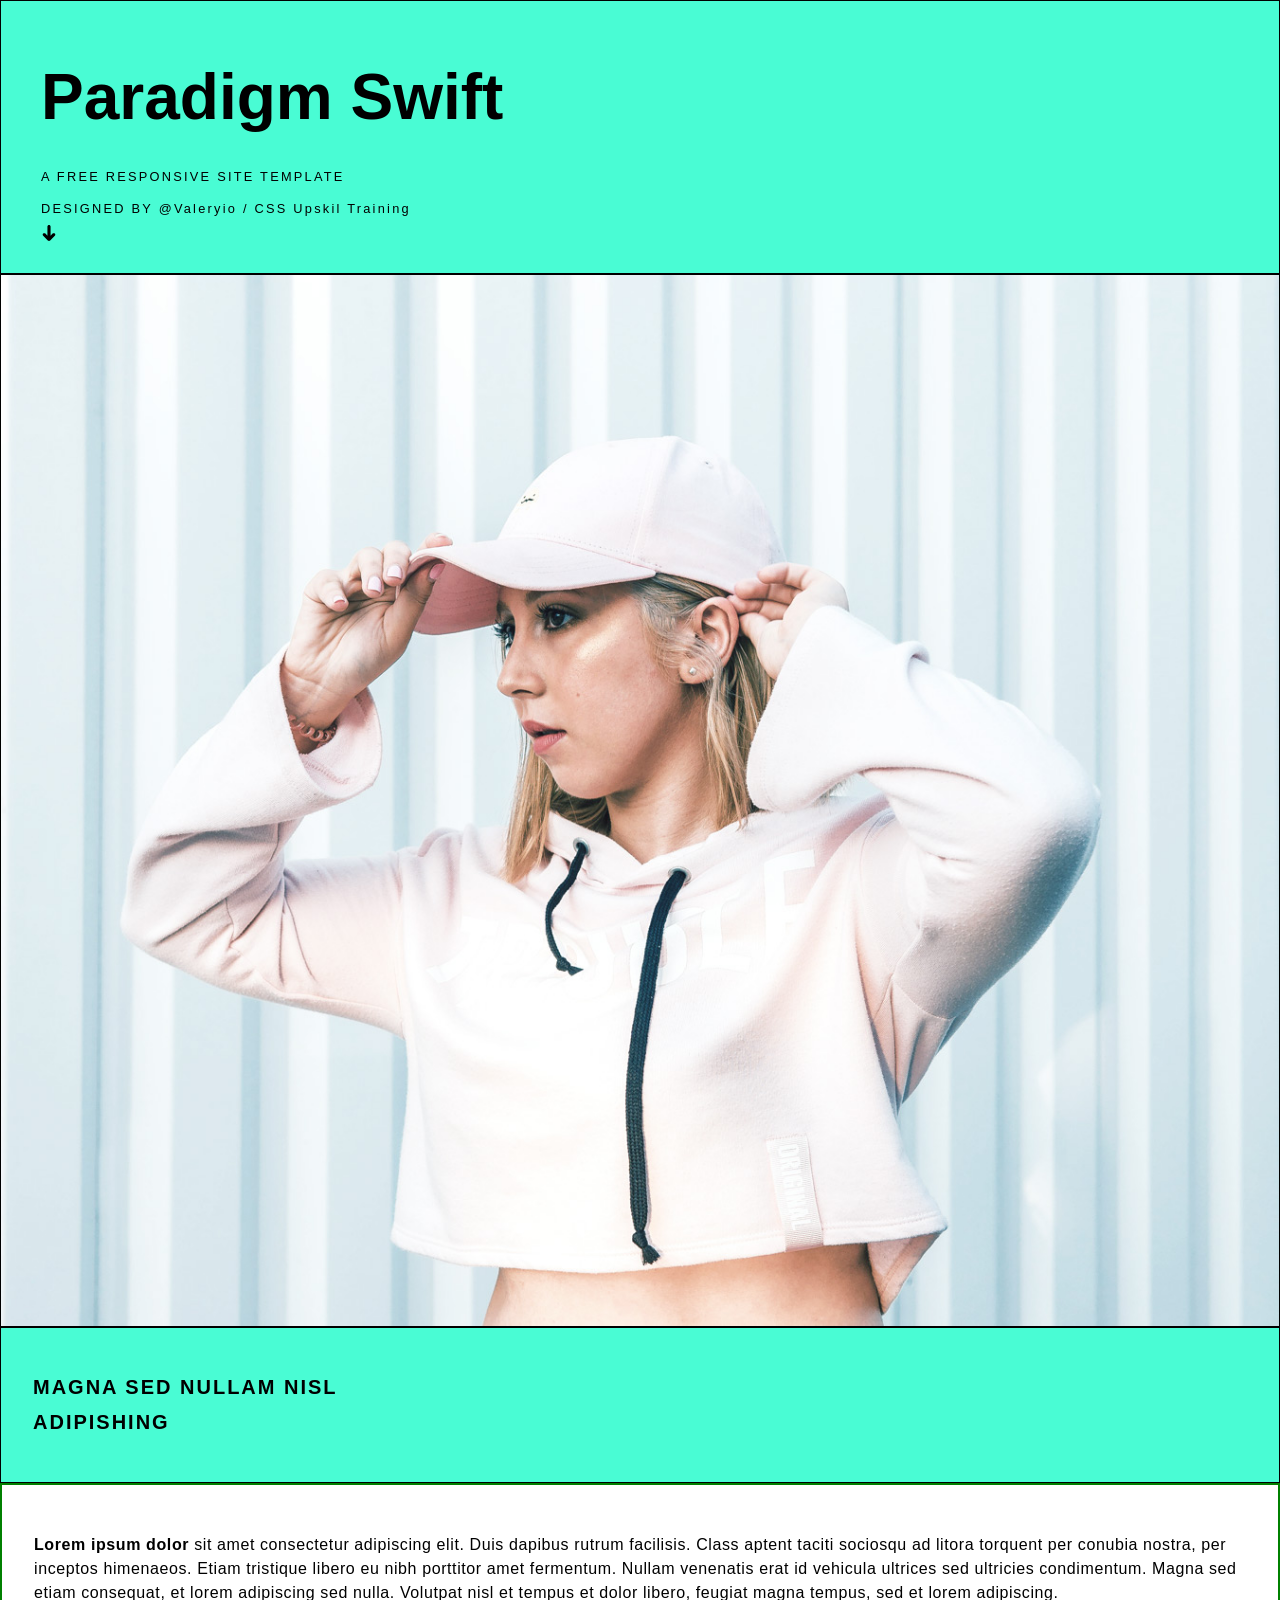
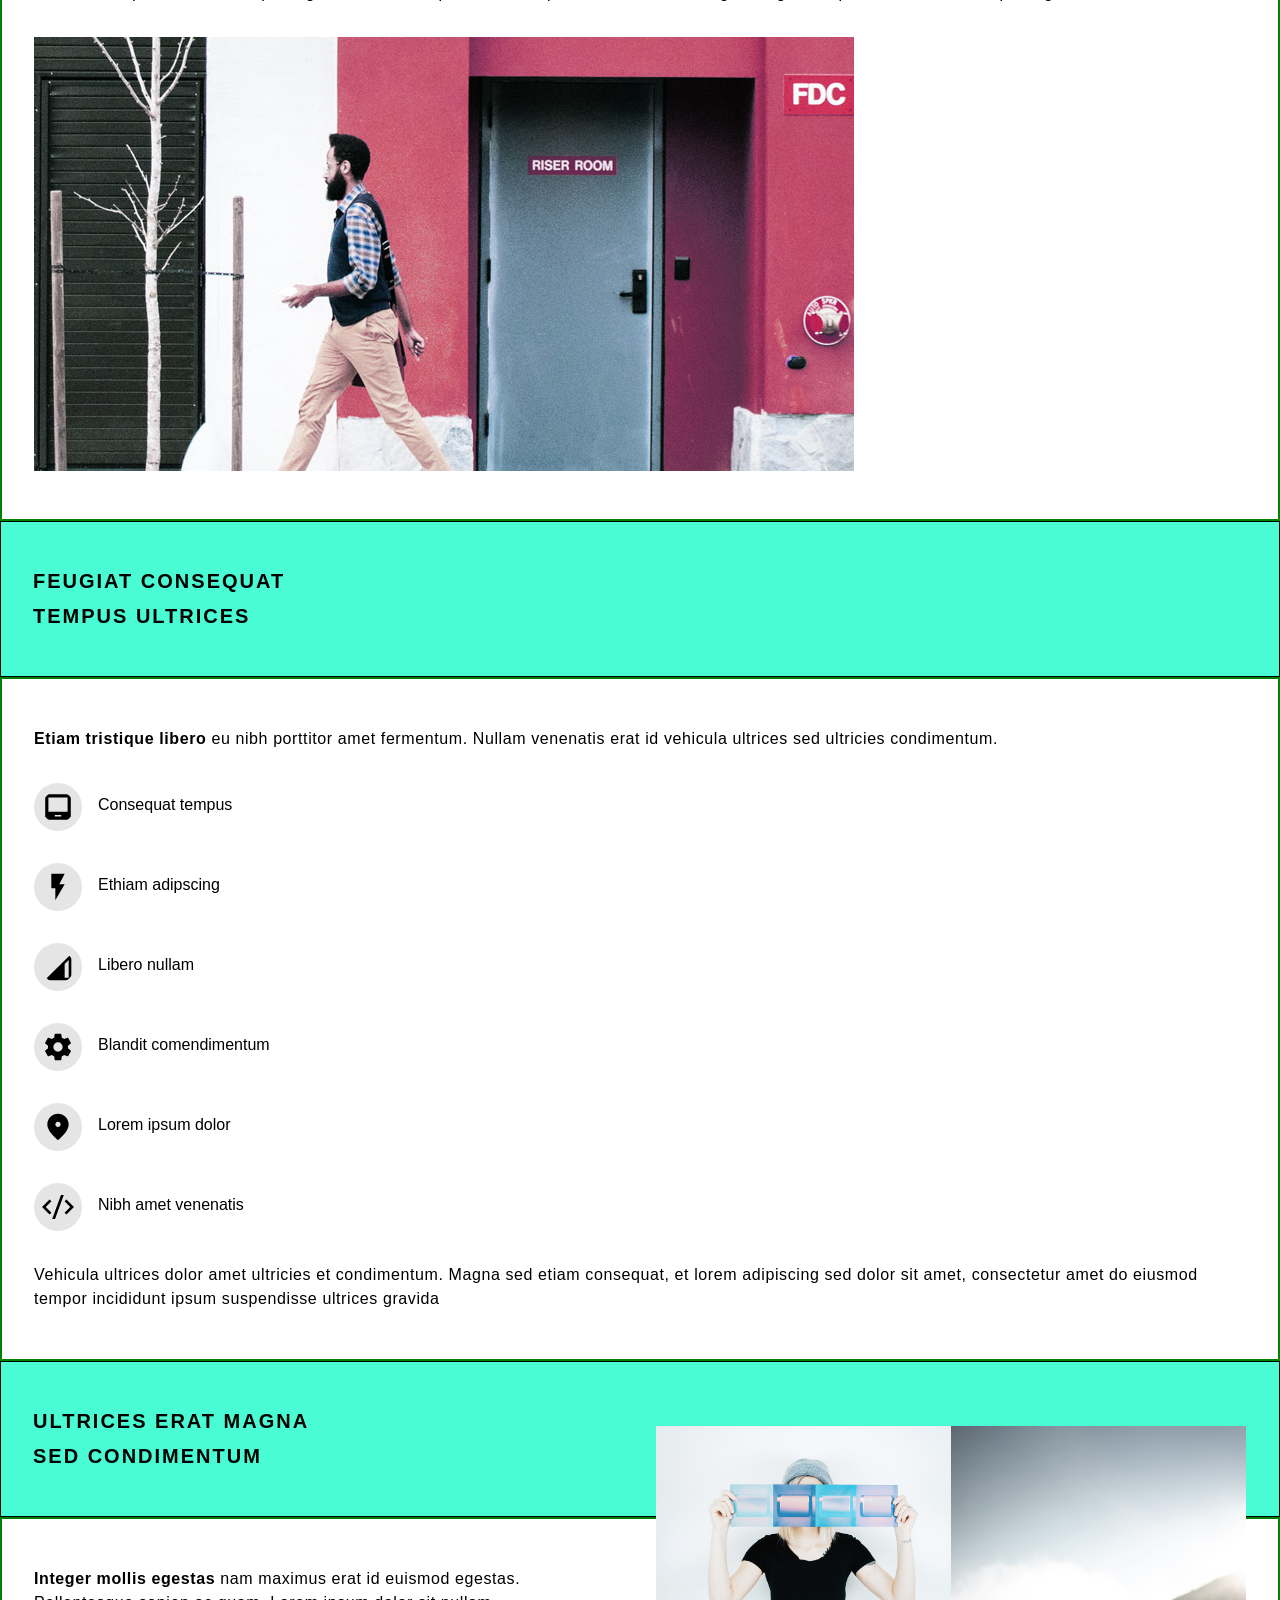
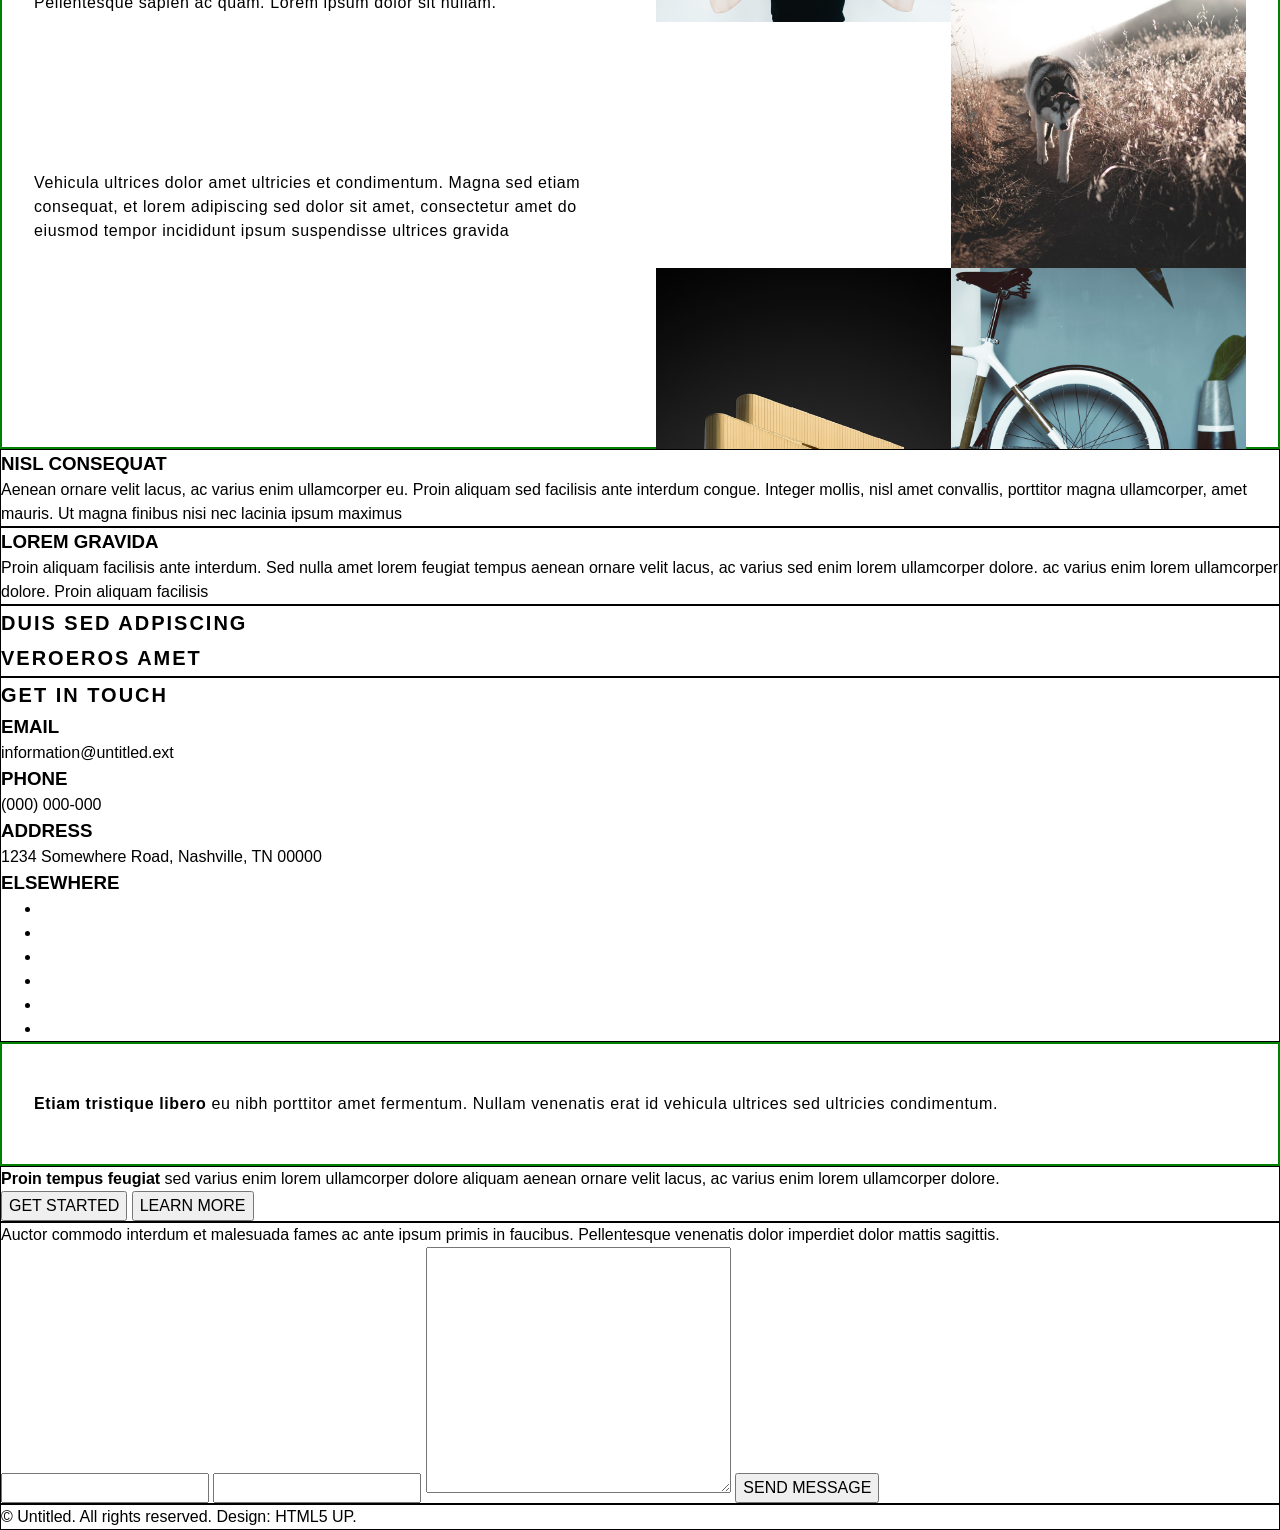
==== index.html @ 07742078 "Update the code from last comments" ====
<!DOCTYPE html>
<html lang="en">
<head>
    <meta charset="UTF-8">
    <meta name="viewport" content="width=device-width, initial-scale=1.0">
    <!-- <link rel="stylesheet" href="assets/css/reset.css"> -->
    <link rel="stylesheet" href="assets/css/main.css">
    <title>Paradigm-shift</title>
</head>
<body>


    <section class="hero-header-content informative-section">
        <h1>Paradigm Swift</h1>
        <p class="hero-description">
            A FREE RESPONSIVE SITE TEMPLATE <br>
            DESIGNED BY 
            <a href="#">@Valeryio</a> / 
            <a href="#">CSS Upskil Training</a>
        </p>
        <P></P>

        <a href="#end" class="icon">
            <img src="assets/icons/download.svg" alt="Download arrow">
        </a>

    </section>

    <section class="hero-content-img"  id="end">
        <img src="assets/images/pic01.jpg" alt="A girl with a hap">
    </section>

    <section class="description-name informative-section">
        <h2>MAGNA SED NULLAM NISL <br> ADIPISHING</h2>
    </section>

    <section class="platform-description presentation">
        <p>
            <strong>Lorem ipsum dolor</strong> sit amet consectetur 
            adipiscing elit. Duis dapibus rutrum facilisis. Class 
            aptent taciti sociosqu ad litora torquent per conubia 
            nostra, per inceptos himenaeos. Etiam tristique libero 
            eu nibh porttitor amet fermentum. Nullam venenatis erat 
            id vehicula ultrices sed ultricies condimentum. Magna 
            sed etiam consequat, et lorem adipiscing sed nulla. 
            Volutpat nisl et tempus et dolor libero, feugiat magna 
            tempus, sed et lorem adipiscing.
        </p>

        <img src="/assets/images/pic02.jpg" alt="">
    </section>

    <section class="values-descriptions informative-section">
        <h2>FEUGIAT CONSEQUAT <br> TEMPUS ULTRICES</h2>
    </section>


    <section class=" platform-description values">

        <p class="value-description">
            <strong>Etiam tristique libero</strong> eu nibh porttitor amet fermentum. 
            Nullam venenatis erat id vehicula ultrices sed ultricies 
            condimentum.
        </p>

        <div class="values-container">

            <div class="value">
                <svg viewBox="0 0 20 20" id="zondicons-computer-laptop"><path fill="currentColor" d="M18 16h2v1a1 1 0 0 1-1 1H1a1 1 0 0 1-1-1v-1h2V4c0-1.1.9-2 2-2h12a2 2 0 0 1 2 2zM4 4v9h12V4zm4 11v1h4v-1z"></path></svg>
                <span>Consequat tempus</span>
            </div>
    
            <div class="value">
                <svg viewBox="0 0 24 24" id="ic-baseline-flash-on"><path fill="currentColor" d="M7 2v11h3v9l7-12h-4l4-8z"></path></svg>
                <span>Ethiam adipscing</span>
            </div>
    
            <div class="value">
                <svg viewBox="0 0 24 24" id="ic-twotone-network-cell"><path fill="currentColor" d="M2 22h20V2zm18-2h-3V9.83l3-3z"></path></svg>
                <span>Libero nullam</span>
            </div>
    
            <div class="value">
                <svg viewBox="0 0 24 24" id="mdi-cog"><path fill="currentColor" d="M12 15.5A3.5 3.5 0 0 1 8.5 12A3.5 3.5 0 0 1 12 8.5a3.5 3.5 0 0 1 3.5 3.5a3.5 3.5 0 0 1-3.5 3.5m7.43-2.53c.04-.32.07-.64.07-.97c0-.33-.03-.66-.07-1l2.11-1.63c.19-.15.24-.42.12-.64l-2-3.46c-.12-.22-.39-.31-.61-.22l-2.49 1c-.52-.39-1.06-.73-1.69-.98l-.37-2.65A.506.506 0 0 0 14 2h-4c-.25 0-.46.18-.5.42l-.37 2.65c-.63.25-1.17.59-1.69.98l-2.49-1c-.22-.09-.49 0-.61.22l-2 3.46c-.13.22-.07.49.12.64L4.57 11c-.04.34-.07.67-.07 1c0 .33.03.65.07.97l-2.11 1.66c-.19.15-.25.42-.12.64l2 3.46c.12.22.39.3.61.22l2.49-1.01c.52.4 1.06.74 1.69.99l.37 2.65c.04.24.25.42.5.42h4c.25 0 .46-.18.5-.42l.37-2.65c.63-.26 1.17-.59 1.69-.99l2.49 1.01c.22.08.49 0 .61-.22l2-3.46c.12-.22.07-.49-.12-.64z"></path></svg>
                <span>Blandit comendimentum</span>
            </div>
    
            <div class="value">
                <svg viewBox="0 0 24 24" id="ic-round-location-on"><path fill="currentColor" d="M12 2c-4.2 0-8 3.22-8 8.2c0 3.18 2.45 6.92 7.34 11.23c.38.33.95.33 1.33 0C17.55 17.12 20 13.38 20 10.2C20 5.22 16.2 2 12 2m0 10c-1.1 0-2-.9-2-2s.9-2 2-2s2 .9 2 2s-.9 2-2 2"></path></svg>
                <span>Lorem ipsum dolor</span>
            </div>
    
            <div class="value">
                <svg viewBox="0 0 24 24" id="ri-code-s-slash-fill"><path fill="currentColor" d="m24 12l-5.657 5.657l-1.414-1.414L21.172 12l-4.243-4.243l1.414-1.414zM2.828 12l4.243 4.243l-1.414 1.414L0 12l5.657-5.657L7.07 7.757zm6.96 9H7.66l6.552-18h2.128z"></path></svg>
                <span>Nibh amet venenatis</span>
            </div>

        </div>

        <p>
            Vehicula ultrices dolor amet ultricies et condimentum. 
            Magna sed etiam consequat, et lorem adipiscing sed dolor 
            sit amet, consectetur amet do eiusmod tempor incididunt 
            ipsum suspendisse ultrices gravida  
        </p>
        
    </section>


    <section class="gallery-images  informative-section" >
        <h2>ULTRICES ERAT MAGNA <br> SED CONDIMENTUM </h2>
    </section>

    <section class="first-gallery platform-description">

        <p>
            <strong>Integer mollis egestas</strong> nam maximus erat id euismod egestas. Pellentesque 
            sapien ac quam. Lorem ipsum dolor sit nullam.
        </p>

        <h3>ERAT ALIQUAM</h3>

        <p>
            Vehicula ultrices dolor amet ultricies et condimentum. 
            Magna sed etiam consequat, et lorem adipiscing sed dolor 
            sit amet, consectetur amet do eiusmod tempor incididunt 
            ipsum suspendisse ultrices gravida
        </p>

        <div class="first-gallery">
            <img src="/assets/images/gallery/01.jpg" alt="A girl face masked">
            <img src="/assets/images/gallery/02.jpg" alt="A wolf in the wood">
            <img src="/assets/images/gallery/03.jpg" alt="Architecture picture">
            <img src="/assets/images/gallery/04.jpg" alt="A bycicle">
        </div>

    </section>

    <section class="small-description fifthBloc">
                <h3>NISL CONSEQUAT</h3>

                <p>
                    Aenean ornare velit lacus, ac varius enim ullamcorper eu. 
                    Proin aliquam sed facilisis ante interdum congue. Integer 
                    mollis, nisl amet convallis, porttitor magna ullamcorper, 
                    amet mauris. Ut magna finibus nisi nec lacinia ipsum maximus
                </p>
    </section>

    <section class="another-smallDescription sixthBloc">
        <h3>LOREM GRAVIDA</h3>

        <p>
            Proin aliquam facilisis ante interdum. Sed nulla amet lorem 
            feugiat tempus aenean ornare velit lacus, ac varius sed enim 
            lorem ullamcorper dolore. ac varius enim lorem ullamcorper 
            dolore. Proin aliquam facilisis
        </p>
    </section>

    <section class="cta-section seventhBloc">
        <h2>DUIS SED ADPISCING <br> VEROEROS AMET</h2>
    </section>

    <section class="contact-section heightBloc">
        <h2>GET IN TOUCH</h2>

        <div class="contactInformationsBox ninthBloc">

            <div class="contactInfo">
                <h3>EMAIL</h3>
                <a href="#">information@untitled.ext</a>
            </div>

            <div class="contactInfo">
                <h3>PHONE</h3>
                <a href="#">(000) 000-000</a>
            </div>

            <div class="contactInfo">
                <h3>ADDRESS</h3>
                <a href="#">1234 Somewhere Road, Nashville, TN 00000</a>

            </div>

            <div class="contactInfo">
                <h3>ELSEWHERE</h3>
                <ul class="socialIcons">
                    <li class="socialIcon" class="" ><a href="#"></a></li>
                    <li class="socialIcon" class="" ><a href="#"></a></li>
                    <li class="socialIcon" class="" ><a href="#"></a></li>
                    <li class="socialIcon" class="" ><a href="#"></a></li>
                    <li class="socialIcon" class="" ><a href="#"></a></li>
                    <li class="socialIcon" class="" ><a href="#"></a></li>
                </ul>
            </div>

        </div>

    </section>


    
    <section class=" platform-description values">

        <p class="value-descriptions">
            <strong>Etiam tristique libero</strong> eu nibh porttitor amet fermentum. 
            Nullam venenatis erat id vehicula ultrices sed ultricies 
            condimentum.
        </p>

        <div class="values-gallery-01">
            <img src="" alt="">
            <img src="" alt="">
            <img src="" alt="">
        </div>

        <div class="values-gallery-02">
            <img src="" alt="">
            <img src="" alt="">
            <img src="" alt="">
        </div>

        <div class="values-gallery-02">
            <img src="" alt="">
            <img src="" alt="">
            <img src="" alt="">
        </div>
    </section>

    <section class="fourth-section cta-section">
        <p class="cta-description">
            <strong>Proin tempus feugiat</strong> sed varius enim lorem 
            ullamcorper dolore aliquam aenean ornare velit lacus, ac 
            varius enim lorem ullamcorper dolore.
        </p>

        <div class="buttons-container">
            <button class="primary-button">GET STARTED</button>
            <button class="secondary-button">LEARN MORE</button>
        </div>
    </section>

    <section class="fifth-section contact-section">
        <p class="contact-section-description">
            Auctor commodo interdum et malesuada fames ac ante ipsum 
            primis in faucibus. Pellentesque venenatis dolor imperdiet 
            dolor mattis sagittis.
        </p>

        <form action="action.js" method="post">
            <input type="text" class="simple-field">
            <input type="text" class="simple-field">
            <textarea name="" id="" cols="30" rows="10">

            </textarea>
            <button class="primary-button">
                SEND MESSAGE
            </button>
        </form>

    </section>

    <section class="footer-content">
        <p>
            © Untitled. All rights reserved. Design: HTML5 UP.
        </p>
    </section>

</body>
</html>
---- assets/css/main.css ----
/*
  Josh's Custom CSS Reset
  https://www.joshwcomeau.com/css/custom-css-reset/
*/
@import url(fontawesome-all.min.css);
*, *::before, *::after {
  box-sizing: border-box;
}

* {
  margin: 0;
}

body {
  line-height: 1.5;
  -webkit-font-smoothing: antialiased;
}

img, picture, video, canvas, svg {
  display: block;
  max-width: 100%;
}

input, button, textarea, select {
  font: inherit;
}

p, h1, h2, h3, h4, h5, h6 {
  overflow-wrap: break-word;
}

img {
  max-width: 100%;
}

.icon img {
  max-width: 16px;
}

@font-face {
  font-family: "";
  src: url("../font/static/Jost-Bold.ttf") format("truetype");
}
a {
  color: black;
  text-decoration: 1px dotted;
}

a:visited {
  color: rgb(40, 40, 40);
}

a:focus {
  color: blueviolet;
  text-decoration: dotted;
}

a:hover {
  color: blueviolet;
  text-decoration: dotted;
}

a:active {
  color: blueviolet;
  text-decoration: dotted;
}

/*---------------------Colors-----------------------*/
/*---------------------Colors-----------------------*/
/*---------------------Typos-----------------------*/
/*---------------------Typos-----------------------*/
body {
  background-attachment: scroll;
  background-color: #49fcd4;
  background-position: 25% 50%;
  background-image: url("data:image/svg+xml;charset=utf8,%3Csvg xmlns='http://www.w3.org/2000/svg' viewBox='0 0 920 1750' x='0px' y='0px'%3E %3Cpath style='fill: rgba(67, 217, 184, 0.5)' d='M889.72,1137.55l-2.91-0.75l-364.39,282.94l-0.7-0.9l-0.51,0.11l-94.77-451.5l-32.51-15.75l-16.73-8.11l0,0.68 l-1.46,0l0-1.39l-1.89-0.92l-112.41-54.47l-0.29,1.03l-1.41-0.37l0.37-1.31l-34.14-16.54l-98.56-47.76l-0.59,0.81l-1.16-0.88 l0.42-0.57L11.43,766.33l-0.25,0.2l-0.9-1.15l102.87-79.98l0.08-0.1l0.02,0.02l116.68-90.72l-0.18-0.34l1.3-0.66l0.05,0.09 l100.5-78.14l-0.07-0.32l0.65-0.14l42.3-32.89l-0.15-54.54l-0.59,0.29l-0.64-1.31l1.23-0.6l-0.01-4.54l-0.33-122.47l-0.99,0.18 l-0.28-1.43l1.27-0.23l-0.4-147.49l-0.87-0.16l0.28-1.43l0.58,0.1l-0.35-127.48l-0.13-0.06l0.64-1.31L489.97,76.8l0.73,0.19 l-0.04,0.14l132.63,65.11l0.33-0.45l1.16,0.88l-0.16,0.22l114.21,56.07l0.45-0.35l0.72,0.93l47.89,23.51l2.76-1.36l0.56,4.61 l-3.32-1.63L571.52,330.88L375.95,482.93l0.66,239.95l51.12,243.57l222.53,107.83l236.23,60.93l2.27-1.77 M375.8,425.34l17.25-8.47 l36.13-127.75l-53.73,9.66L375.8,425.34z M551,241.05l38.19-52.2l-123.83-22.27l-34.13,120.68l98.99-17.81L551,241.05z M532.3,269.09l151.34-27.22l37.63-29.25l-130.48-23.47L532.3,269.09z M303.38,733.9l-2.36-4.48l-44.18-83.78L182.5,747.25 l40.78,36.46l52.69,47.11L303.38,733.9z M277.18,831.91l56.95,50.93L375.69,920l-0.13-49.23l-71.19-135L277.18,831.91z M303.96,731.86l41.93-148.25l-9.74-46.39L257.8,644.33L303.96,731.86z M304.94,733.73l9.55,18.12l61.05,115.78l-0.39-144.6 l-16.9-80.53l-11.71-55.81L304.94,733.73z M375.21,211.79l0.23,85.51l54.17-9.74l34.29-121.23l-88.87-15.98L375.21,211.79z M430.78,288.83l-17.88,63.21L394.81,416l44.01-21.6l90.15-123.23L430.78,288.83z M287.76,898.62l87.99,42.64l-0.05-19.29 l-91.37-81.71l-7.59-6.78l-14.88,52.59L287.76,898.62z M174.26,843.62l86.26,41.8l15-53.03l-93.89-83.95l-53.34,72.91L174.26,843.62 z M113.18,687.22L12.71,765.33l55.69,26.99l58.56,28.38l53.58-73.24l-34.83-31.14L113.18,687.22z M230.62,595.92l-116.27,90.4 l63.02,56.36l4.03,3.61l74.67-102.08l-7.47-14.17L230.62,595.92z M331.94,517.15l-100.15,77.86l25.25,47.88l78.71-107.59l-1.71-8.14 L331.94,517.15z M333.22,516.15l2.02,9.64l1.66,7.92l34.65-47.37L333.22,516.15z M337.31,535.63l9.43,44.95l26.67-94.3 L337.31,535.63z M347.39,583.66l27.74,132.16l-0.62-228.04L347.39,583.66z M374.7,21.83l0.35,127.02l89.27,16.06l24.61-87 L374.7,21.83z M490.25,78.56l-22.26,78.7l-2.24,7.91l124.39,22.37l10.23-13.99l22.04-30.12L490.25,78.56z M623.74,144.09 l-12.29,16.8l-19.71,26.95l131.07,23.58l14.73-11.45L623.74,144.09z M739,200.67l-13.3,10.34l-0.96,0.74l58.14,10.46L739,200.67z M723.19,212.96l-25.33,19.69l-11.14,8.66l97.03-17.45L723.19,212.96z M782.89,225.5l-98.64,17.74l-107.06,83.23L782.89,225.5z M631.68,282.26l49.48-38.47l-150.1,27l-89.41,122.22l129.1-63.37L631.68,282.26z M565.06,334.05l-125.28,61.5l-45.94,62.8 l-14.96,20.44L565.06,334.05z M425.31,412.87l11.65-15.93l-42.69,20.96l-13.66,48.3l-3.58,12.67L425.31,412.87z M392.51,418.76 l-16.71,8.2l0.01,4.72l0.12,45.68L392.51,418.76z M377.21,941.96l21.37,10.36l24.14,11.7l-45.56-40.74L377.21,941.96z M377.15,921.31l34.83,31.15l12.57,11.24l-47.53-90.14L377.15,921.31z M376.63,730.07l0.38,140.33l48.29,91.59L376.63,730.07z M806.29,1197.48l75.8-58.86l-28.56,11.47l-25.6,10.28l14.96,7.25l-0.64,1.31l-16.16-7.83l-124.76,50.1l40.56,36.27L806.29,1197.48z M522.43,1146.18l58.88,111.66l52.71-21.17l64.61-25.95l-75.11-67.17L522.43,1146.18z M621.92,1142.14l-115.78-103.53l-46.8-12.07 l62.33,118.2l7.06-0.18L621.92,1142.14z M700.14,1210.12l124.19-49.87l-42.89-20.78l-155.8,4.04L700.14,1210.12z M679.7,1295.77 l61.03-47.39l-40.9-36.57l-117.85,47.32l42.09,79.82L679.7,1295.77z M522.48,1417.85l1.83-1.42l98.6-76.56l-42.28-80.19 l-84.25,33.83L522.48,1417.85z M496.08,1292.06l83.87-33.68l-59.14-112.16l-55.04,1.43L496.08,1292.06z M465.46,1146.2l54.58-1.42 l-62.61-118.74l-18.03-4.65l0.36-1.41l16.74,4.32l-27.63-52.4L465.46,1146.2z M458.42,1024.79l45.35,11.7l-74.14-66.29 L458.42,1024.79z M431.46,969.87l75.38,67.41l136.26,35.15L431.46,969.87z M649.76,1075.65l-140.54-36.25l114.83,102.68l154.53-4.01 L649.76,1075.65z M656.92,1077.5l124.84,60.5l51.97-1.35l47.7-1.24L656.92,1077.5z M784.62,1139.38l41.54,20.13l56.45-22.67 L784.62,1139.38z'/%3E %3C/svg%3E");
  display: grid;
  grid-template-columns: 100%;
  grid-template-rows: auto;
}

section {
  background-color: white;
  border: 1px solid black;
}

.informative-section {
  padding: 42px 32px;
  background-color: transparent;
  background-color: #49fcd4;
}

/*---------------------Colors-----------------------*/
/*---------------------Colors-----------------------*/
/*---------------------Typos-----------------------*/
/*---------------------Typos-----------------------*/
body {
  font-family: "Source Sans Pro", Helvetica, sans-serif;
}

.hero-header-content {
  padding: 88px 40px 32px;
}

h1 {
  font-size: 4rem;
  line-height: 1.25;
  font-weight: 700;
  margin: -32px 0 24px;
}

.hero-description {
  font-size: 0.8rem;
  font-weight: 500;
  line-height: 2.5;
  letter-spacing: 0.175em;
  font-family: "Raleway", Helvetica, sans-serif;
}

h2 {
  line-height: 1.75;
  font-size: 1.25rem;
  letter-spacing: 0.1em;
}

.values-container {
  gap: 32px;
  display: flex;
  align-items: start;
  justify-content: center;
  flex-wrap: wrap;
  flex-direction: vertical;
}

.value {
  gap: 16px;
  display: block;
  width: 100%;
  list-style: none;
  display: flex;
  align-items: normal;
  justify-content: horizontal;
  flex-wrap: wrap;
  flex-direction: horizontal;
}
.value svg {
  width: 48px;
  padding: 8px;
  border-radius: 50%;
  background-color: rgb(229, 229, 229);
}
.value span {
  line-height: 2.75;
}

.platform-description {
  gap: 32px;
  padding: 48px 32px;
  border: 2px solid green;
  display: flex;
  align-items: center;
  justify-content: space-between;
  flex-wrap: wrap;
  flex-direction: vertical;
}
.platform-description p {
  font-family: "Source Sans Pro", Helvetica, sans-serif;
  letter-spacing: 0.0375em;
  font-weight: 400;
  font-size: 1rem;
}

.first-gallery {
  display: grid;
  grid-template-rows: auto 320px auto;
  grid-template-columns: 1fr 1fr;
}

/*# sourceMappingURL=main.css.map */
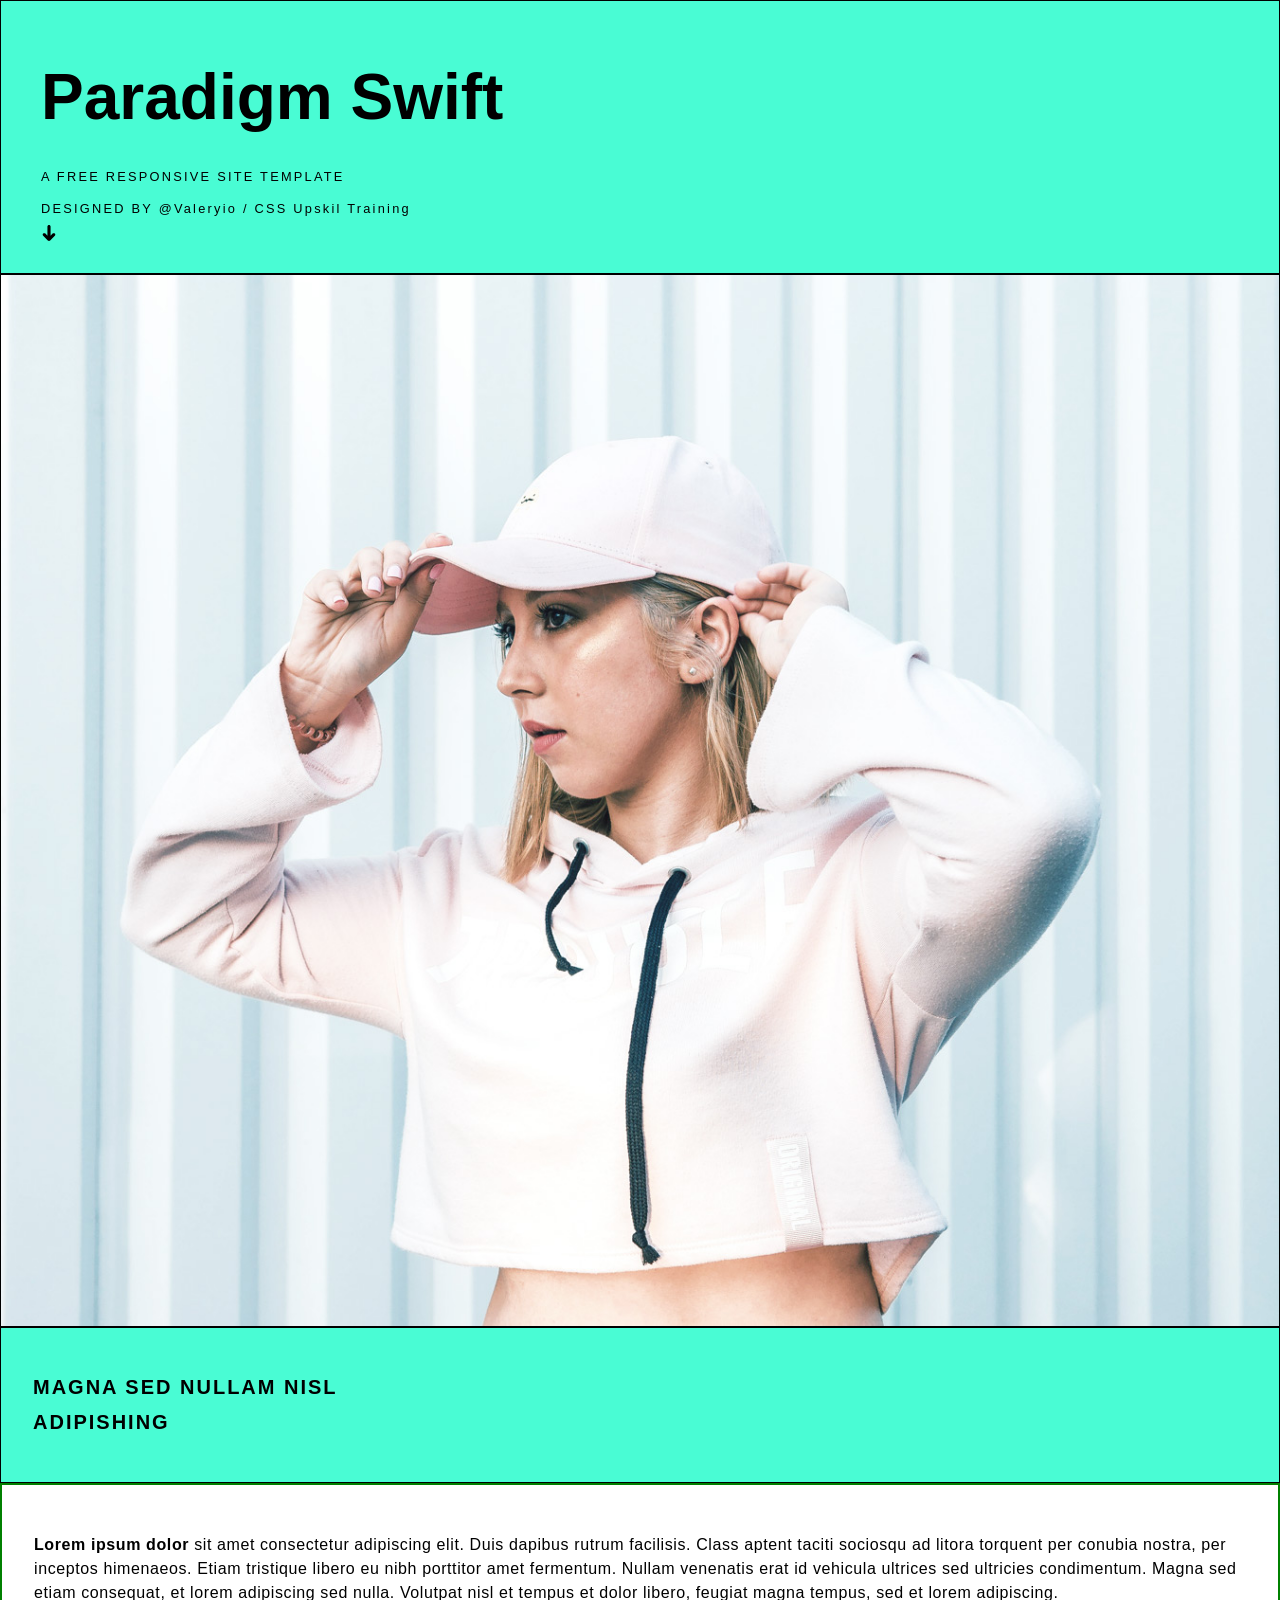
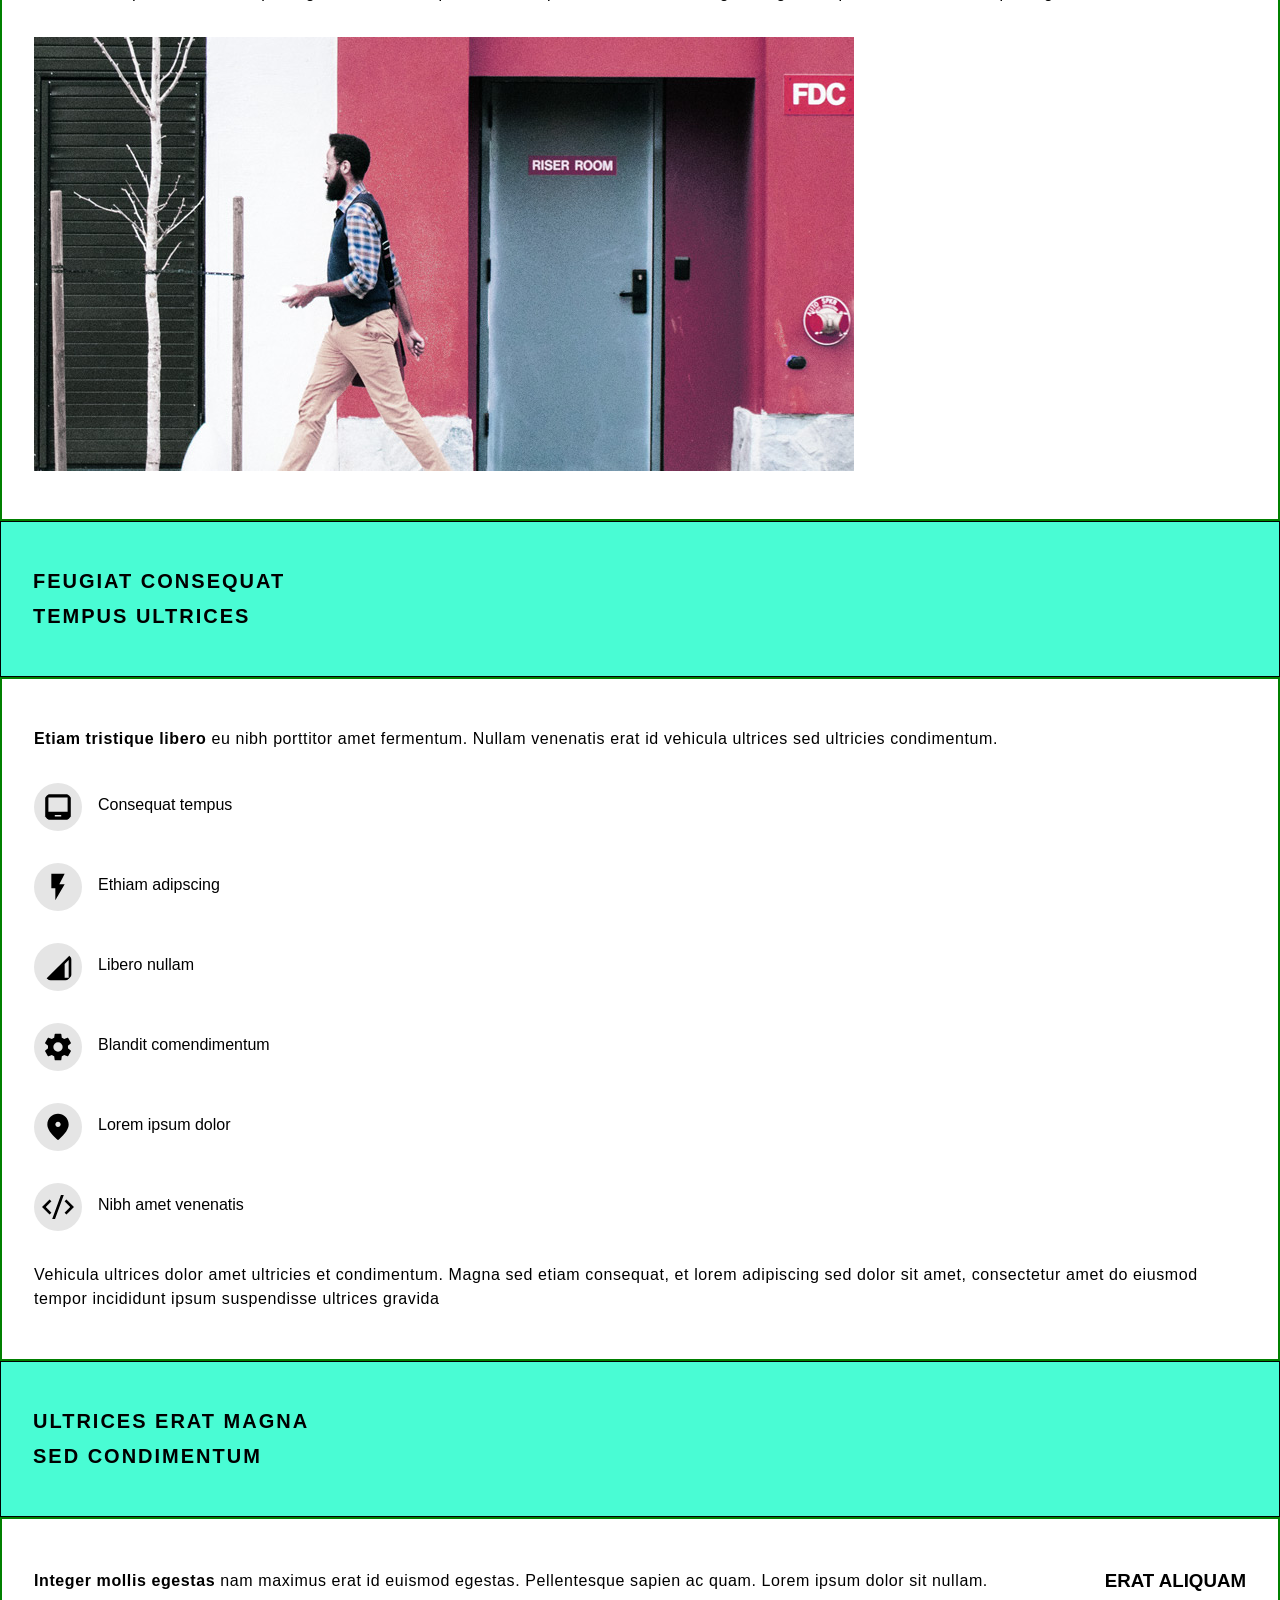
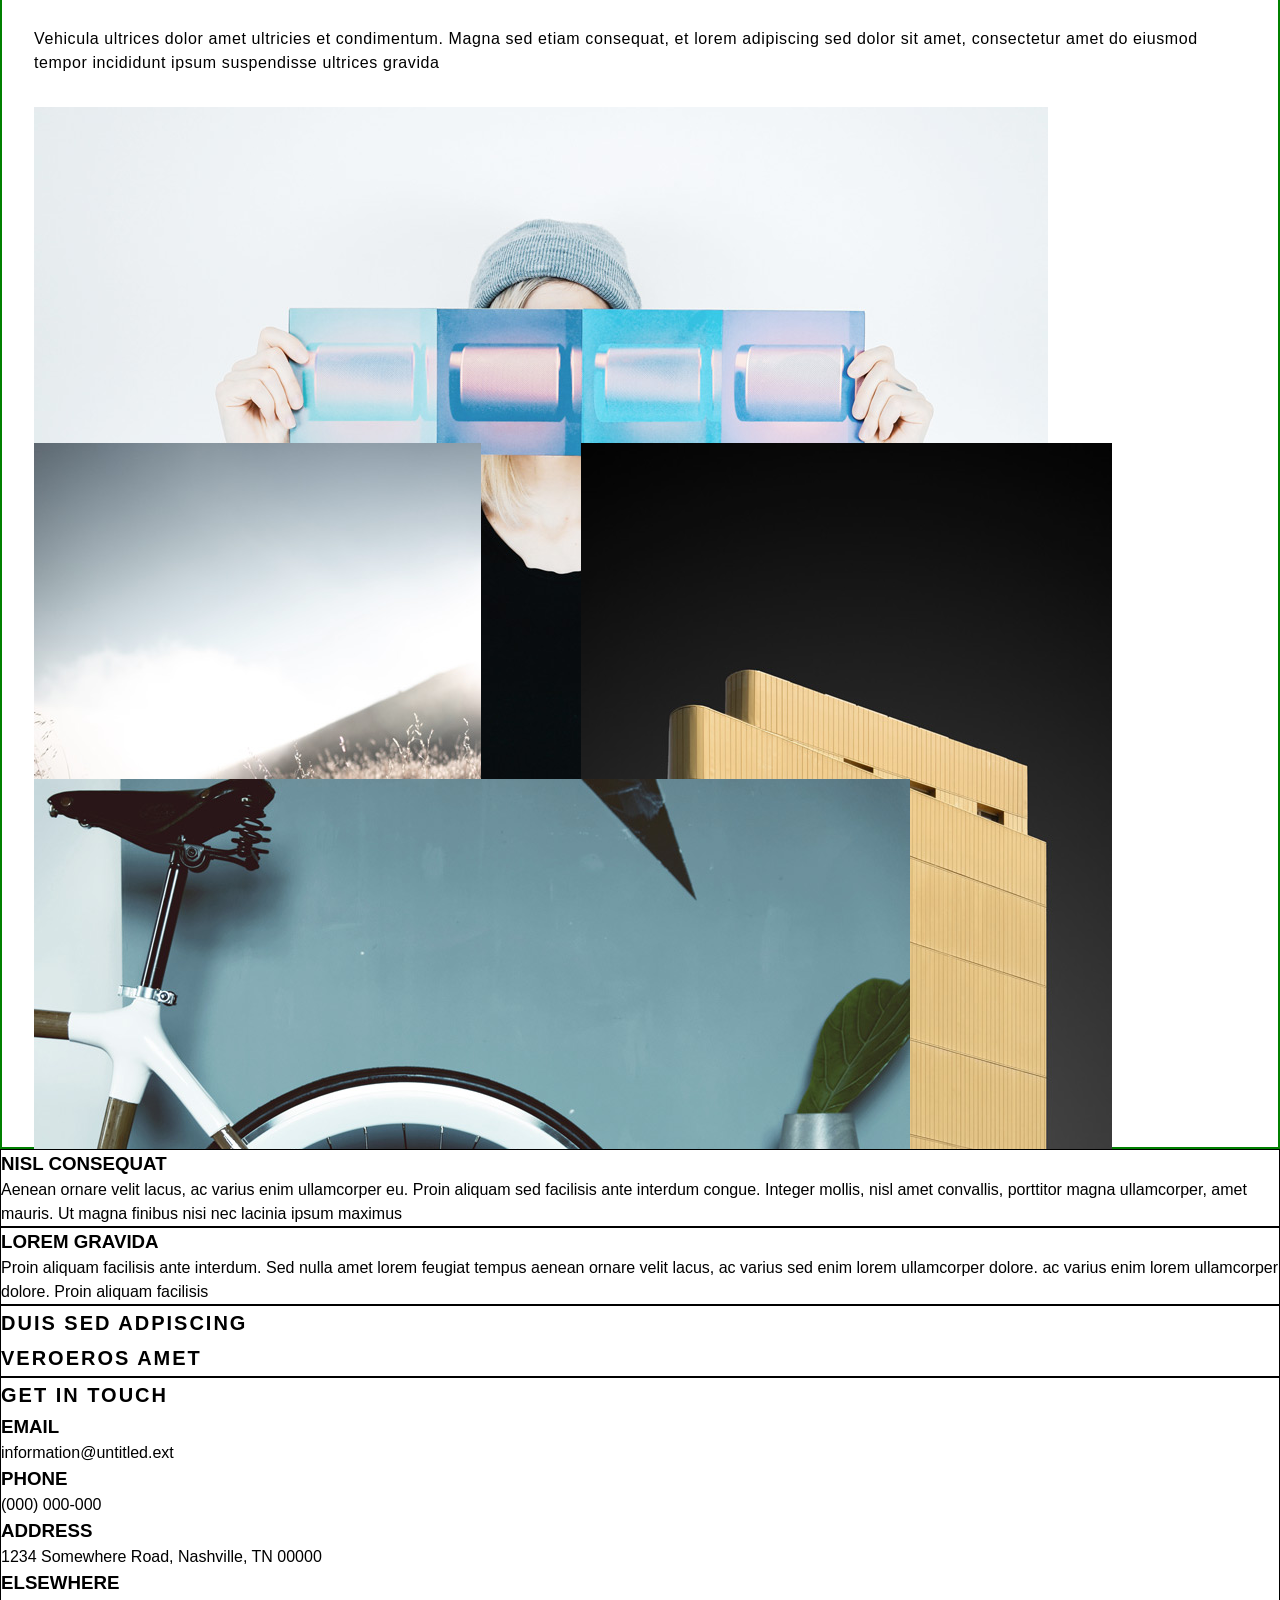
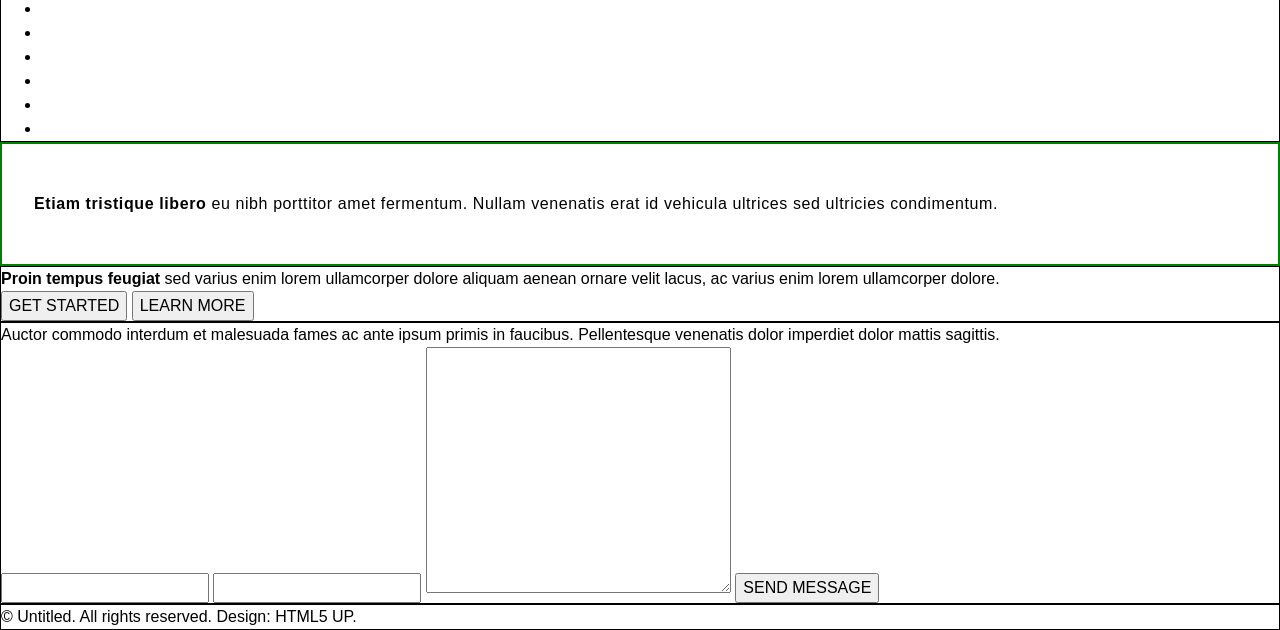
==== commit 01b20e81: "Update" ====
--- a/index.html
+++ b/index.html
@@ -111,7 +111,7 @@
         <h2>ULTRICES ERAT MAGNA <br> SED CONDIMENTUM </h2>
     </section>
 
-    <section class="first-gallery platform-description">
+    <section class="firs platform-description">
 
         <p>
             <strong>Integer mollis egestas</strong> nam maximus erat id euismod egestas. Pellentesque 
@@ -128,10 +128,10 @@
         </p>
 
         <div class="first-gallery">
-            <img src="/assets/images/gallery/01.jpg" alt="A girl face masked">
-            <img src="/assets/images/gallery/02.jpg" alt="A wolf in the wood">
-            <img src="/assets/images/gallery/03.jpg" alt="Architecture picture">
-            <img src="/assets/images/gallery/04.jpg" alt="A bycicle">
+            <img src="/assets/images/gallery/01.jpg" class="img-01" alt="A girl face masked">
+            <img src="/assets/images/gallery/02.jpg" class="img-02" alt="A wolf in the wood">
+            <img src="/assets/images/gallery/03.jpg" class="img-03" alt="Architecture picture">
+            <img src="/assets/images/gallery/04.jpg" class="img-04" alt="A bycicle">
         </div>
 
     </section>
--- a/assets/css/main.css
+++ b/assets/css/main.css
@@ -172,8 +172,33 @@
 
 .first-gallery {
   display: grid;
-  grid-template-rows: auto 320px auto;
+  gap: 1rem;
+  grid-template-rows: 320px 320px 320px;
   grid-template-columns: 1fr 1fr;
 }
+.first-gallery img {
+  display: block;
+  object-position: center;
+  object-fit: cover;
+  max-width: 100%;
+}
+
+.img-01 {
+  grid-column: 1/3;
+}
+
+.img-02 {
+  grid-column: 1;
+  grid-row: 2/3;
+}
+
+.img-03 {
+  grid-column: 2;
+  grid-row: 2/3;
+}
+
+.img-04 {
+  grid-column: 1/3;
+}
 
 /*# sourceMappingURL=main.css.map */
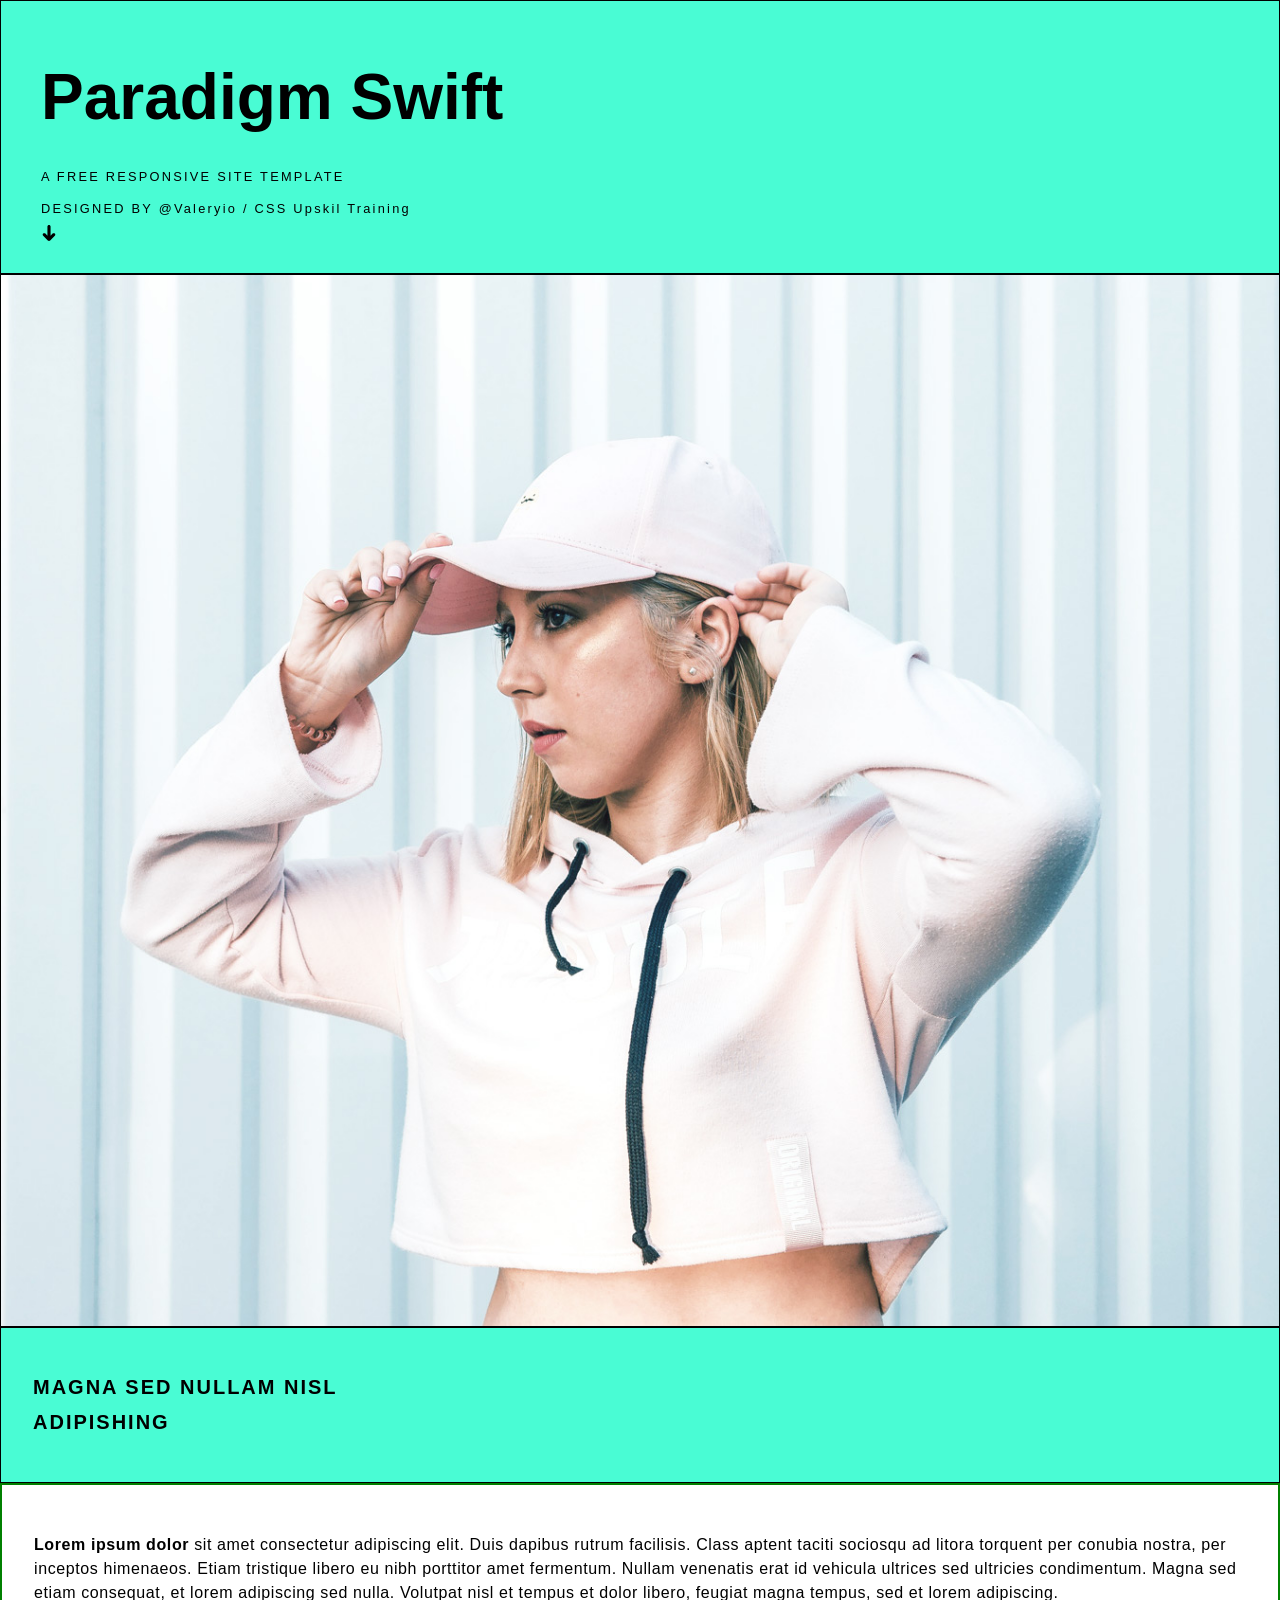
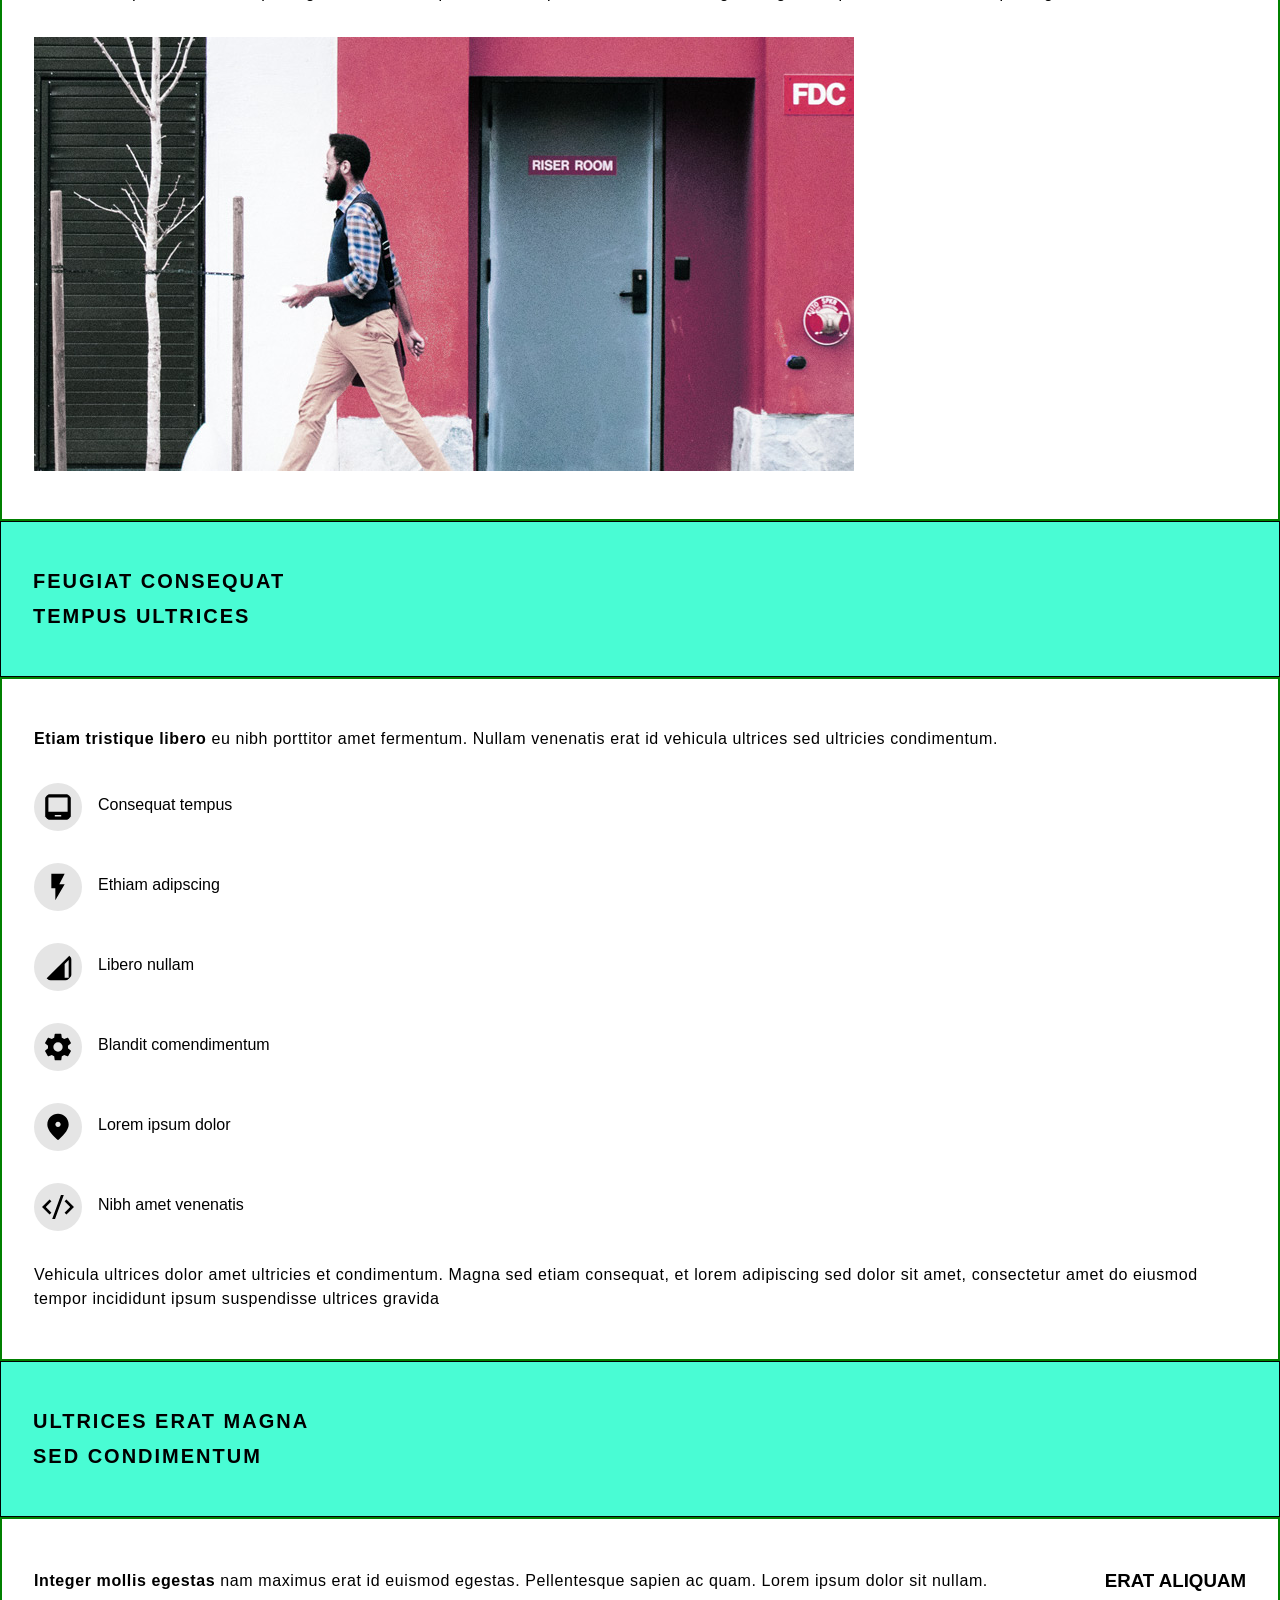
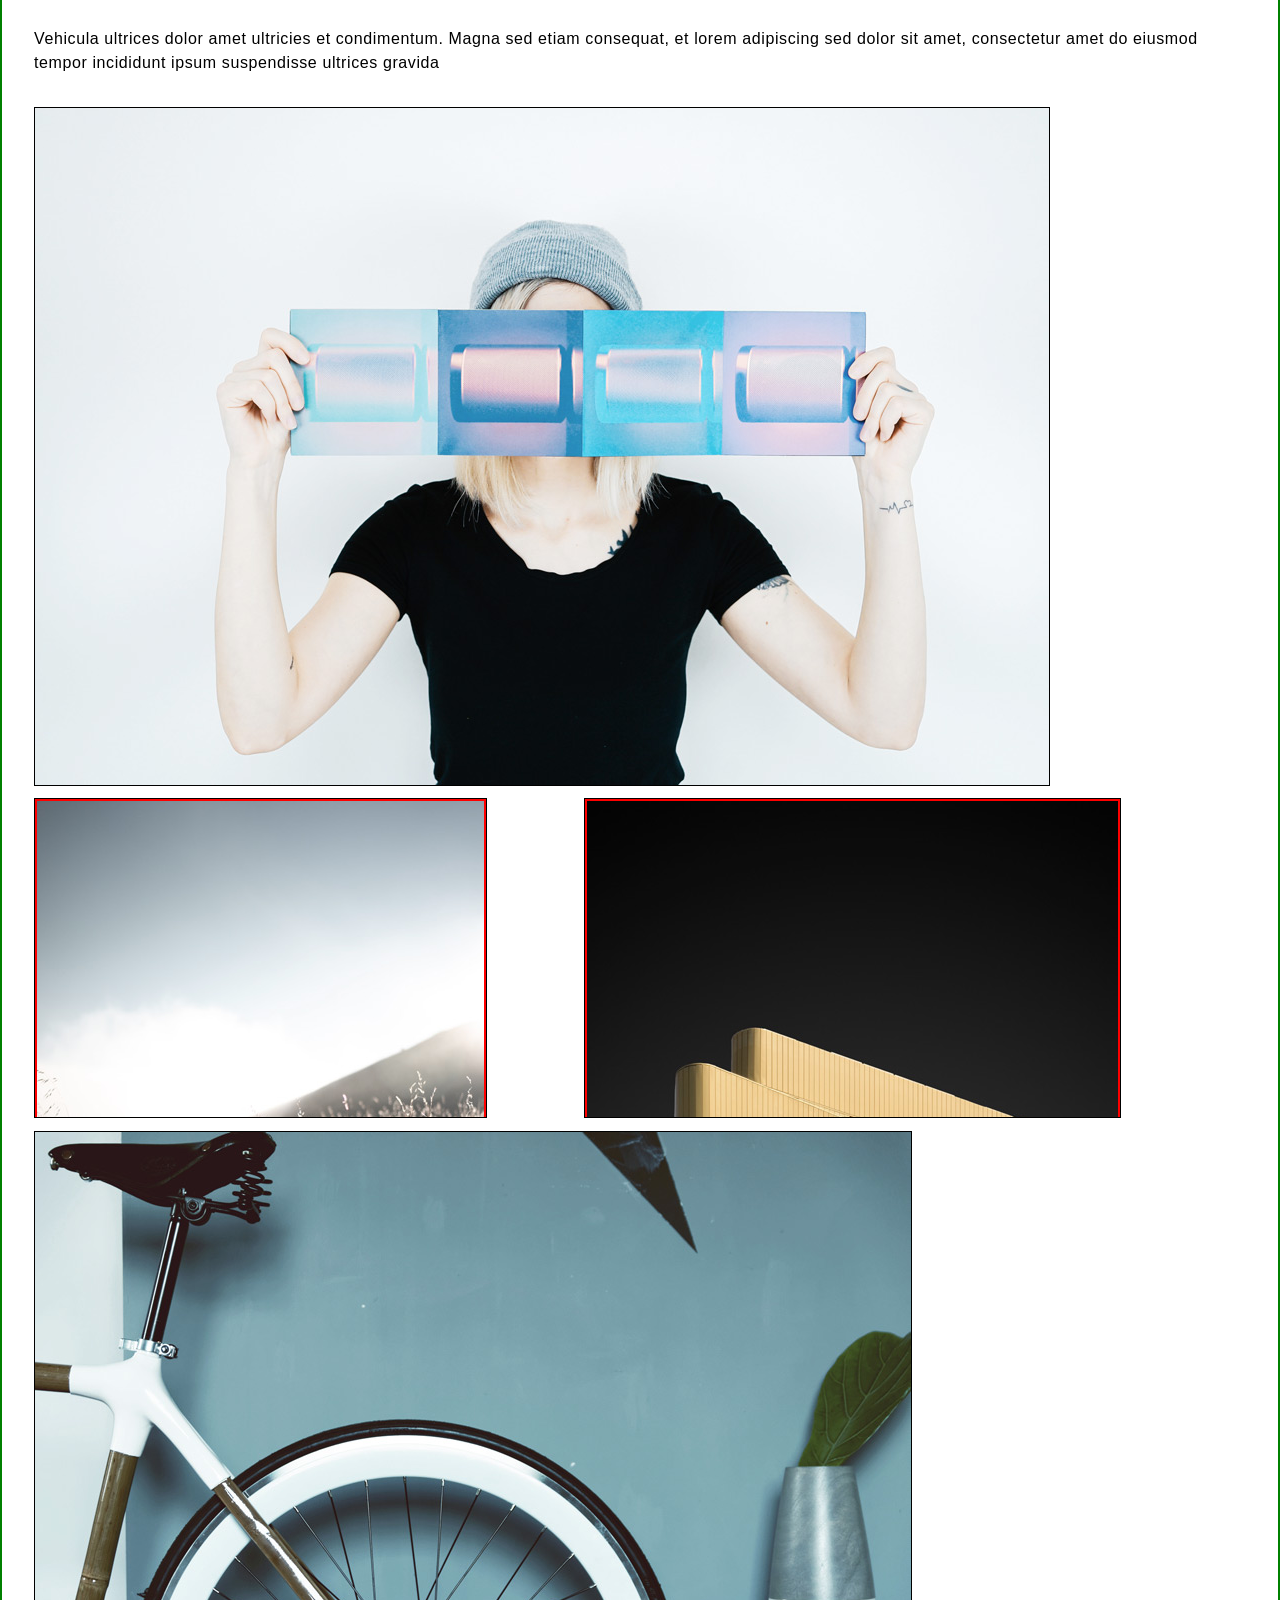
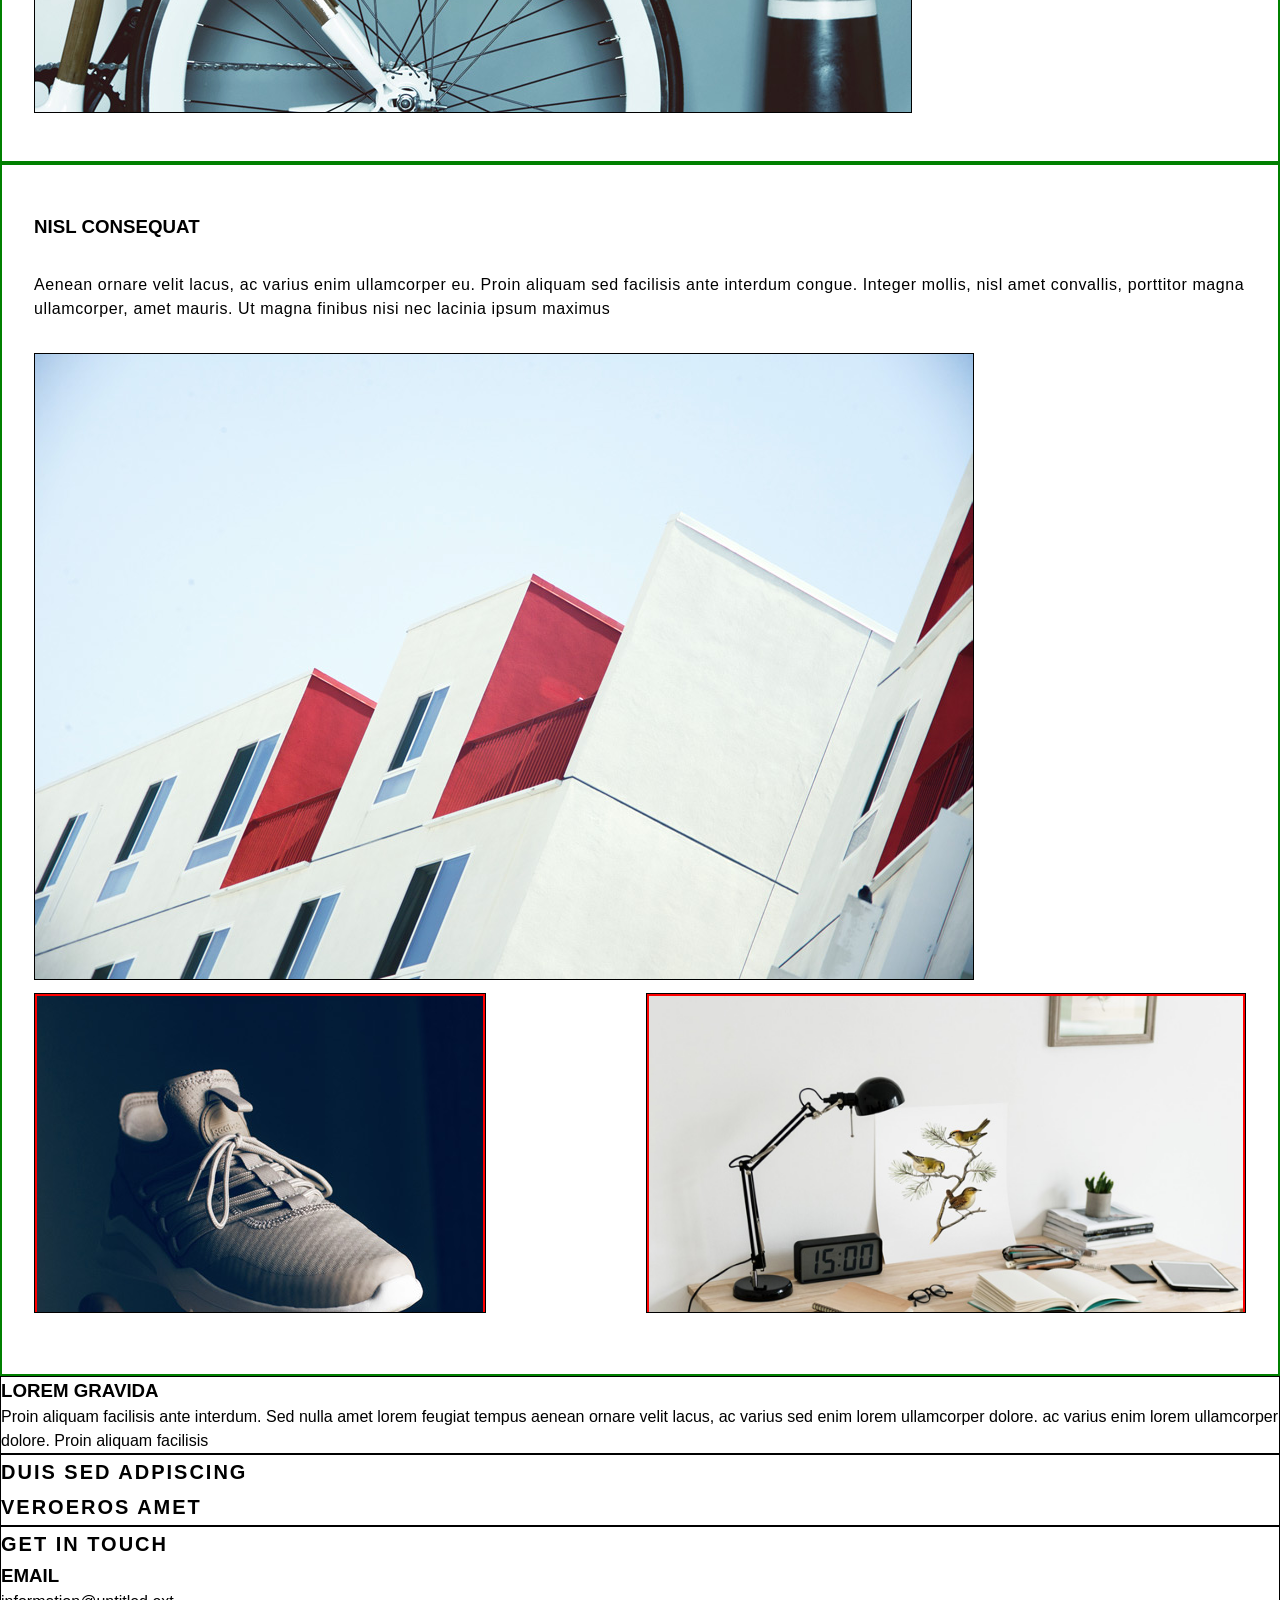
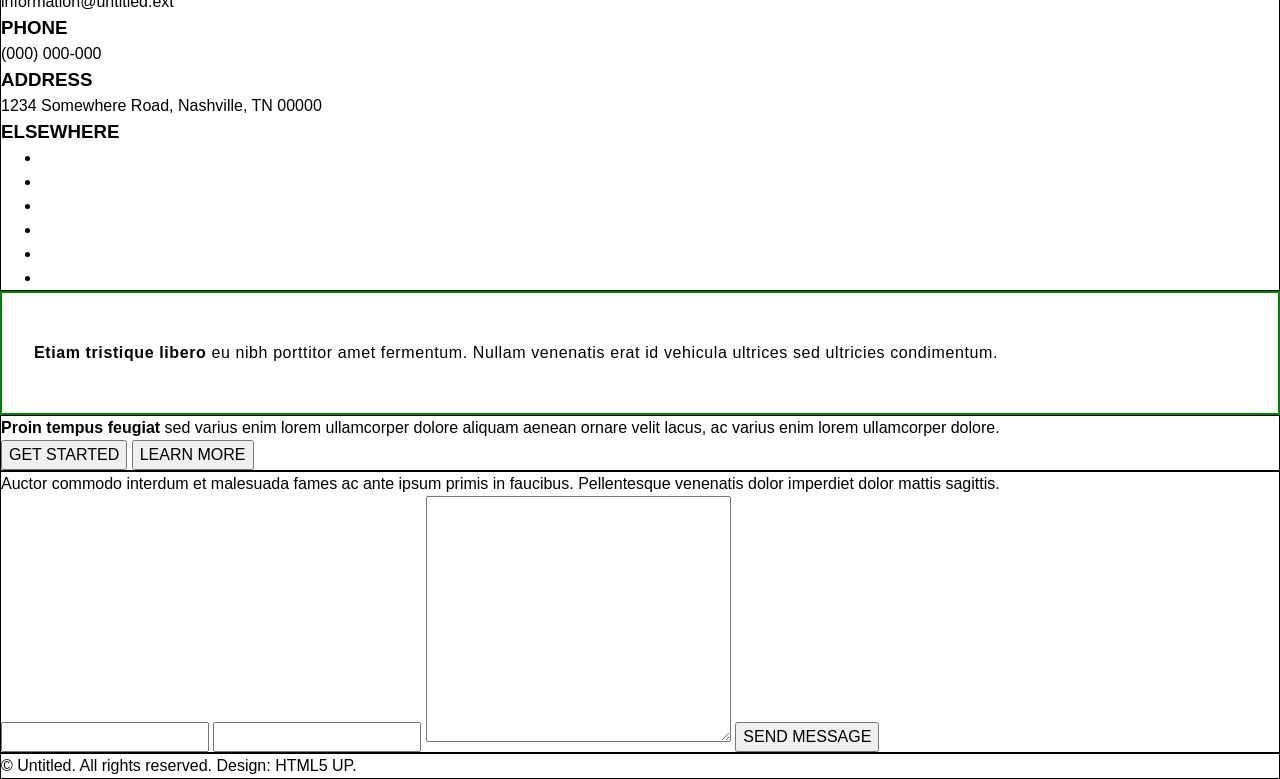
==== commit 746f49ab: "I made the gallery with CSS grid Useful and very rapid for me!" ====
--- a/index.html
+++ b/index.html
@@ -111,7 +111,7 @@
         <h2>ULTRICES ERAT MAGNA <br> SED CONDIMENTUM </h2>
     </section>
 
-    <section class="firs platform-description">
+    <section class="platform-description">
 
         <p>
             <strong>Integer mollis egestas</strong> nam maximus erat id euismod egestas. Pellentesque 
@@ -127,16 +127,16 @@
             ipsum suspendisse ultrices gravida
         </p>
 
-        <div class="first-gallery">
-            <img src="/assets/images/gallery/01.jpg" class="img-01" alt="A girl face masked">
-            <img src="/assets/images/gallery/02.jpg" class="img-02" alt="A wolf in the wood">
-            <img src="/assets/images/gallery/03.jpg" class="img-03" alt="Architecture picture">
-            <img src="/assets/images/gallery/04.jpg" class="img-04" alt="A bycicle">
-        </div>
-
-    </section>
-
-    <section class="small-description fifthBloc">
+        <div class="gallery-img-container">
+            <div class="gallery-img img-01"><img src="/assets/images/gallery/01.jpg" class="" alt="A girl face masked"></div>
+            <div class="gallery-img img-02"><img src="/assets/images/gallery/02.jpg" class="special-img" alt="A wolf in the wood"></div>
+            <div class="gallery-img img-03"><img src="/assets/images/gallery/03.jpg" class="special-img" alt="Architecture picture"></div>
+            <div class="gallery-img img-04"><img src="/assets/images/gallery/04.jpg" class="" alt="A bycicle"></div>    
+        </div>
+
+    </section>
+
+    <section class="platform-description">
                 <h3>NISL CONSEQUAT</h3>
 
                 <p>
@@ -145,6 +145,12 @@
                     mollis, nisl amet convallis, porttitor magna ullamcorper, 
                     amet mauris. Ut magna finibus nisi nec lacinia ipsum maximus
                 </p>
+
+                <div class="gallery-img-container">
+                    <div class="gallery-img img-01"><img src="/assets/images/gallery/05.jpg" class="" alt="A girl face masked"></div>
+                    <div class="gallery-img img-02"><img src="/assets/images/gallery/06.jpg" class="special-img" alt="A wolf in the wood"></div>
+                    <div class="gallery-img img-03"><img src="/assets/images/gallery/07.jpg" class="special-img" alt="Architecture picture"></div> 
+                </div>
     </section>
 
     <section class="another-smallDescription sixthBloc">
--- a/assets/css/main.css
+++ b/assets/css/main.css
@@ -170,17 +170,17 @@
   font-size: 1rem;
 }
 
-.first-gallery {
+.gallery-img-container {
   display: grid;
-  gap: 1rem;
-  grid-template-rows: 320px 320px 320px;
+  gap: 0.8rem;
+  grid-template-rows: auto 320px auto;
   grid-template-columns: 1fr 1fr;
 }
-.first-gallery img {
-  display: block;
-  object-position: center;
-  object-fit: cover;
-  max-width: 100%;
+.gallery-img-container .gallery-img {
+  max-height: fit-content;
+  max-width: fit-content;
+  overflow: hidden;
+  border: 1px solid black;
 }
 
 .img-01 {
@@ -201,4 +201,10 @@
   grid-column: 1/3;
 }
 
+.special-img {
+  object-fit: cover;
+  min-height: 320px;
+  border: 2px solid red;
+}
+
 /*# sourceMappingURL=main.css.map */
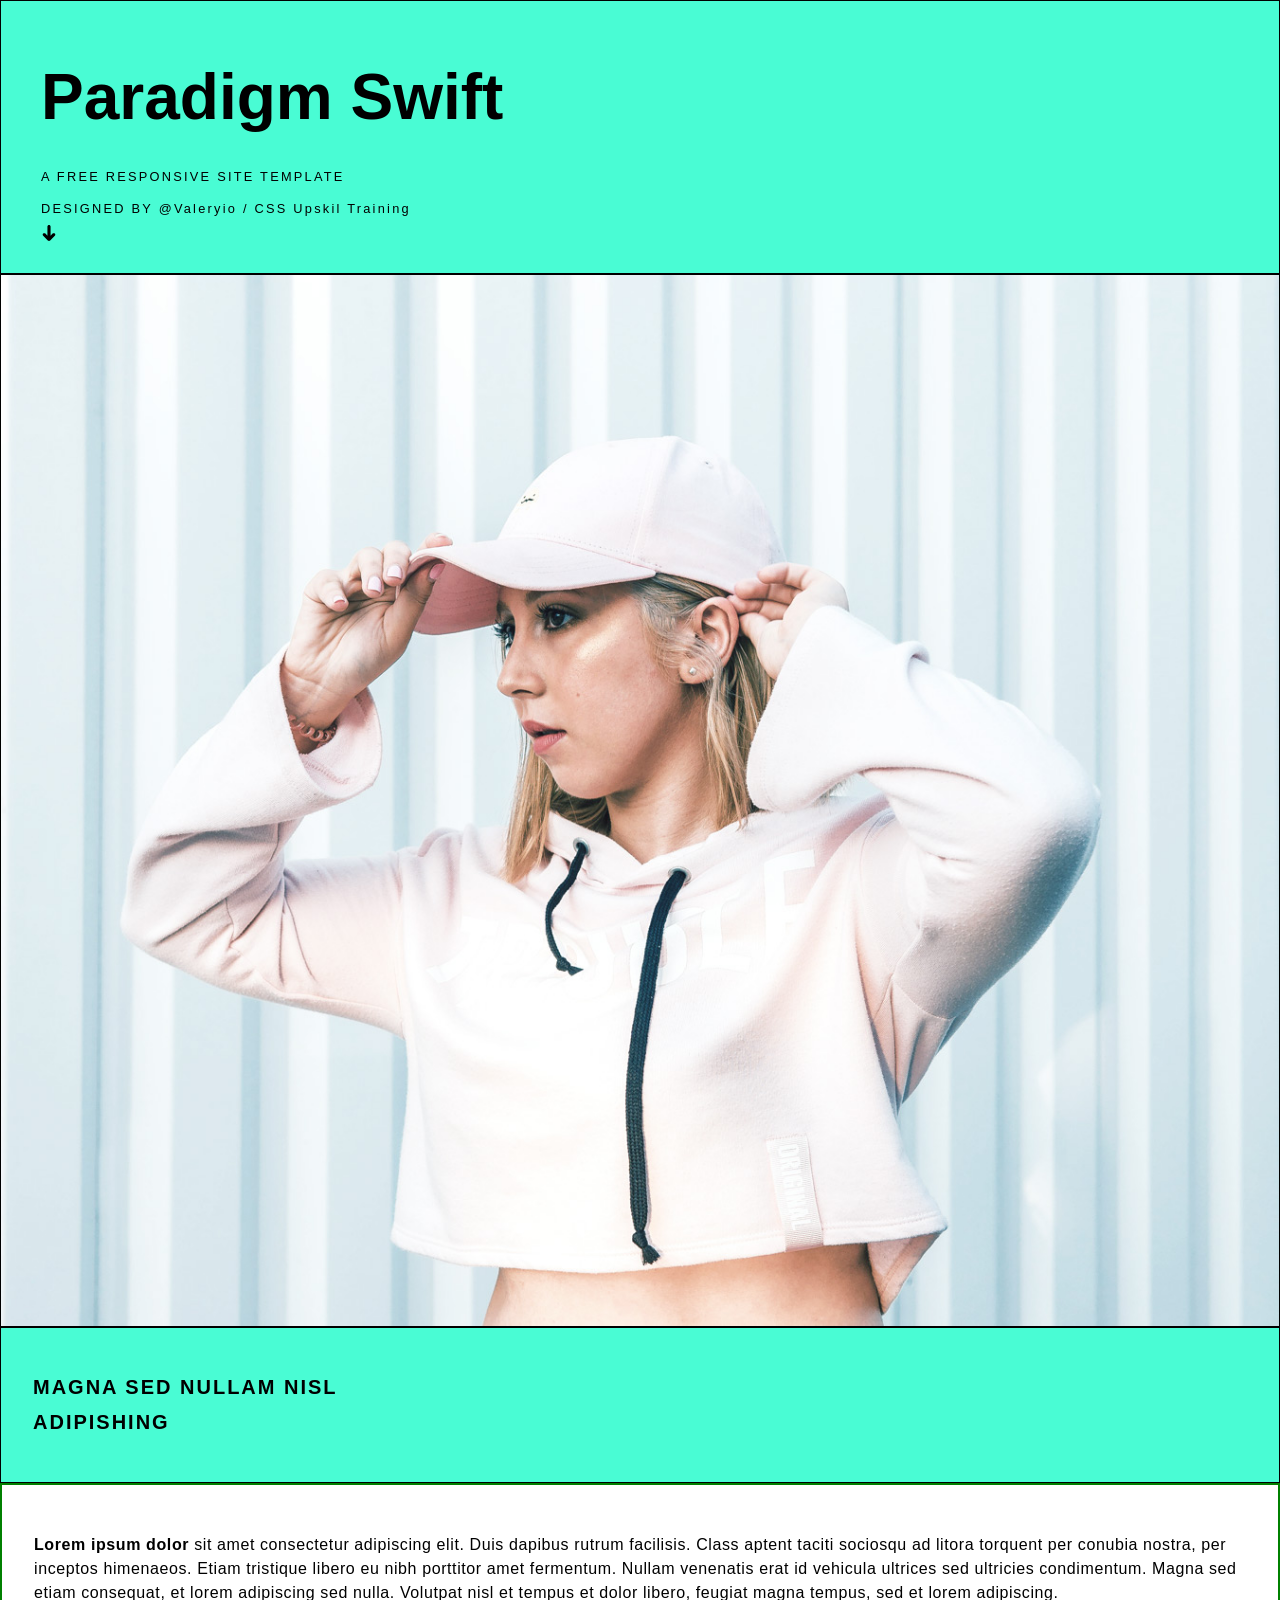
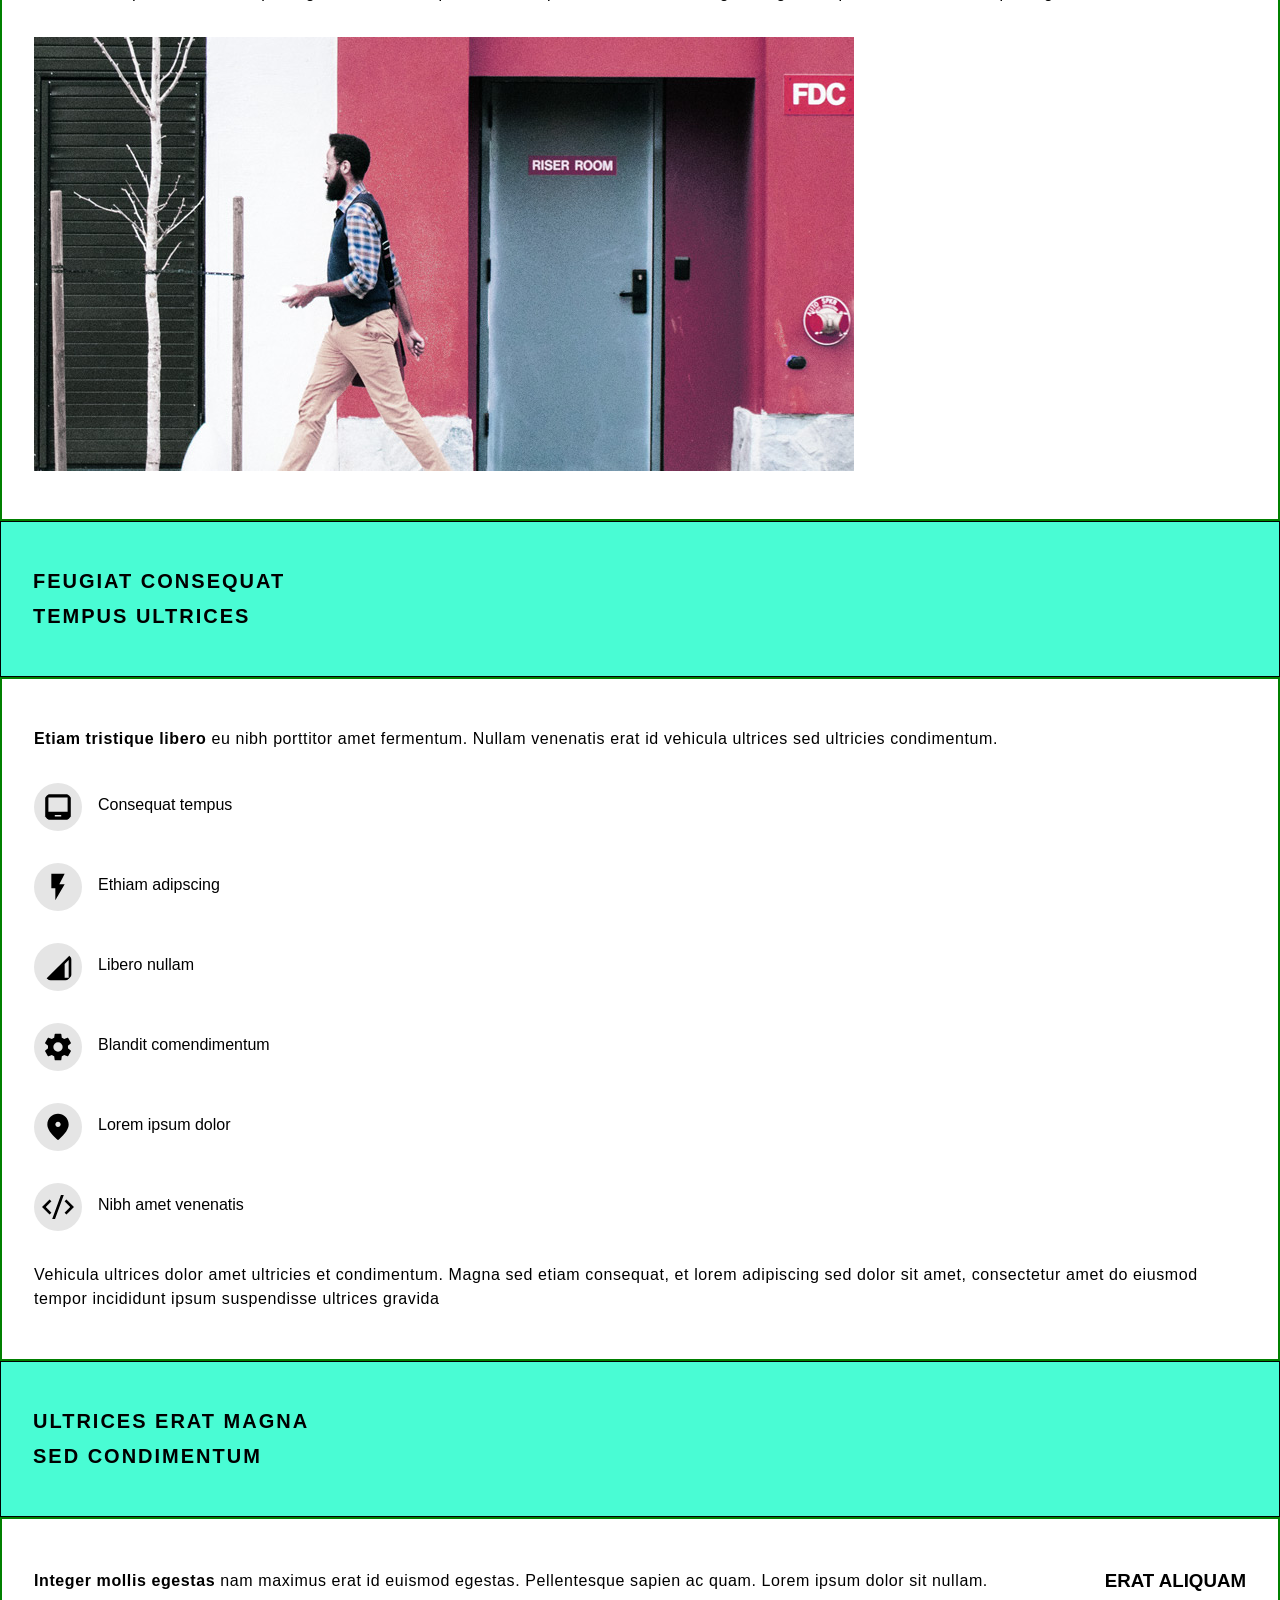
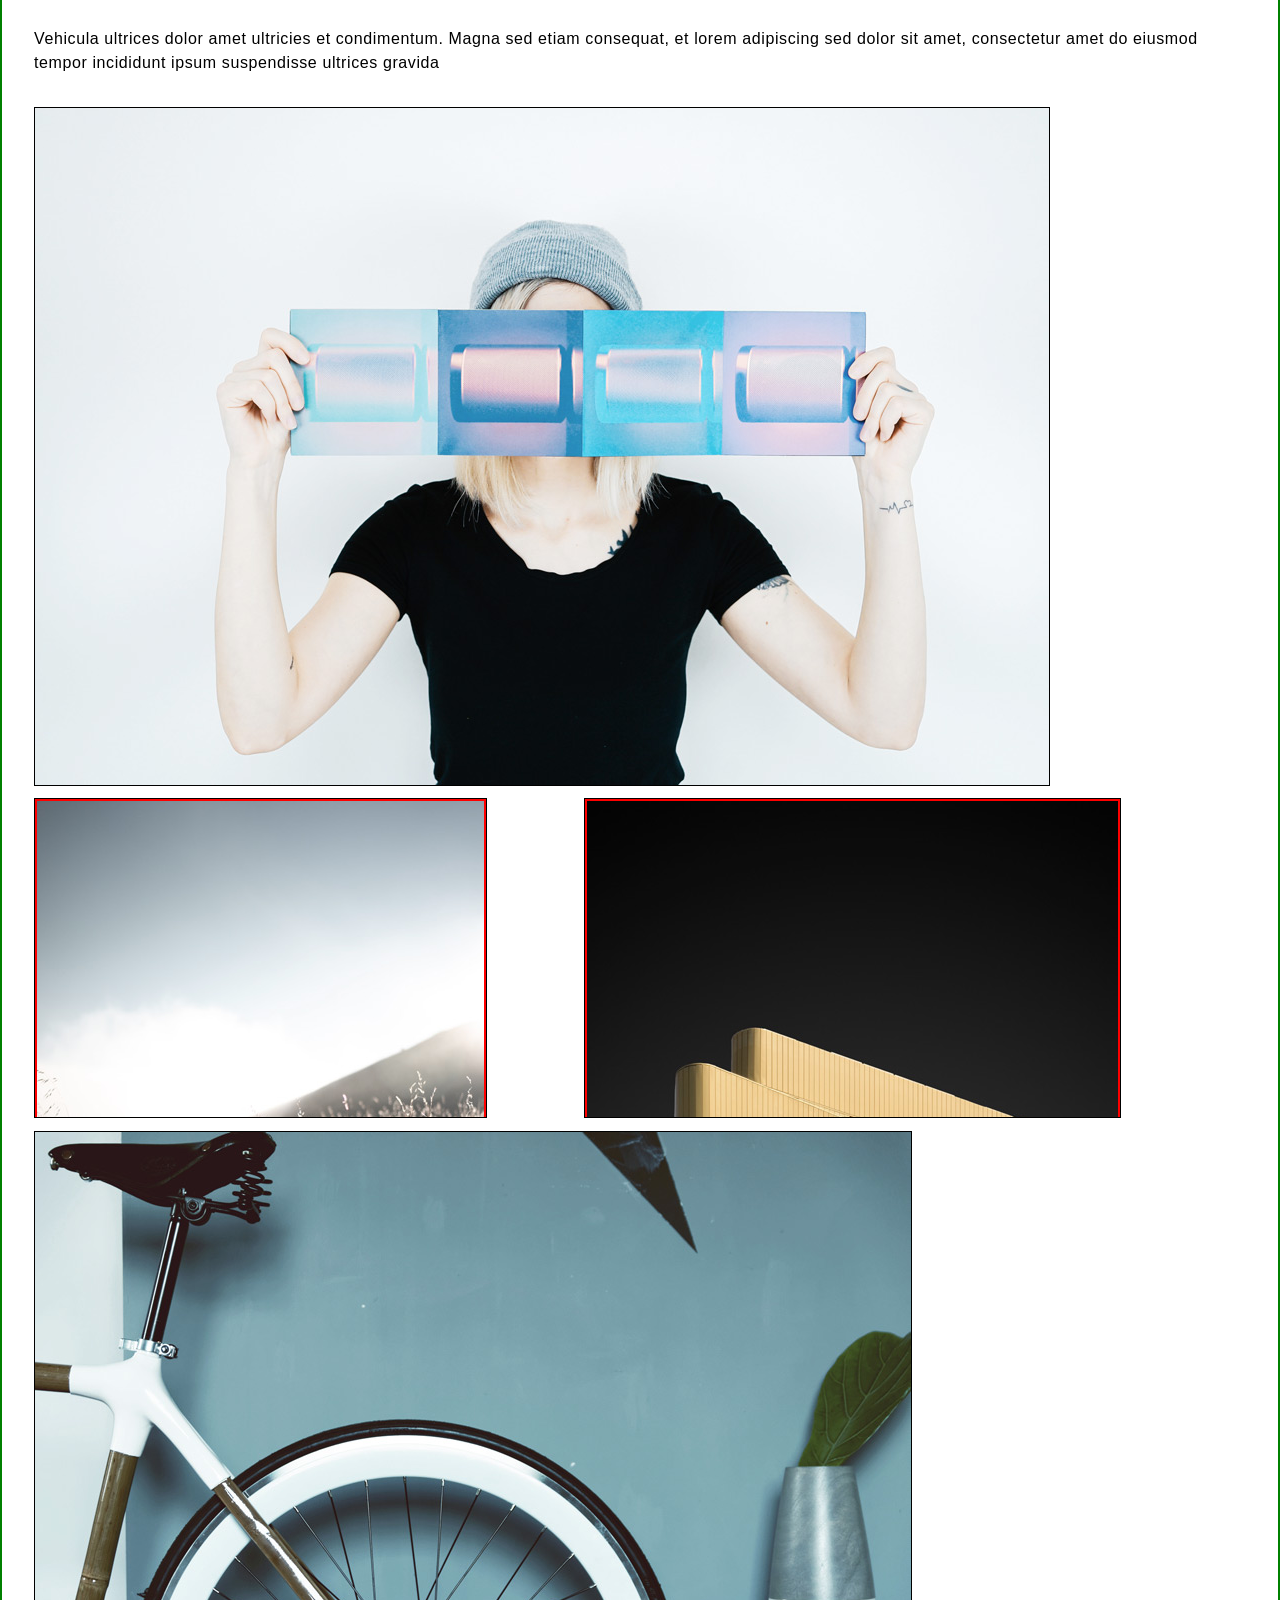
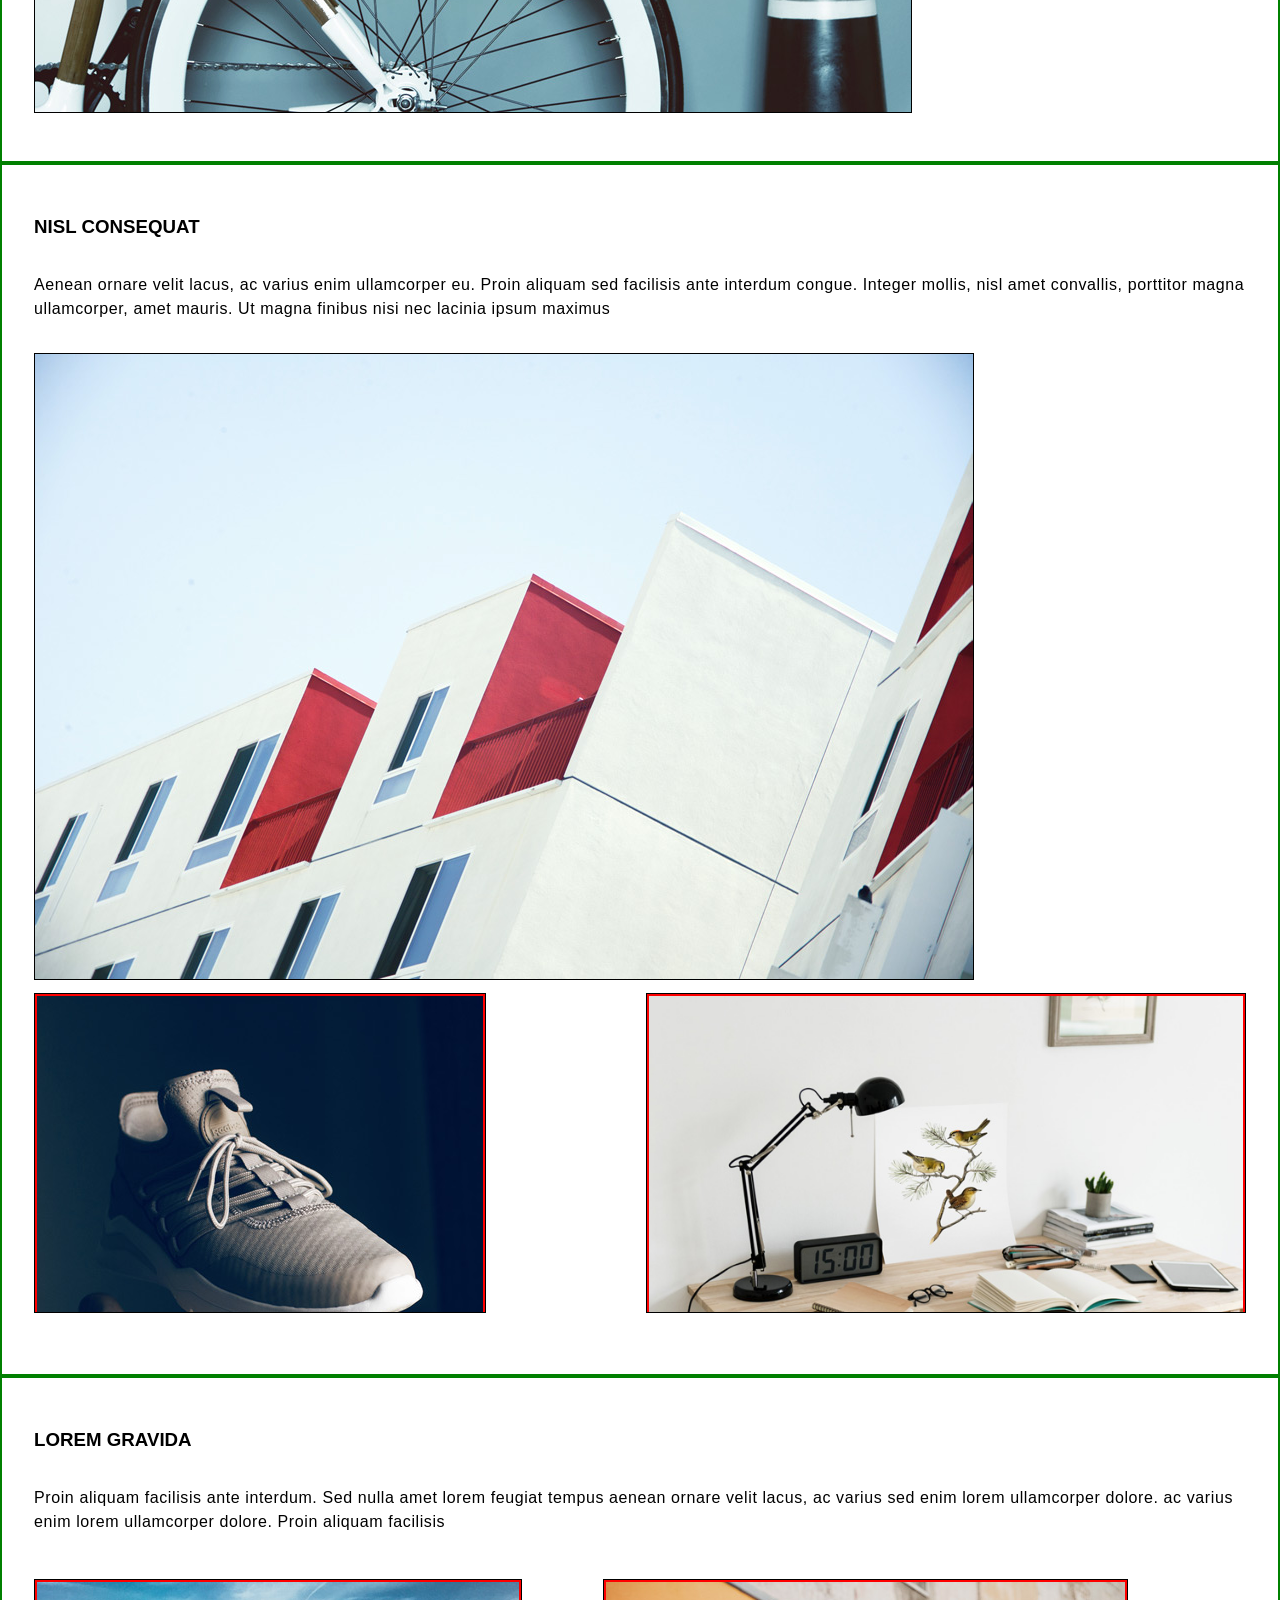
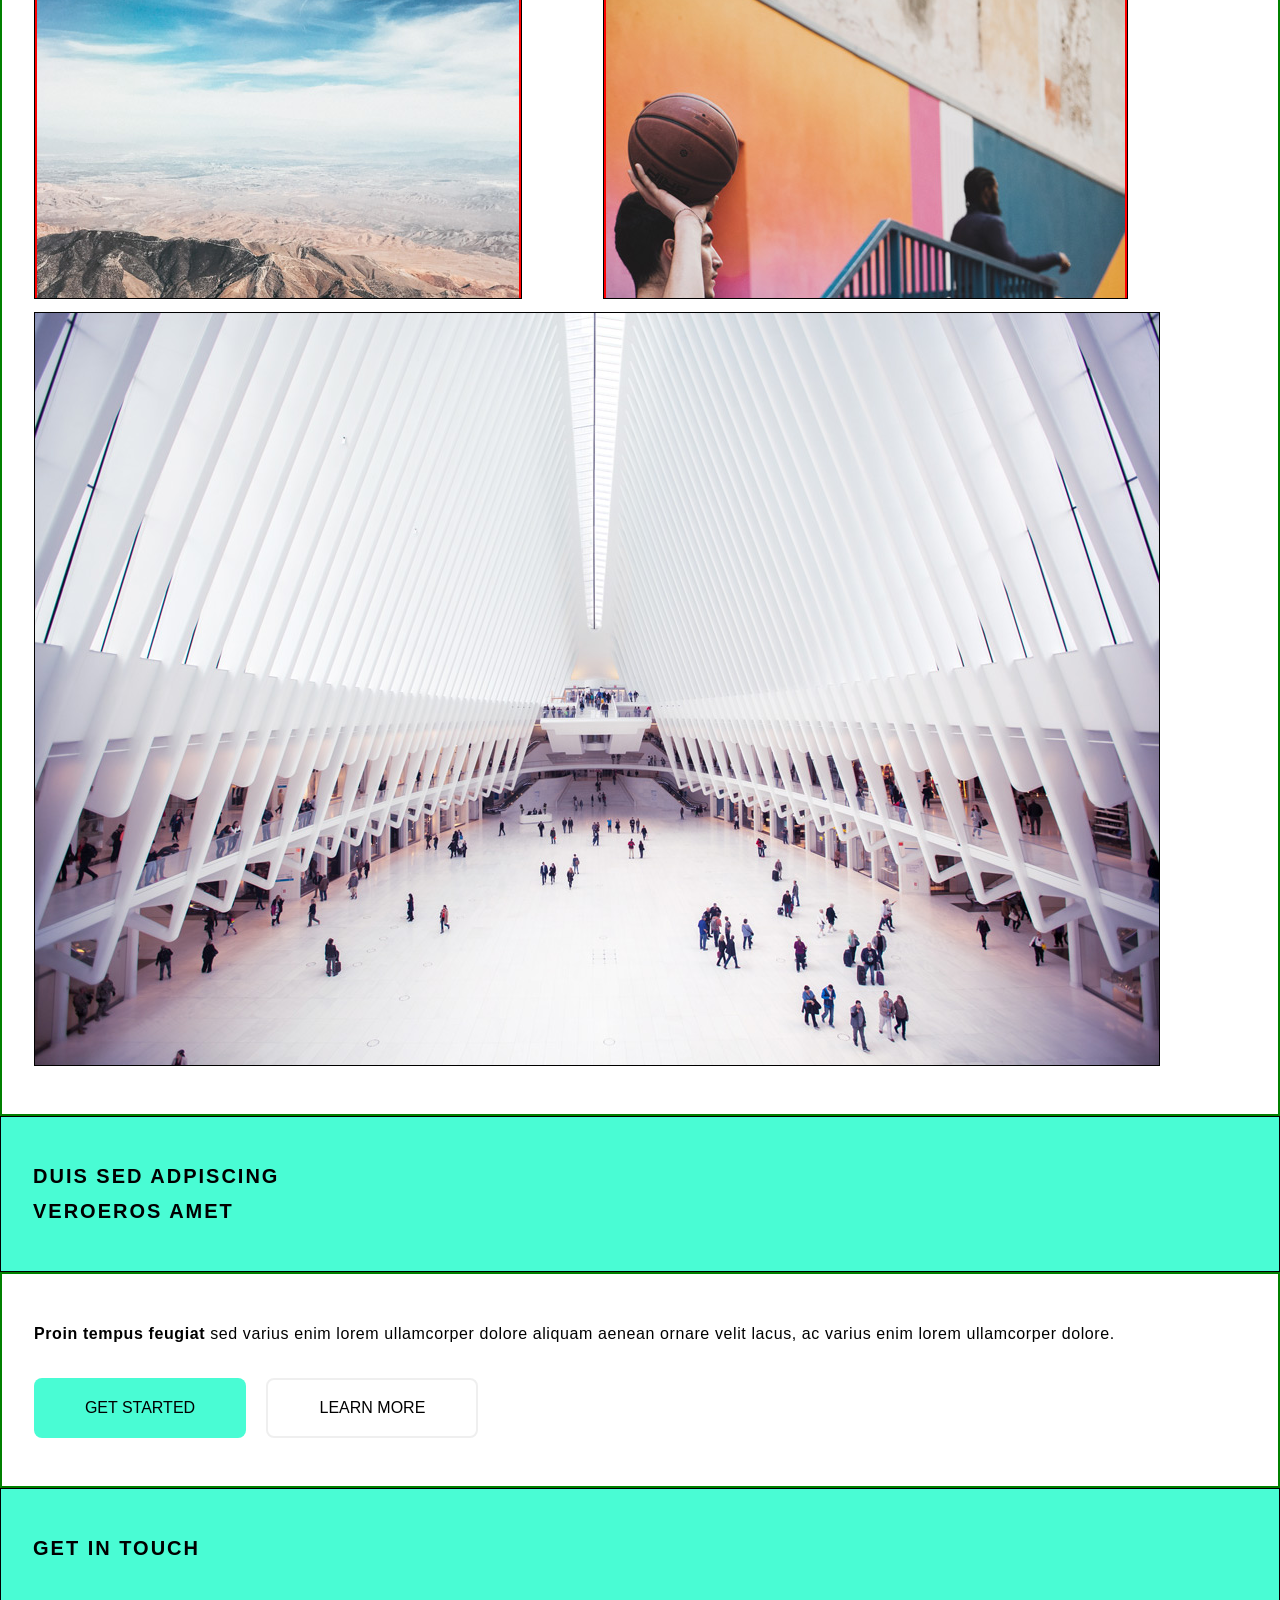
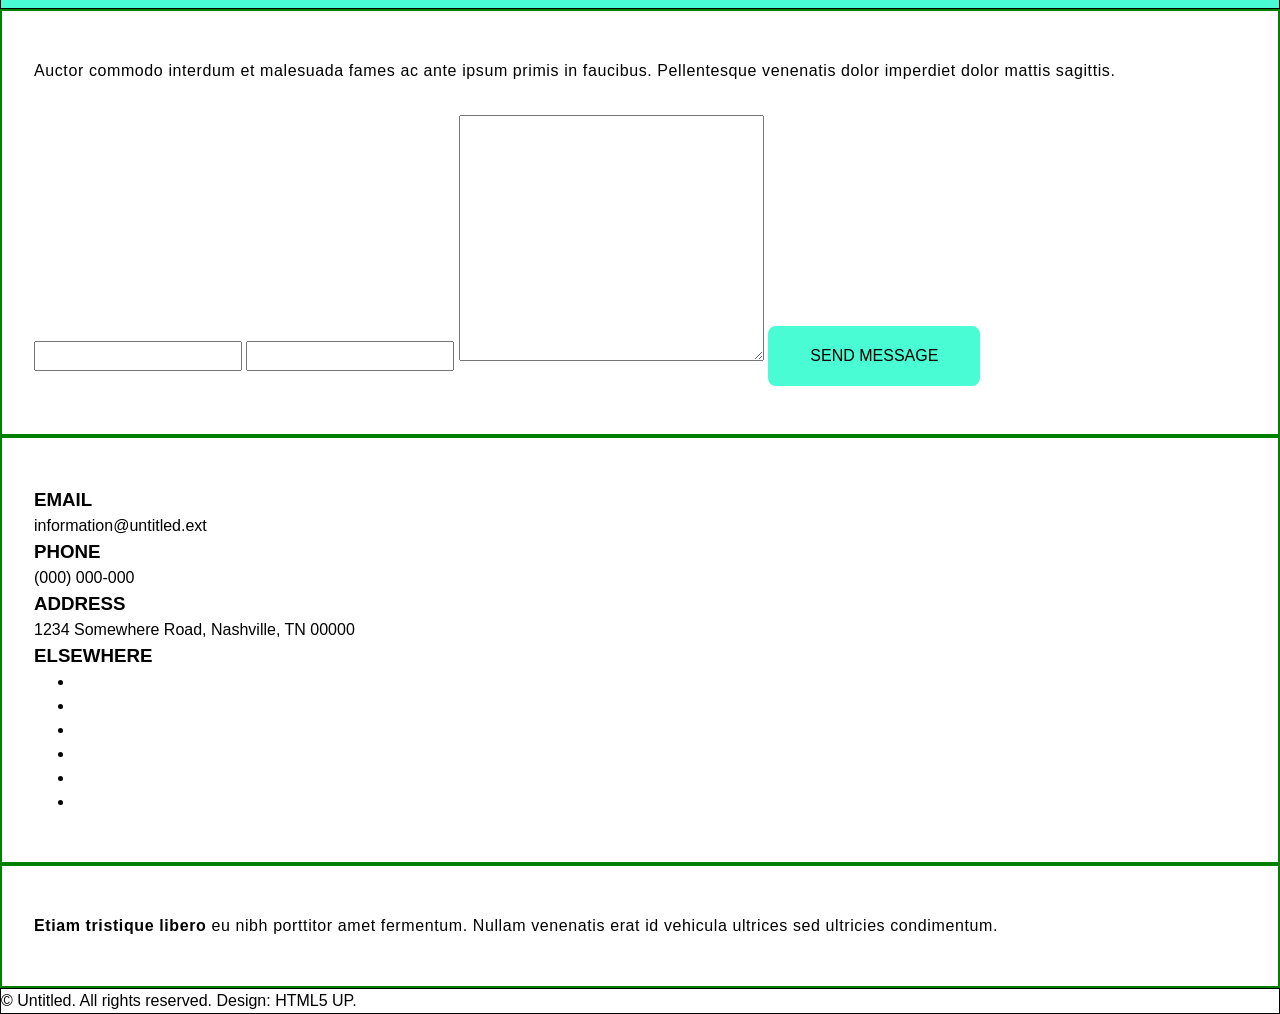
==== commit 742df7eb: "Design of primary and secondary buttons" ====
--- a/index.html
+++ b/index.html
@@ -153,7 +153,7 @@
                 </div>
     </section>
 
-    <section class="another-smallDescription sixthBloc">
+    <section class="another-smallDescription platform-description">
         <h3>LOREM GRAVIDA</h3>
 
         <p>
@@ -162,79 +162,20 @@
             lorem ullamcorper dolore. ac varius enim lorem ullamcorper 
             dolore. Proin aliquam facilisis
         </p>
-    </section>
-
-    <section class="cta-section seventhBloc">
+
+        <div class="gallery-img-container">
+            <div class="gallery-img img-02"><img src="/assets/images/gallery/08.jpg" class="special-img" alt="A girl face masked"></div>
+            <div class="gallery-img img-03"><img src="/assets/images/gallery/09.jpg" class="special-img" alt="A wolf in the wood"></div>
+            <div class="gallery-img img-04"><img src="/assets/images/gallery/10.jpg" class="" alt="Architecture picture"></div> 
+        </div>
+
+    </section>
+
+    <section class="cta-section informative-section">
         <h2>DUIS SED ADPISCING <br> VEROEROS AMET</h2>
     </section>
 
-    <section class="contact-section heightBloc">
-        <h2>GET IN TOUCH</h2>
-
-        <div class="contactInformationsBox ninthBloc">
-
-            <div class="contactInfo">
-                <h3>EMAIL</h3>
-                <a href="#">information@untitled.ext</a>
-            </div>
-
-            <div class="contactInfo">
-                <h3>PHONE</h3>
-                <a href="#">(000) 000-000</a>
-            </div>
-
-            <div class="contactInfo">
-                <h3>ADDRESS</h3>
-                <a href="#">1234 Somewhere Road, Nashville, TN 00000</a>
-
-            </div>
-
-            <div class="contactInfo">
-                <h3>ELSEWHERE</h3>
-                <ul class="socialIcons">
-                    <li class="socialIcon" class="" ><a href="#"></a></li>
-                    <li class="socialIcon" class="" ><a href="#"></a></li>
-                    <li class="socialIcon" class="" ><a href="#"></a></li>
-                    <li class="socialIcon" class="" ><a href="#"></a></li>
-                    <li class="socialIcon" class="" ><a href="#"></a></li>
-                    <li class="socialIcon" class="" ><a href="#"></a></li>
-                </ul>
-            </div>
-
-        </div>
-
-    </section>
-
-
-    
-    <section class=" platform-description values">
-
-        <p class="value-descriptions">
-            <strong>Etiam tristique libero</strong> eu nibh porttitor amet fermentum. 
-            Nullam venenatis erat id vehicula ultrices sed ultricies 
-            condimentum.
-        </p>
-
-        <div class="values-gallery-01">
-            <img src="" alt="">
-            <img src="" alt="">
-            <img src="" alt="">
-        </div>
-
-        <div class="values-gallery-02">
-            <img src="" alt="">
-            <img src="" alt="">
-            <img src="" alt="">
-        </div>
-
-        <div class="values-gallery-02">
-            <img src="" alt="">
-            <img src="" alt="">
-            <img src="" alt="">
-        </div>
-    </section>
-
-    <section class="fourth-section cta-section">
+    <section class="cta-section platform-description">
         <p class="cta-description">
             <strong>Proin tempus feugiat</strong> sed varius enim lorem 
             ullamcorper dolore aliquam aenean ornare velit lacus, ac 
@@ -247,7 +188,10 @@
         </div>
     </section>
 
-    <section class="fifth-section contact-section">
+    
+    <section class="informative-section" ><h2>GET IN TOUCH</h2></section>
+
+    <section class="contact-section platform-description">
         <p class="contact-section-description">
             Auctor commodo interdum et malesuada fames ac ante ipsum 
             primis in faucibus. Pellentesque venenatis dolor imperdiet 
@@ -267,6 +211,76 @@
 
     </section>
 
+
+    <section class="contact-section platform-description">
+
+        <div class="contactInformationsBox ninthBloc">
+
+            <div class="contactInfo">
+                <h3>EMAIL</h3>
+                <a href="#">information@untitled.ext</a>
+            </div>
+
+            <div class="contactInfo">
+                <h3>PHONE</h3>
+                <a href="#">(000) 000-000</a>
+            </div>
+
+            <div class="contactInfo">
+                <h3>ADDRESS</h3>
+                <a href="#">1234 Somewhere Road, Nashville, TN 00000</a>
+
+            </div>
+
+            <div class="contactInfo">
+                <h3>ELSEWHERE</h3>
+                <ul class="socialIcons">
+                    <li class="socialIcon" class="" ><a href="#"></a></li>
+                    <li class="socialIcon" class="" ><a href="#"></a></li>
+                    <li class="socialIcon" class="" ><a href="#"></a></li>
+                    <li class="socialIcon" class="" ><a href="#"></a></li>
+                    <li class="socialIcon" class="" ><a href="#"></a></li>
+                    <li class="socialIcon" class="" ><a href="#"></a></li>
+                </ul>
+            </div>
+
+        </div>
+
+    </section>
+
+
+    
+    <section class=" platform-description values">
+
+        <p class="value-descriptions">
+            <strong>Etiam tristique libero</strong> eu nibh porttitor amet fermentum. 
+            Nullam venenatis erat id vehicula ultrices sed ultricies 
+            condimentum.
+        </p>
+
+        <div class="values-gallery-01">
+            <img src="" alt="">
+            <img src="" alt="">
+            <img src="" alt="">
+        </div>
+
+        <div class="values-gallery-02">
+            <img src="" alt="">
+            <img src="" alt="">
+            <img src="" alt="">
+        </div>
+
+        <div class="values-gallery-02">
+            <img src="" alt="">
+            <img src="" alt="">
+            <img src="" alt="">
+        </div>
+    </section>
+
+
+
+  
+
     <section class="footer-content">
         <p>
             © Untitled. All rights reserved. Design: HTML5 UP.
--- a/assets/css/main.css
+++ b/assets/css/main.css
@@ -69,6 +69,24 @@
 /*---------------------Colors-----------------------*/
 /*---------------------Typos-----------------------*/
 /*---------------------Typos-----------------------*/
+.secondary-button, .primary-button {
+  width: 212px;
+  height: 60px;
+  border-radius: 8px;
+  font-family: "Raleway", Helvetica, sans-serif;
+}
+
+.primary-button {
+  border: none;
+  margin-right: 1rem;
+  background-color: #49fcd4;
+}
+
+.secondary-button {
+  background-color: white;
+  border: 2px solid #efefef;
+}
+
 body {
   background-attachment: scroll;
   background-color: #49fcd4;
@@ -183,7 +201,7 @@
   border: 1px solid black;
 }
 
-.img-01 {
+.img-01, .img-04 {
   grid-column: 1/3;
 }
 
@@ -198,7 +216,7 @@
 }
 
 .img-04 {
-  grid-column: 1/3;
+  grid-row: 3;
 }
 
 .special-img {
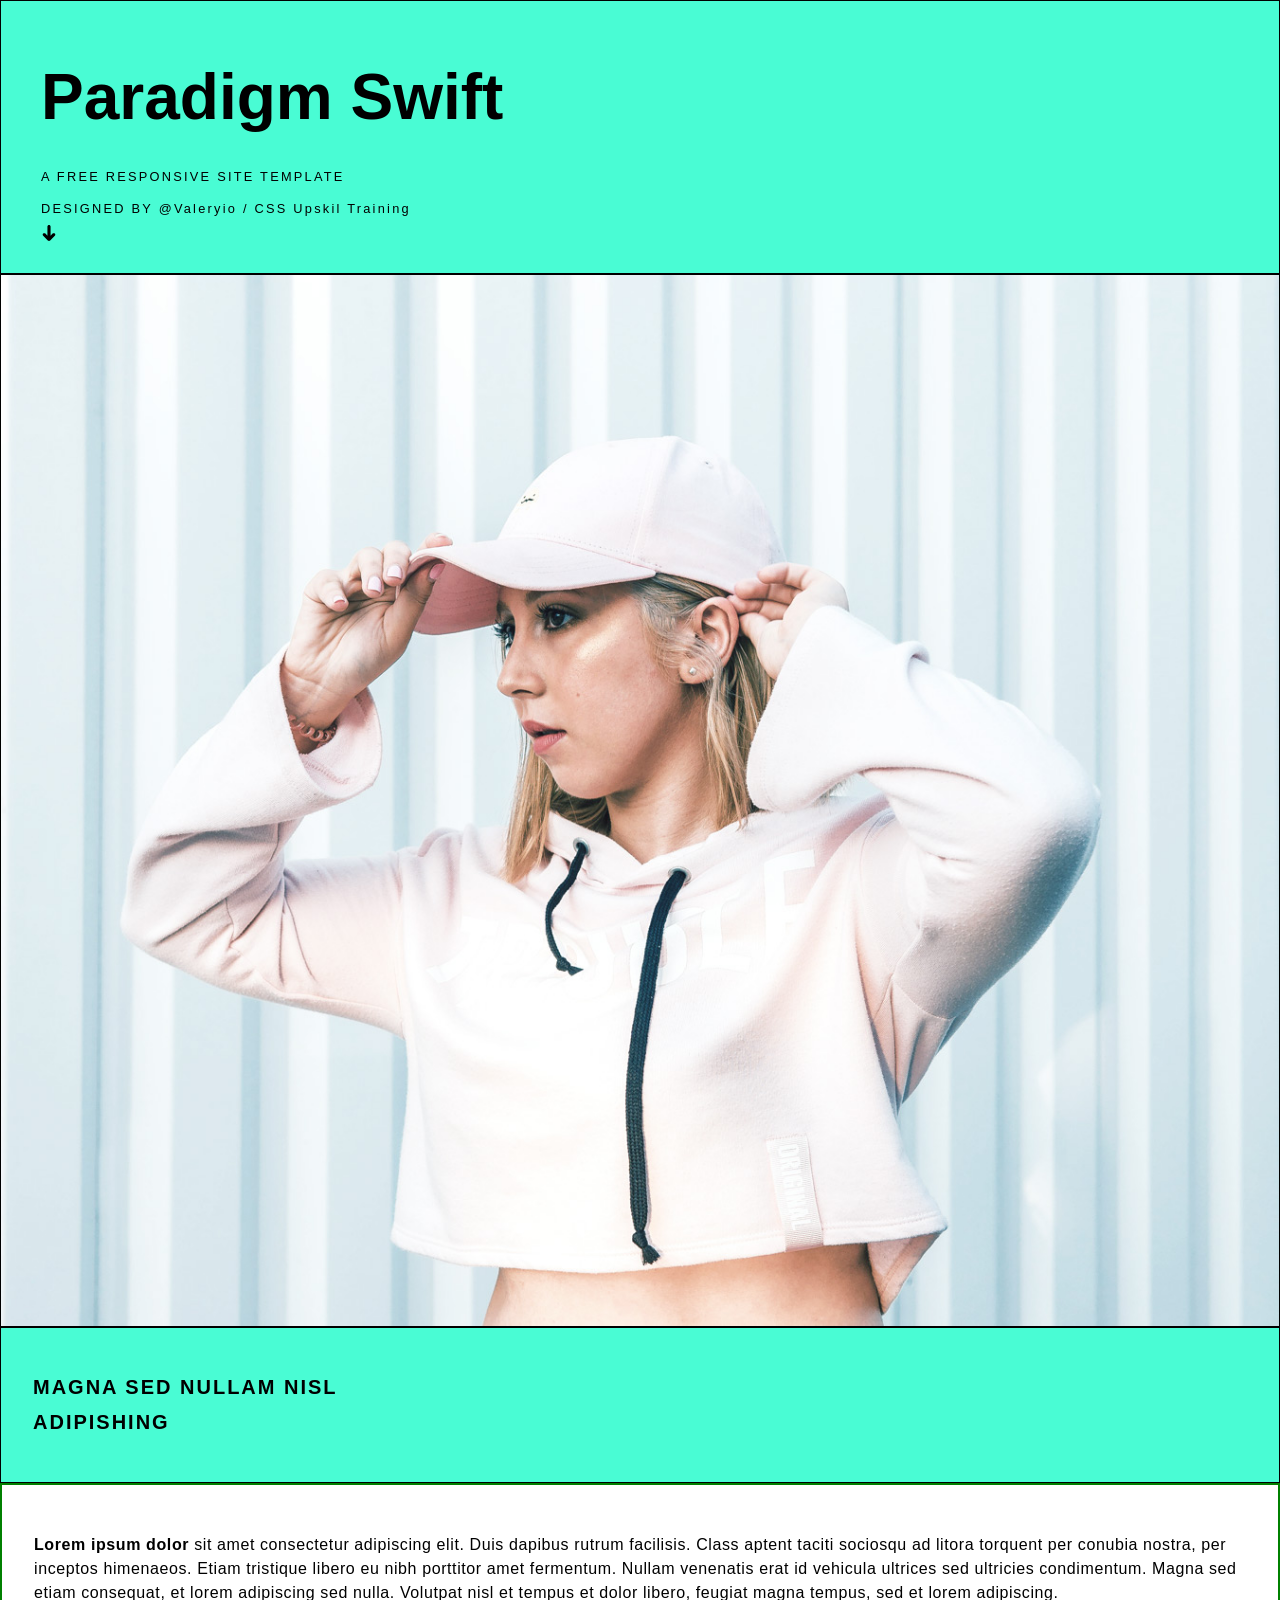
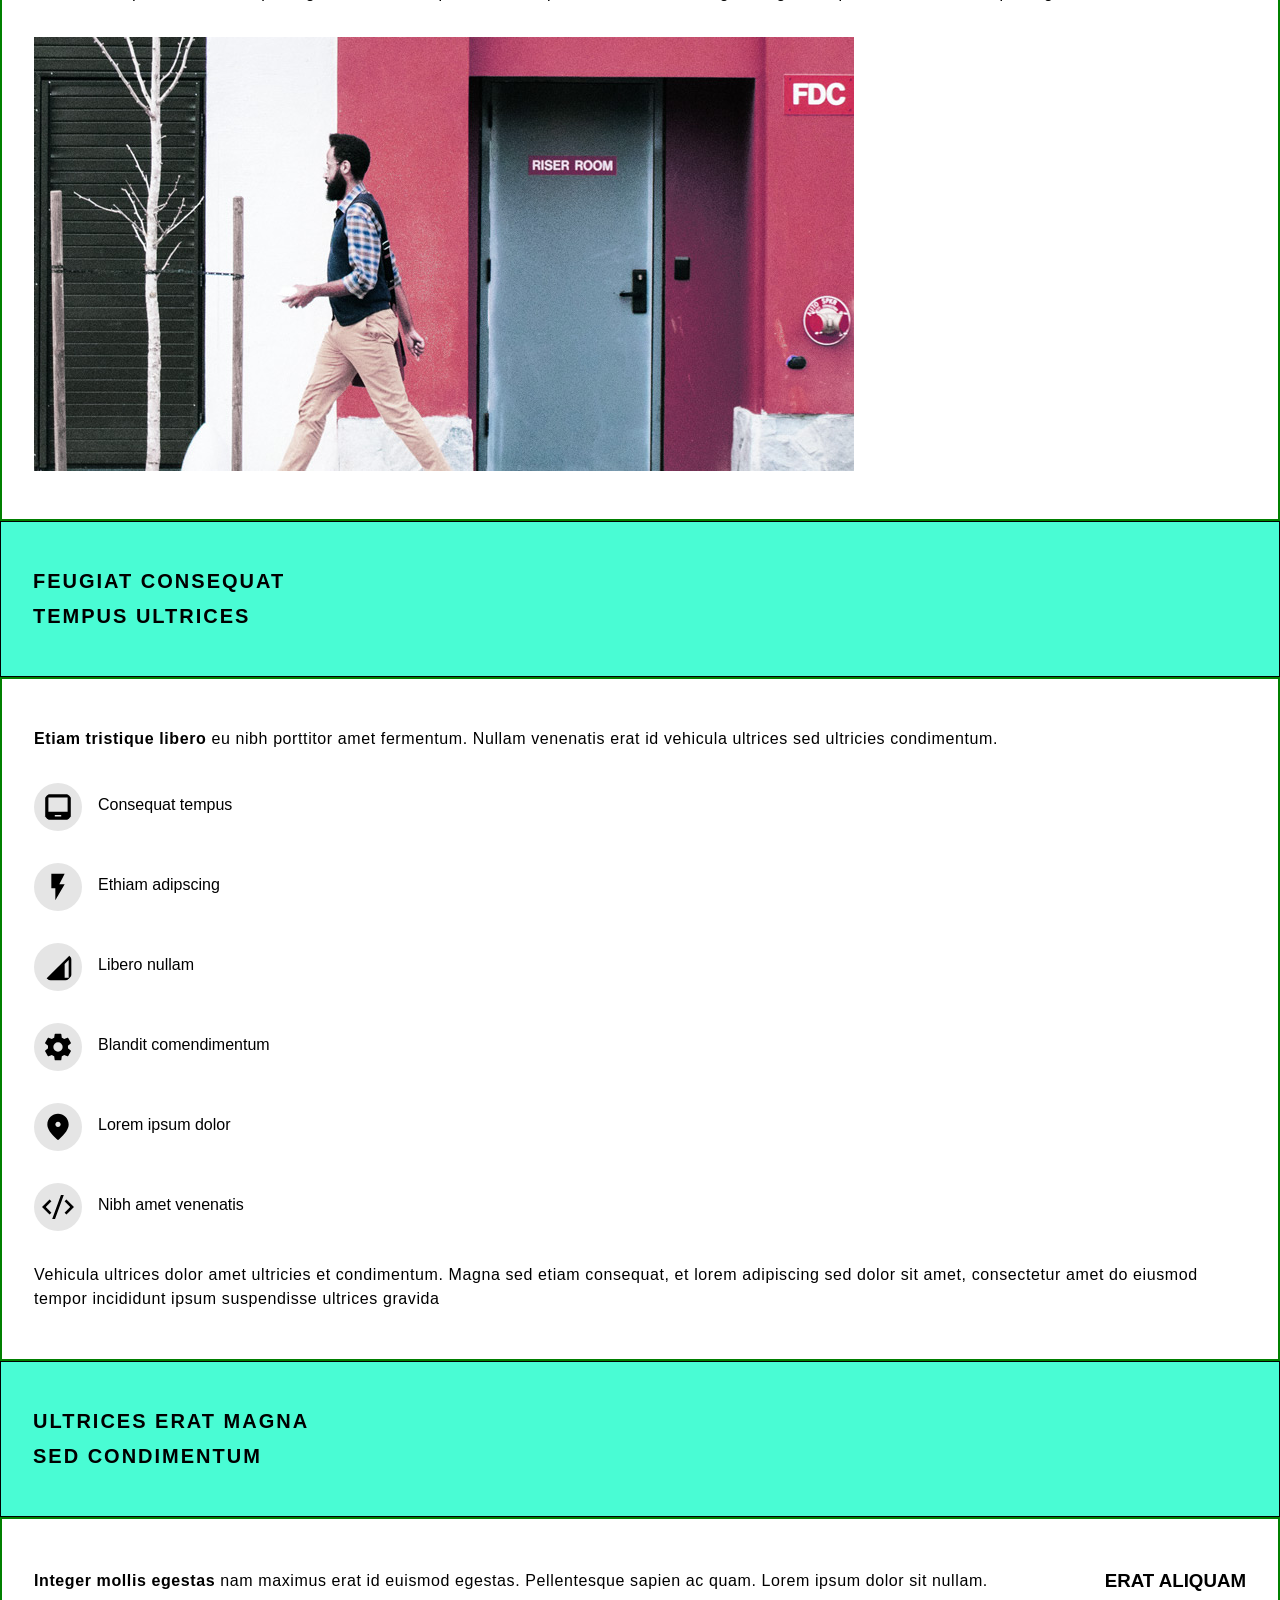
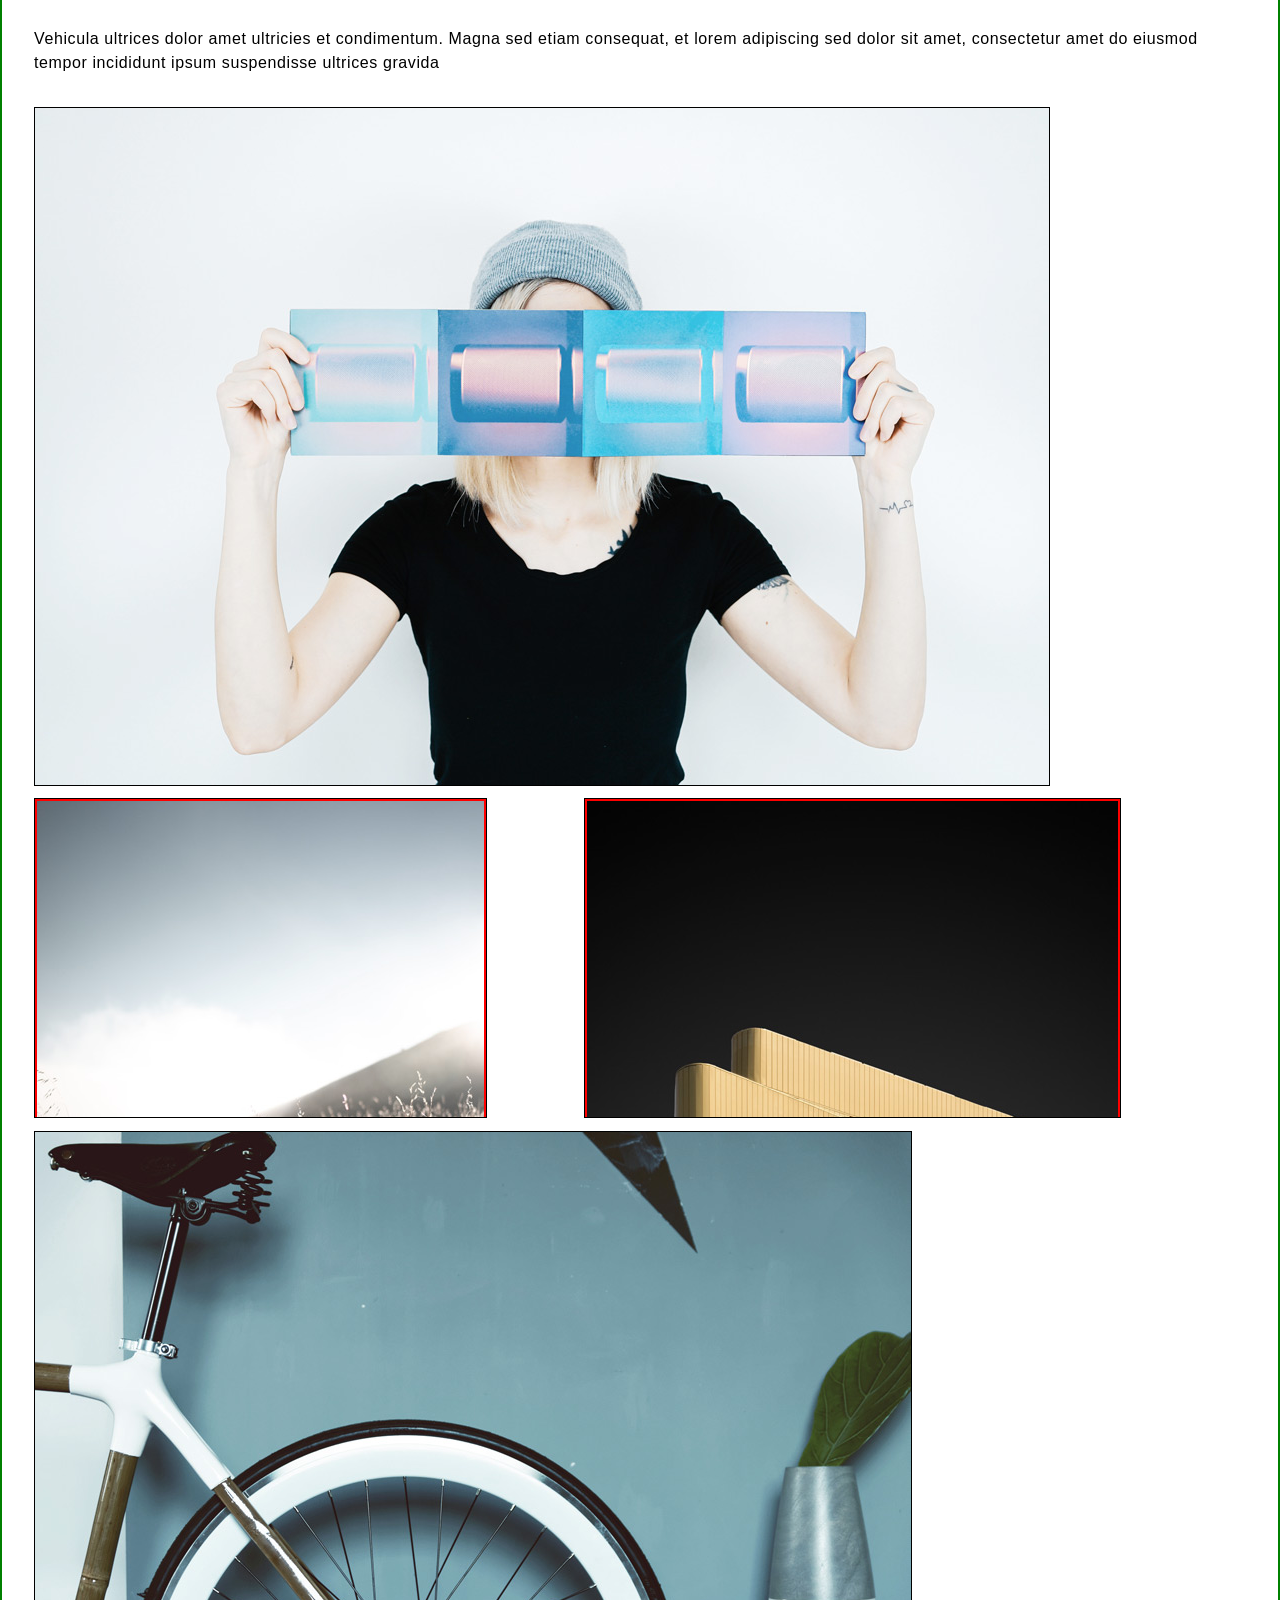
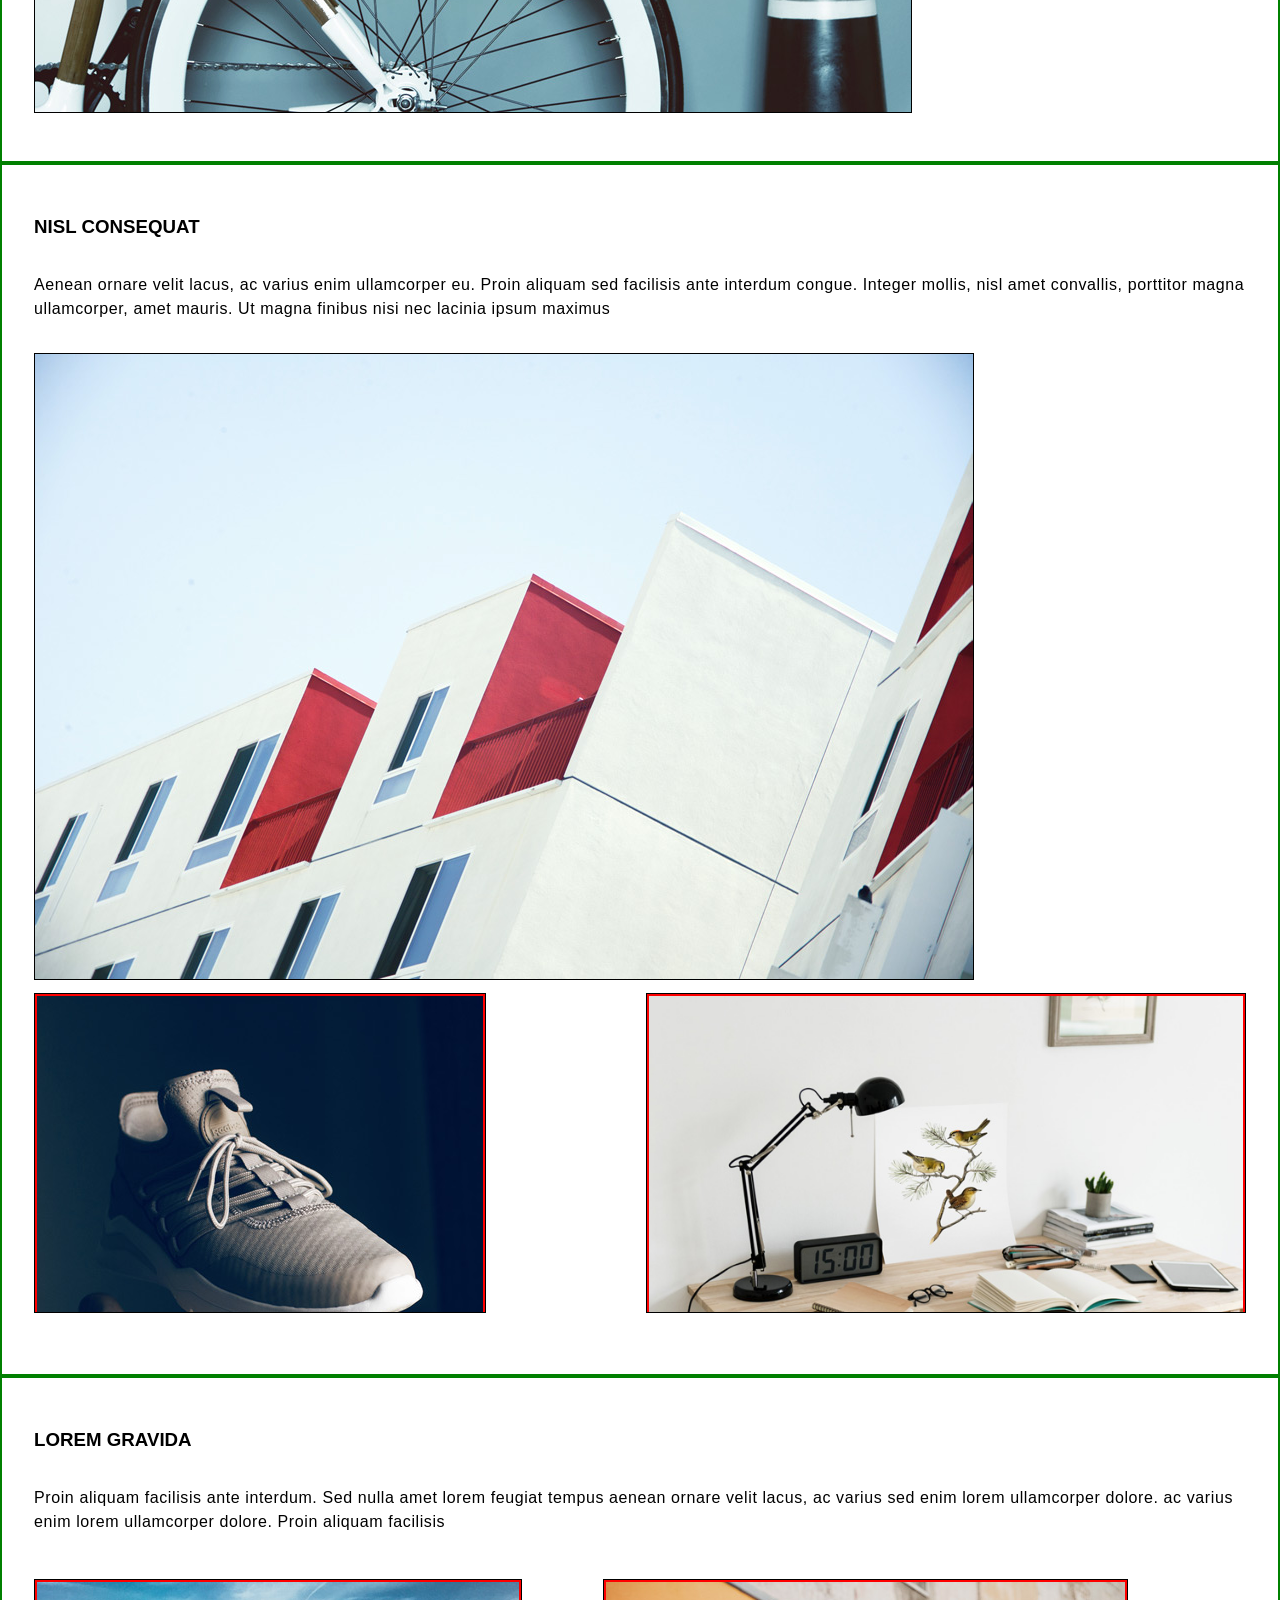
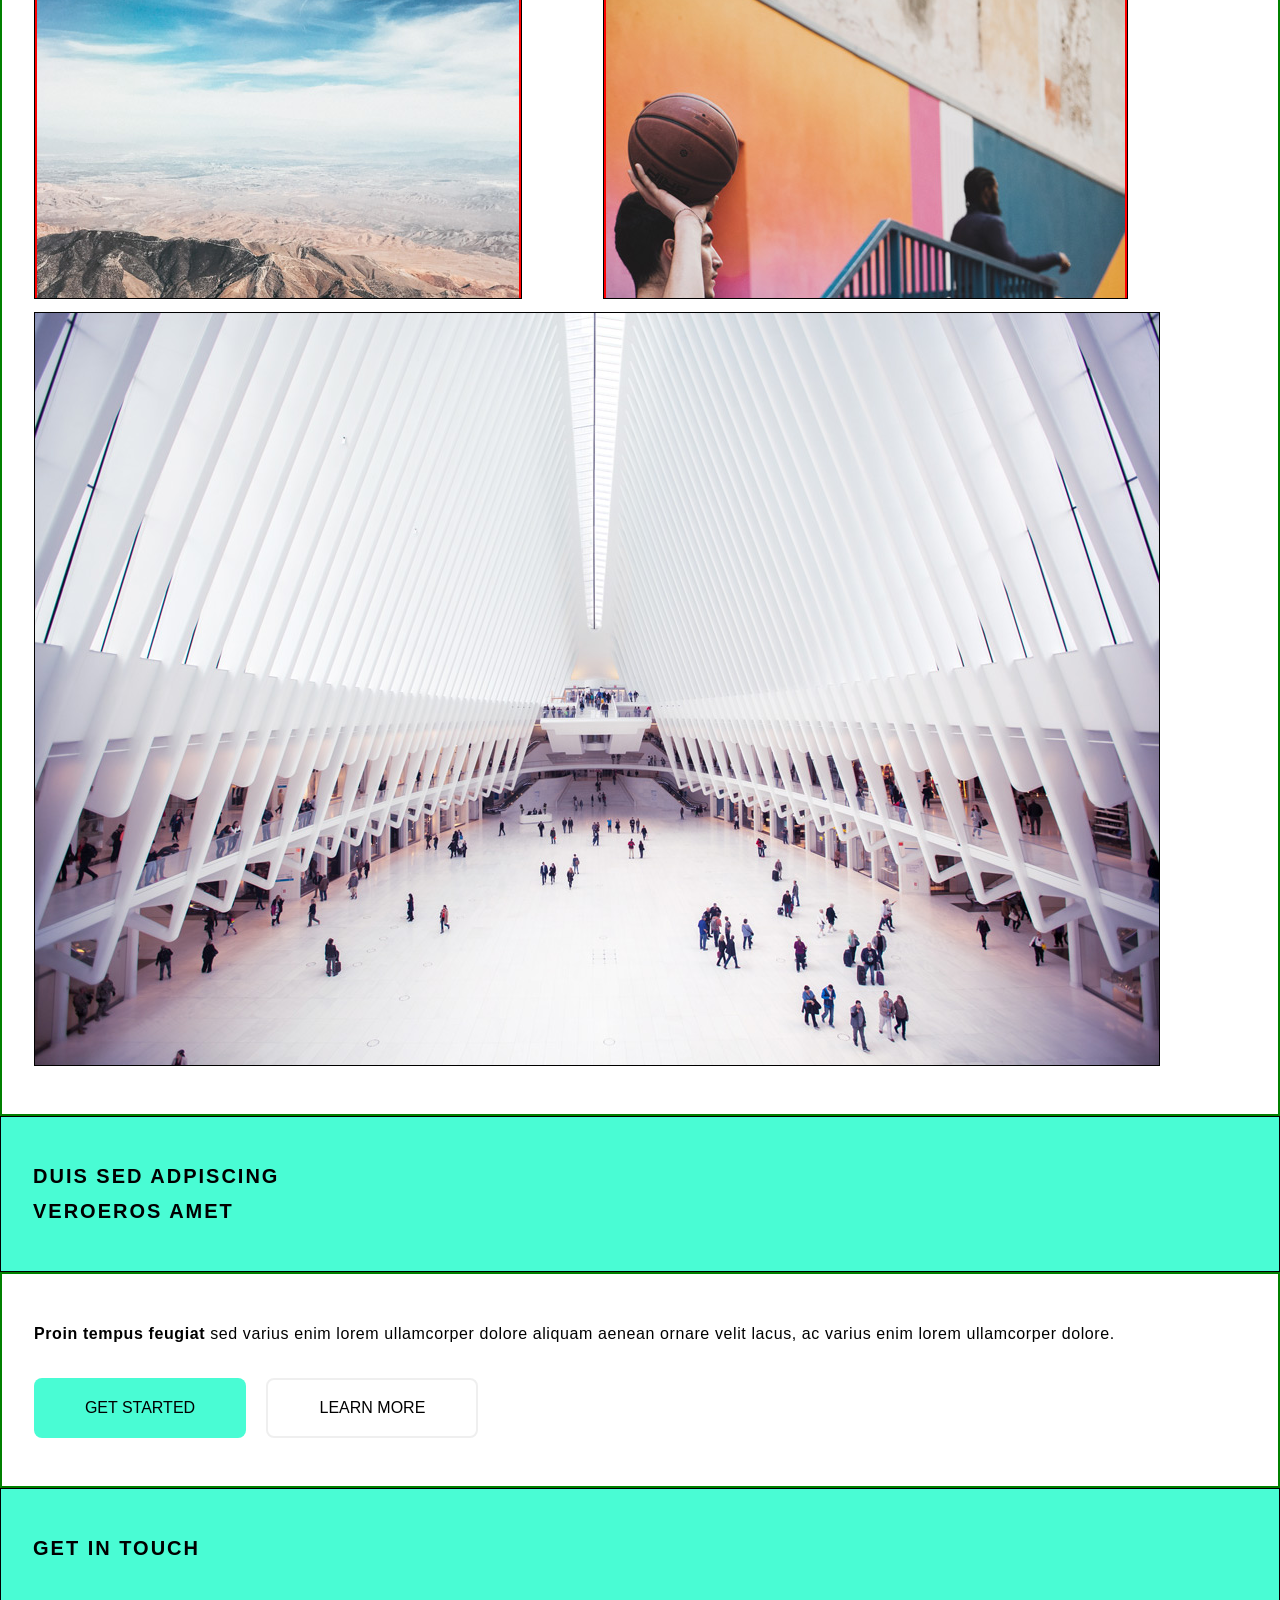
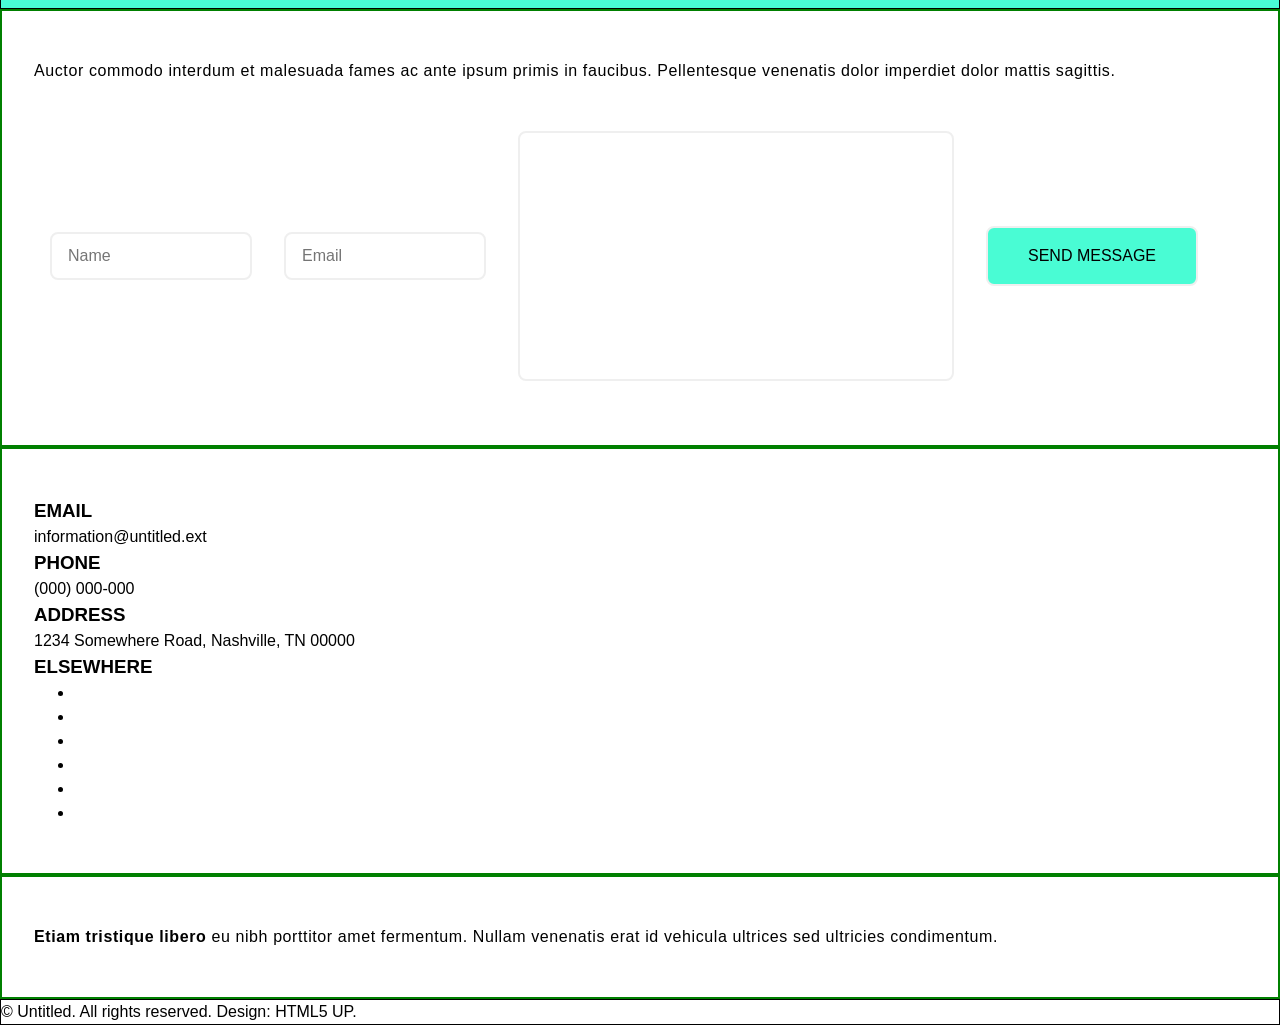
==== commit e60a034f: "Updating the form" ====
--- a/index.html
+++ b/index.html
@@ -198,10 +198,10 @@
             dolor mattis sagittis.
         </p>
 
-        <form action="action.js" method="post">
-            <input type="text" class="simple-field">
-            <input type="text" class="simple-field">
-            <textarea name="" id="" cols="30" rows="10">
+        <form action="action.js" method="post" class="primary-form">
+            <input type="text" class="simple-field" placeholder="Name">
+            <input type="text" class="simple-field" placeholder="Email">
+            <textarea name="" id="" cols="30" rows="10" placeholder="Message">
 
             </textarea>
             <button class="primary-button">
@@ -214,7 +214,7 @@
 
     <section class="contact-section platform-description">
 
-        <div class="contactInformationsBox ninthBloc">
+        <div class="contactInformationsBox">
 
             <div class="contactInfo">
                 <h3>EMAIL</h3>
--- a/assets/css/main.css
+++ b/assets/css/main.css
@@ -112,6 +112,34 @@
 /*---------------------Colors-----------------------*/
 /*---------------------Typos-----------------------*/
 /*---------------------Typos-----------------------*/
+.primary-form {
+  display: flex;
+  align-items: center;
+  justify-content: start;
+  flex-wrap: wrap;
+  flex-direction: wrap;
+}
+.primary-form > * {
+  border: 2px solid #efefef;
+  border-radius: 8px;
+  margin: 1rem 1rem;
+  padding: 1rem;
+  outline: none;
+}
+.primary-form input {
+  width: 202px;
+  height: 48px;
+}
+.primary-form textarea {
+  width: 436px;
+  height: 250px;
+  resize: none;
+}
+
+/*---------------------Colors-----------------------*/
+/*---------------------Colors-----------------------*/
+/*---------------------Typos-----------------------*/
+/*---------------------Typos-----------------------*/
 body {
   font-family: "Source Sans Pro", Helvetica, sans-serif;
 }
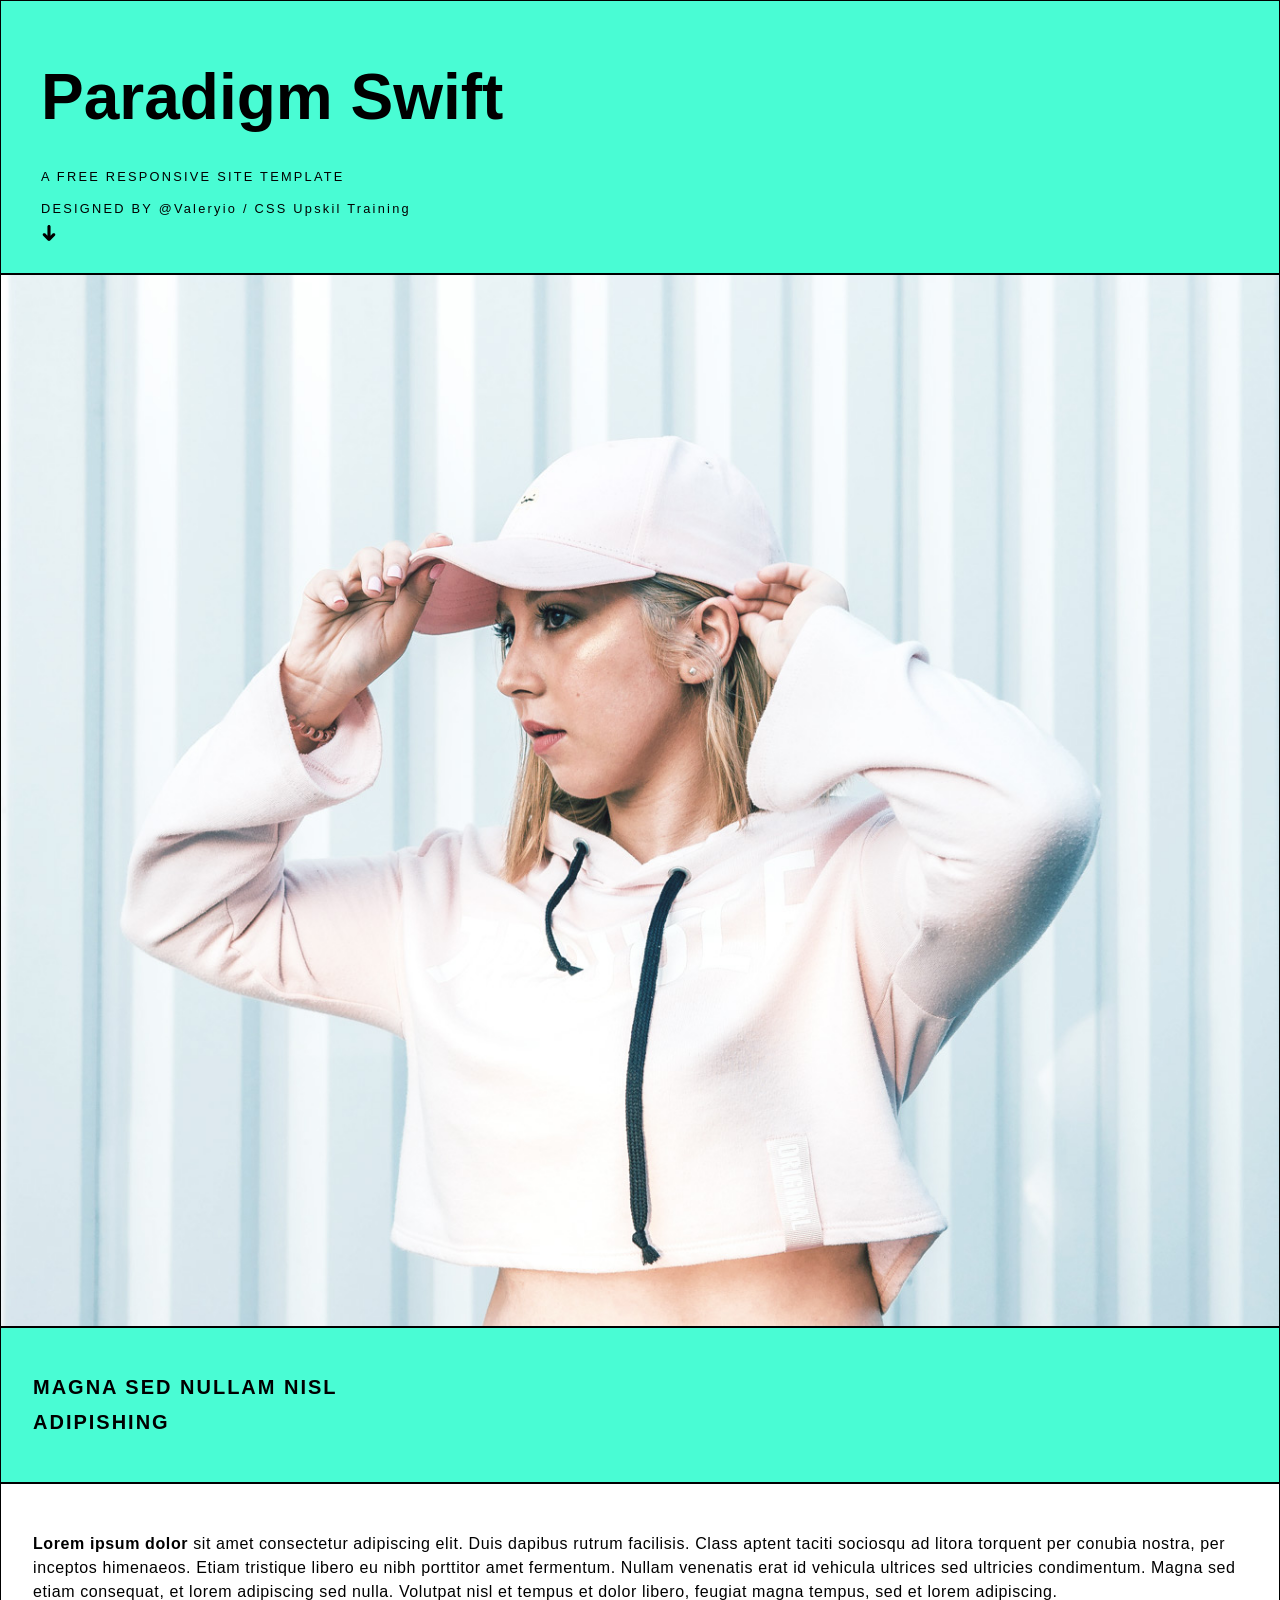
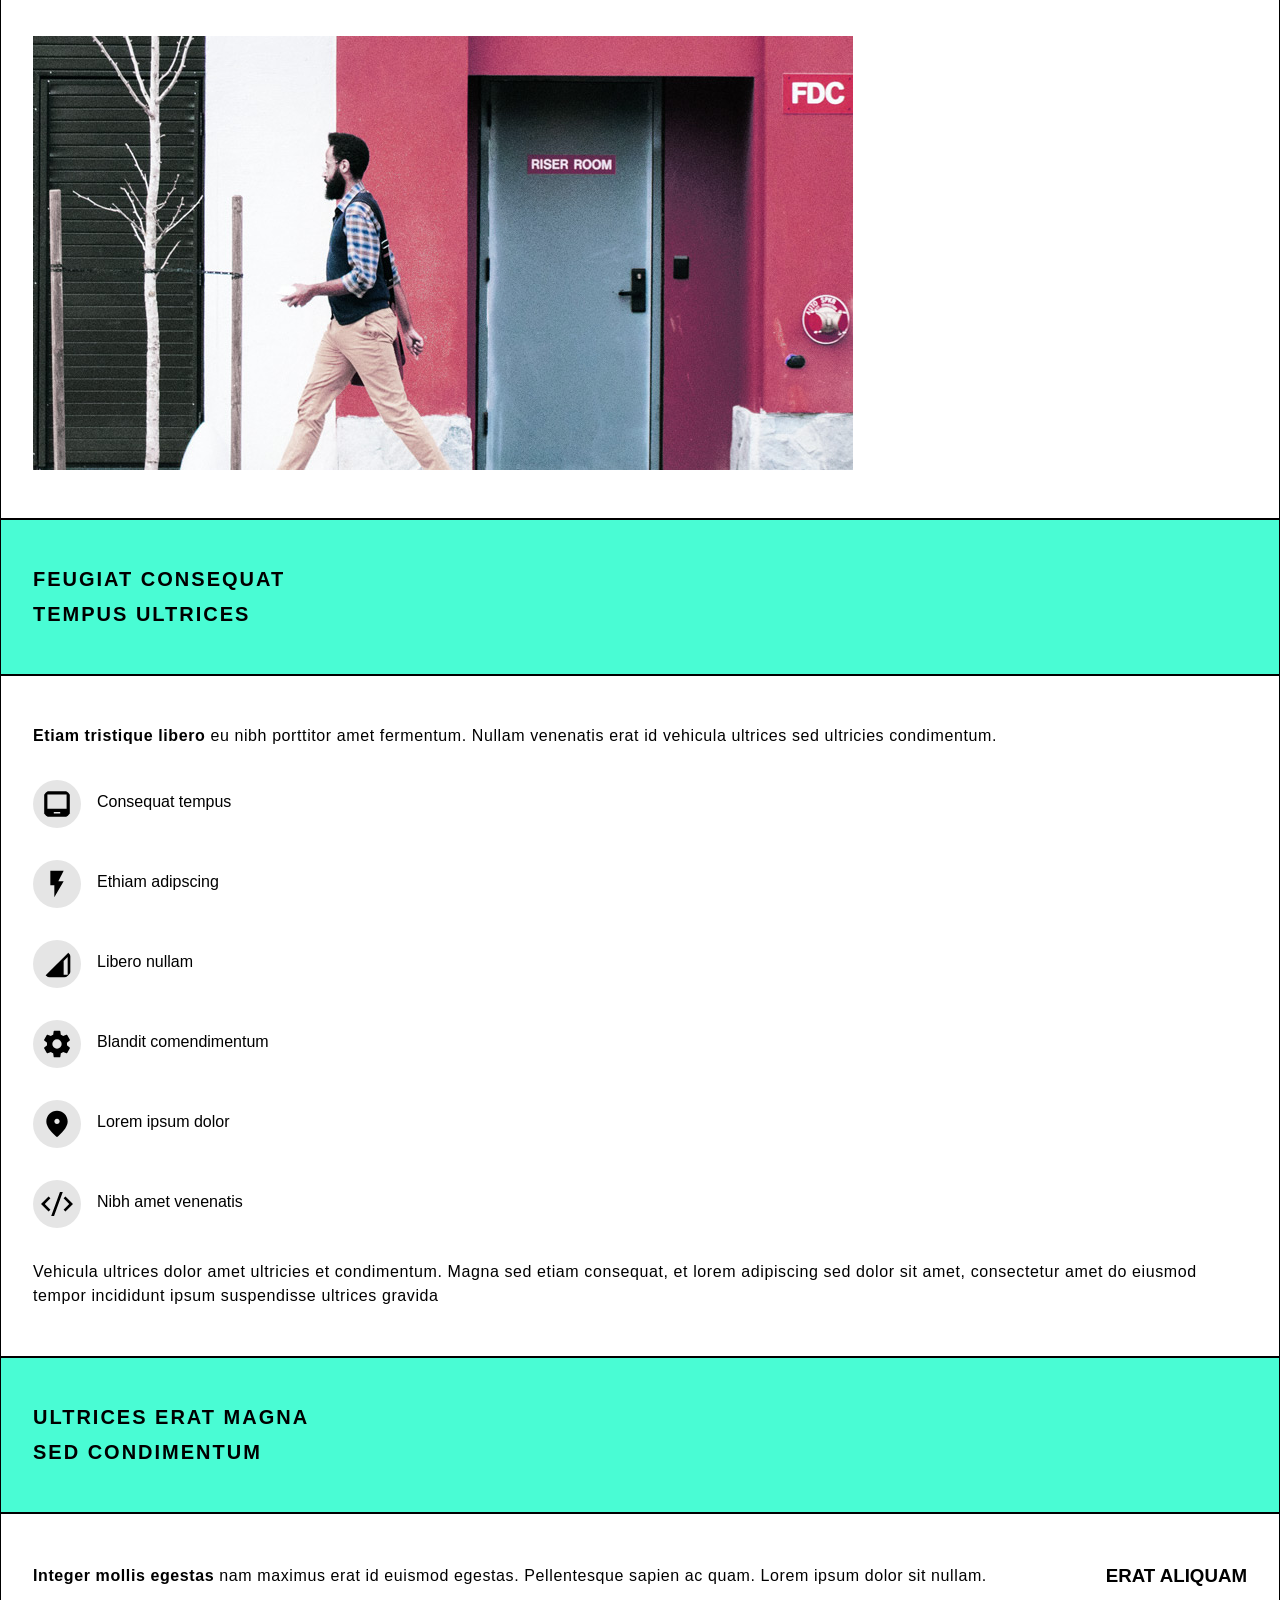
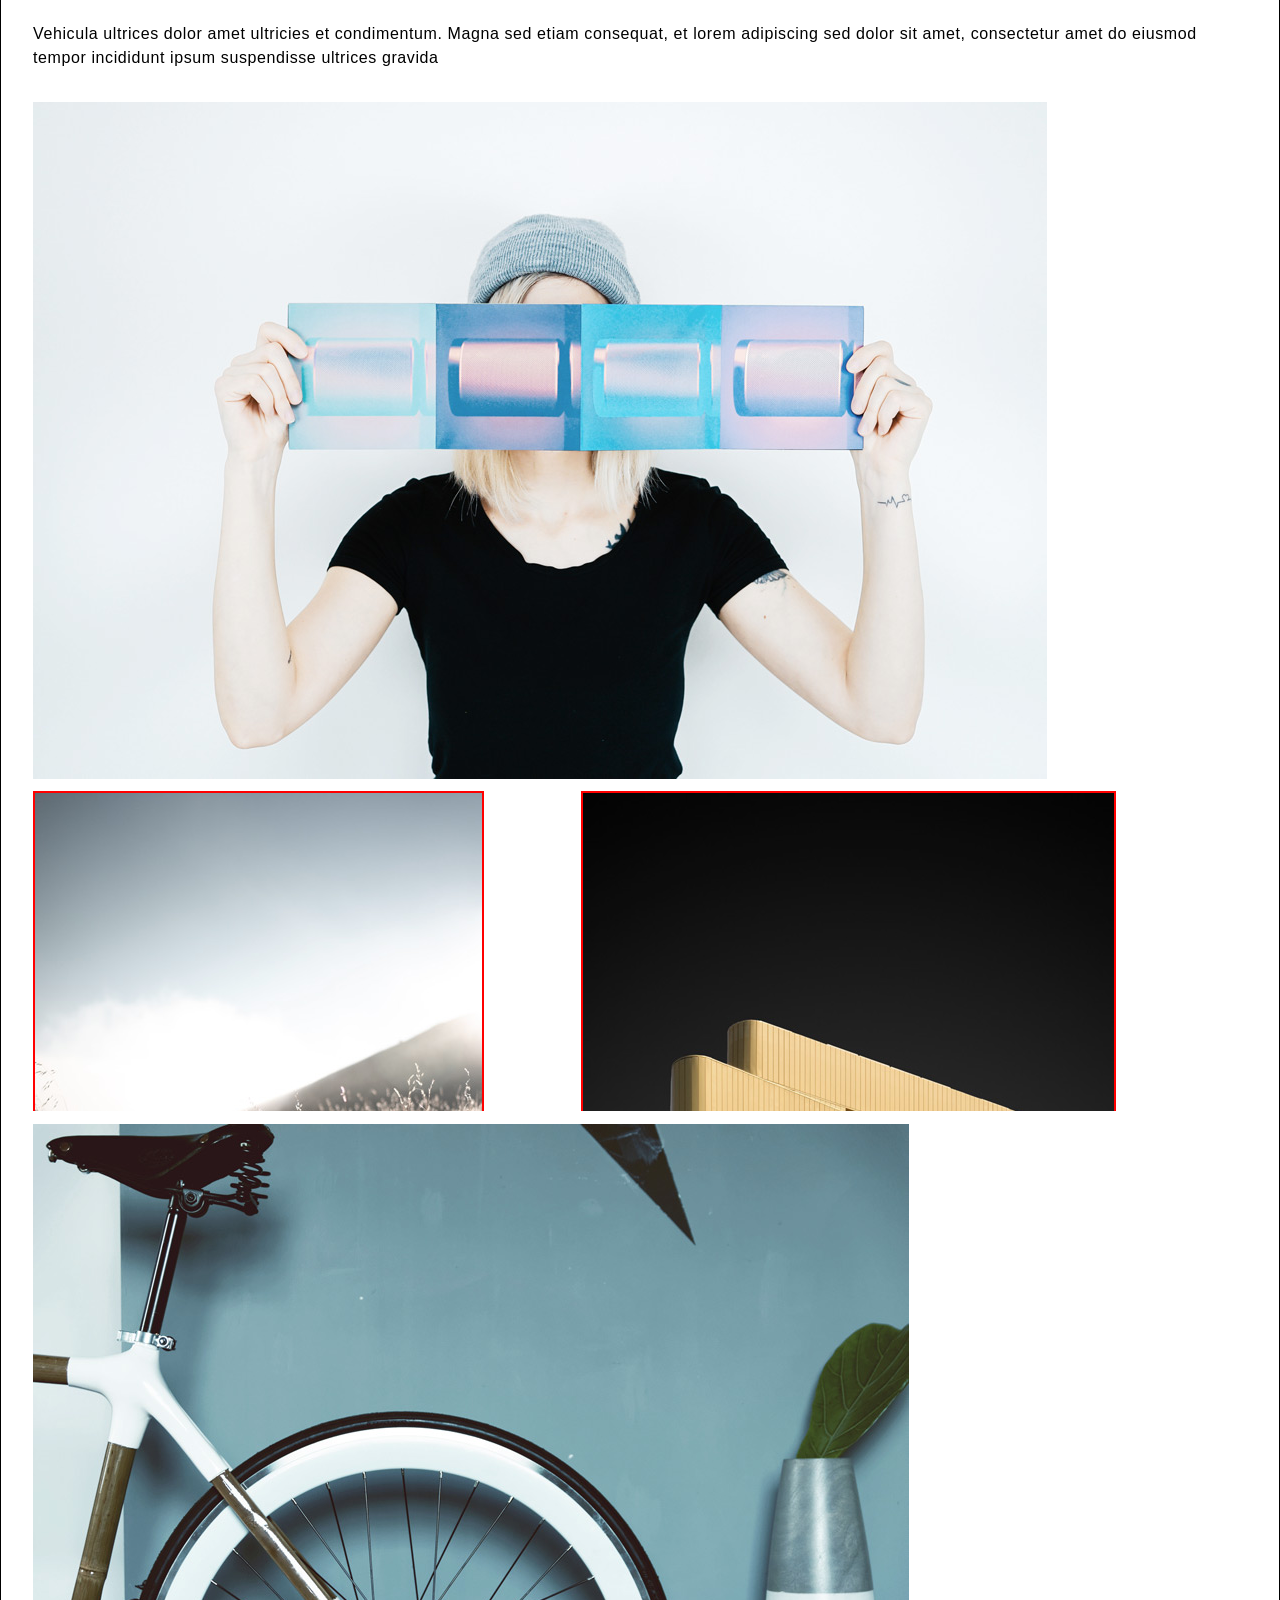
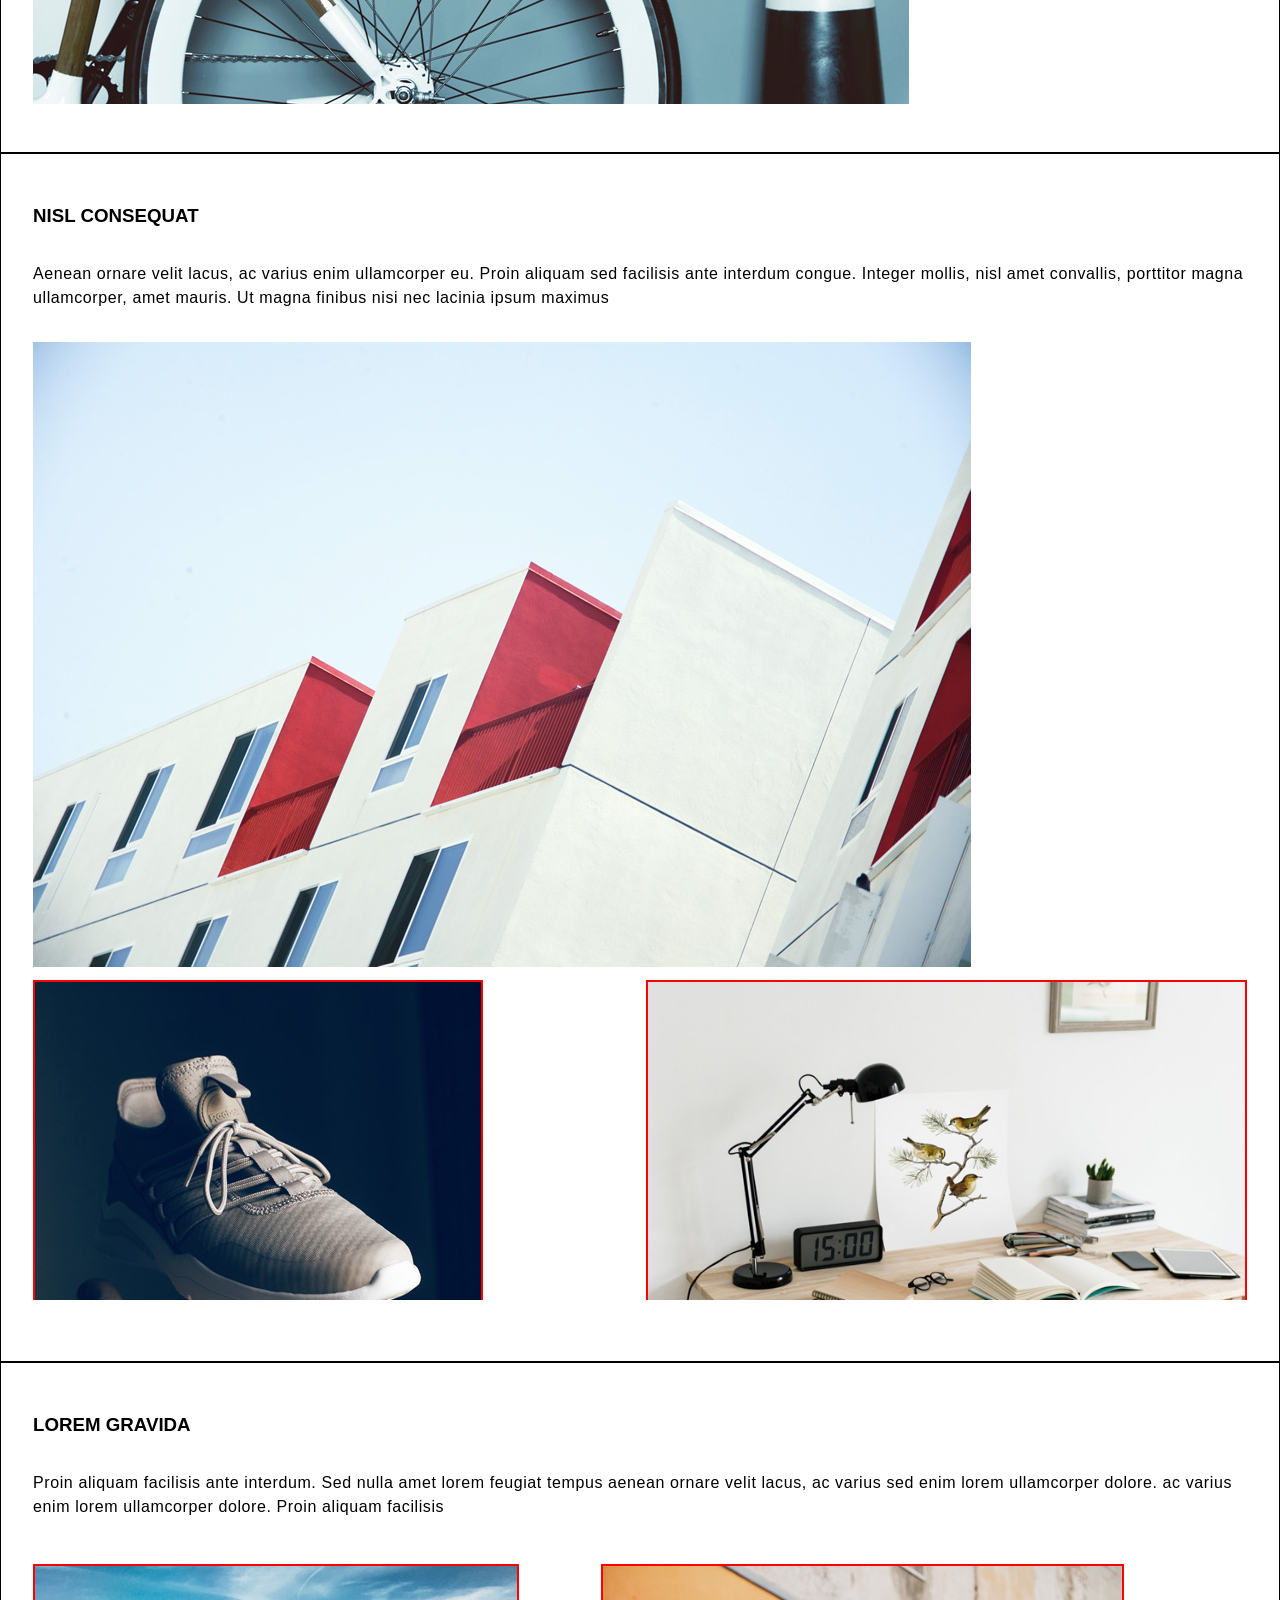
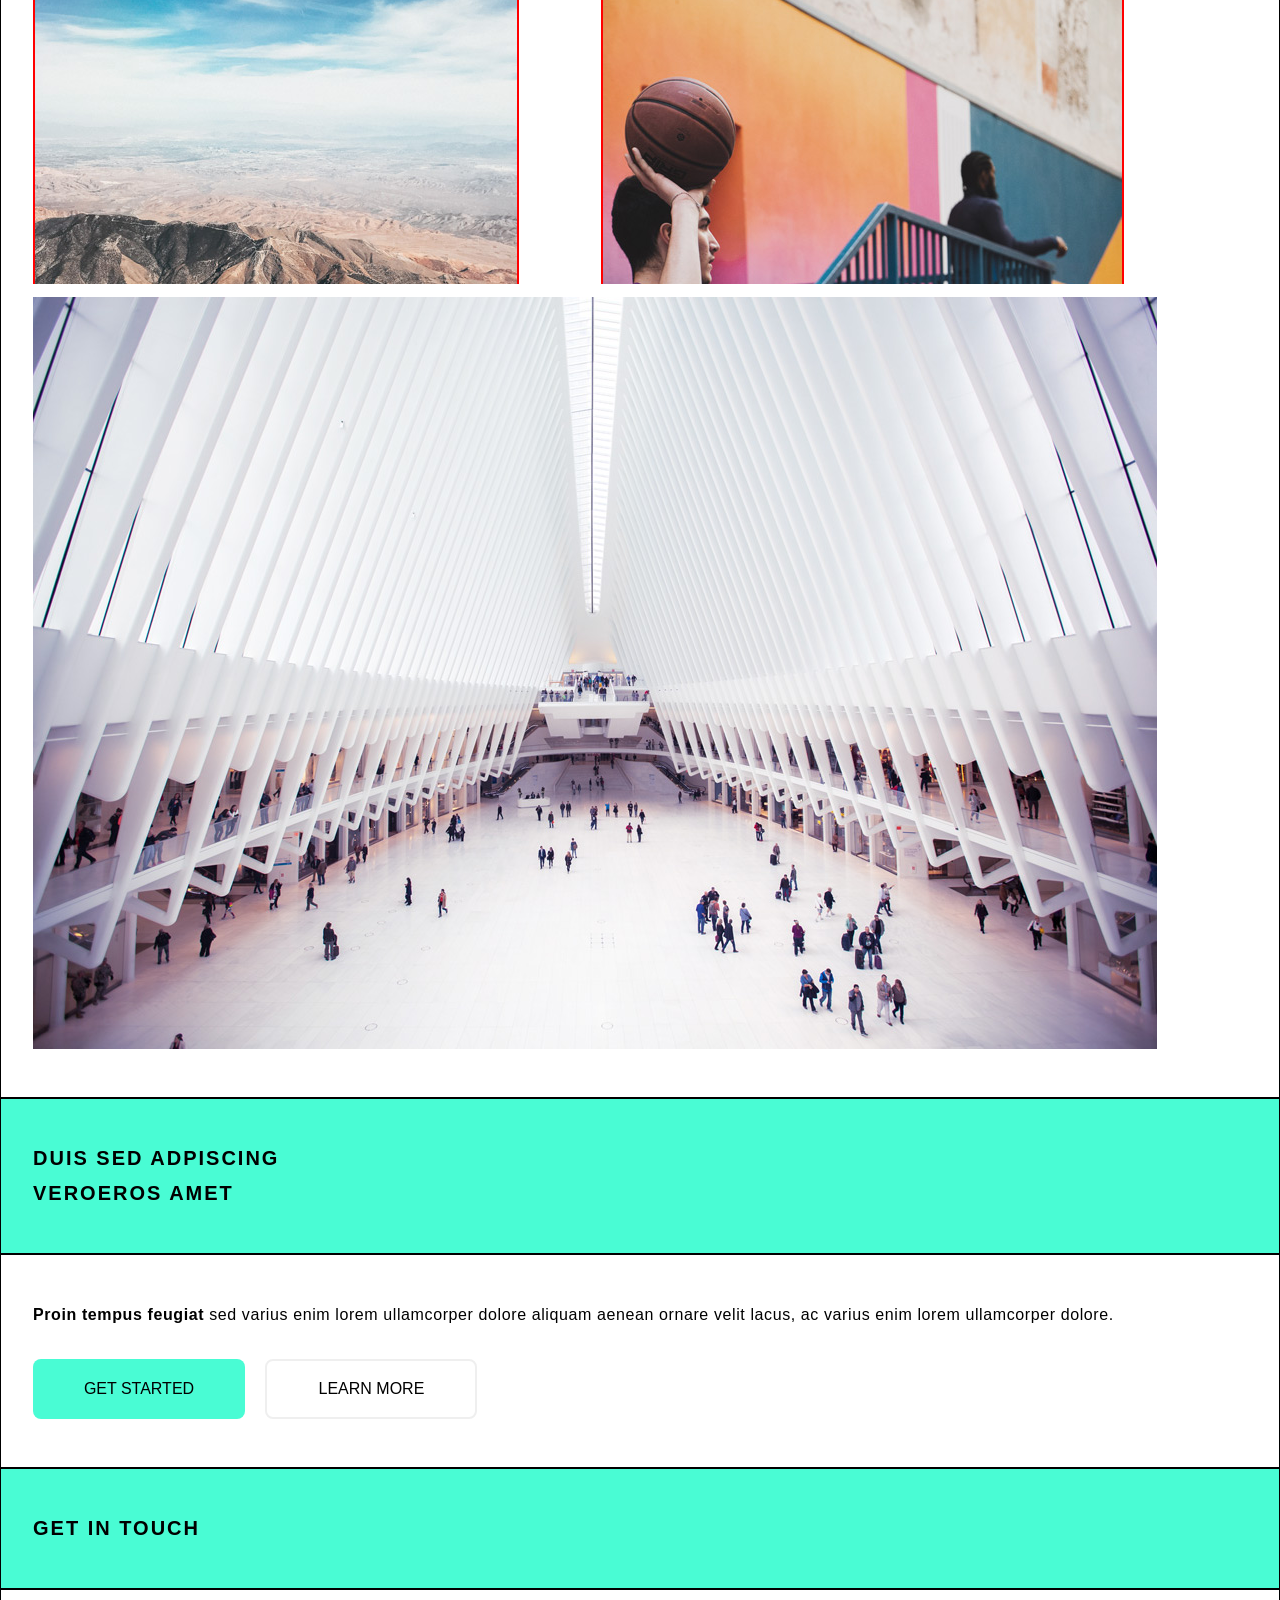
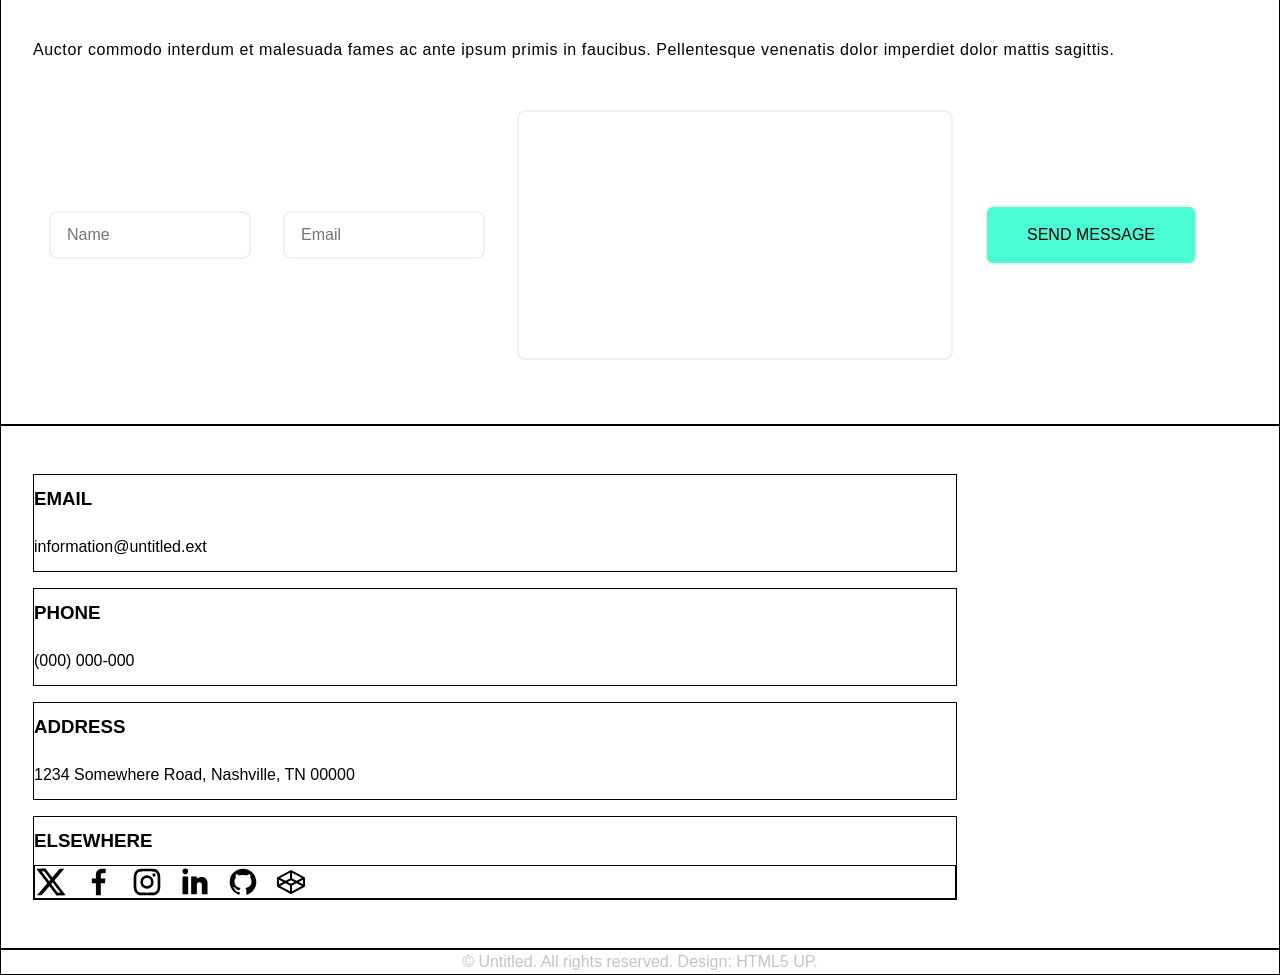
==== commit c71c2c91: "First version of the mobile design" ====
--- a/index.html
+++ b/index.html
@@ -214,69 +214,39 @@
 
     <section class="contact-section platform-description">
 
-        <div class="contactInformationsBox">
-
-            <div class="contactInfo">
+        <div class="contact-informations-box">
+
+            <div class="contact-info">
                 <h3>EMAIL</h3>
                 <a href="#">information@untitled.ext</a>
             </div>
 
-            <div class="contactInfo">
+            <div class="contact-info">
                 <h3>PHONE</h3>
                 <a href="#">(000) 000-000</a>
             </div>
 
-            <div class="contactInfo">
+            <div class="contact-info">
                 <h3>ADDRESS</h3>
                 <a href="#">1234 Somewhere Road, Nashville, TN 00000</a>
 
             </div>
 
-            <div class="contactInfo">
+            <div class="contact-info">
                 <h3>ELSEWHERE</h3>
-                <ul class="socialIcons">
-                    <li class="socialIcon" class="" ><a href="#"></a></li>
-                    <li class="socialIcon" class="" ><a href="#"></a></li>
-                    <li class="socialIcon" class="" ><a href="#"></a></li>
-                    <li class="socialIcon" class="" ><a href="#"></a></li>
-                    <li class="socialIcon" class="" ><a href="#"></a></li>
-                    <li class="socialIcon" class="" ><a href="#"></a></li>
+                <ul class="social-icons">
+                    <li class="socialIcon" class="" ><a href="#"><img src="/assets/icons/x.svg" alt=""></a></li>
+                    <li class="socialIcon" class="" ><a href="#"><img src="/assets/icons/facebook.svg" alt=""></a></li>
+                    <li class="socialIcon" class="" ><a href="#"><img src="/assets/icons/instagram.svg" alt=""></a></li>
+                    <li class="socialIcon" class="" ><a href="#"><img src="/assets/icons/lilnkedin.svg" alt=""></a></li>
+                    <li class="socialIcon" class="" ><a href="#"><img src="/assets/icons/github.svg" alt=""></a></li>
+                    <li class="socialIcon" class="" ><a href="#"><img src="/assets/icons/codepen.svg" alt=""></a></li>
                 </ul>
             </div>
 
         </div>
 
     </section>
-
-
-    
-    <section class=" platform-description values">
-
-        <p class="value-descriptions">
-            <strong>Etiam tristique libero</strong> eu nibh porttitor amet fermentum. 
-            Nullam venenatis erat id vehicula ultrices sed ultricies 
-            condimentum.
-        </p>
-
-        <div class="values-gallery-01">
-            <img src="" alt="">
-            <img src="" alt="">
-            <img src="" alt="">
-        </div>
-
-        <div class="values-gallery-02">
-            <img src="" alt="">
-            <img src="" alt="">
-            <img src="" alt="">
-        </div>
-
-        <div class="values-gallery-02">
-            <img src="" alt="">
-            <img src="" alt="">
-            <img src="" alt="">
-        </div>
-    </section>
-
 
 
   
--- a/assets/css/main.css
+++ b/assets/css/main.css
@@ -43,7 +43,7 @@
 }
 a {
   color: black;
-  text-decoration: 1px dotted;
+  text-decoration: dotted;
 }
 
 a:visited {
@@ -52,12 +52,10 @@
 
 a:focus {
   color: blueviolet;
-  text-decoration: dotted;
 }
 
 a:hover {
   color: blueviolet;
-  text-decoration: dotted;
 }
 
 a:active {
@@ -185,7 +183,7 @@
   list-style: none;
   display: flex;
   align-items: normal;
-  justify-content: horizontal;
+  justify-content: normal;
   flex-wrap: wrap;
   flex-direction: horizontal;
 }
@@ -202,7 +200,6 @@
 .platform-description {
   gap: 32px;
   padding: 48px 32px;
-  border: 2px solid green;
   display: flex;
   align-items: center;
   justify-content: space-between;
@@ -226,7 +223,6 @@
   max-height: fit-content;
   max-width: fit-content;
   overflow: hidden;
-  border: 1px solid black;
 }
 
 .img-01, .img-04 {
@@ -253,4 +249,41 @@
   border: 2px solid red;
 }
 
+.contact-informations-box {
+  gap: 1rem;
+  display: flex;
+  align-items: center;
+  justify-content: center;
+  flex-wrap: wrap;
+  flex-direction: vertical;
+}
+
+.contact-info {
+  width: 100%;
+  border: 1px solid black;
+  line-height: 3rem;
+}
+.contact-info a {
+  text-decoration: 1px solid dotted;
+  -webkit-text-decoration: dotted;
+  text-decoration: dotted;
+}
+
+.social-icons {
+  gap: 1rem;
+  padding: 0;
+  display: flex;
+  align-items: normal;
+  justify-content: normal;
+  flex-wrap: wrap;
+  flex-direction: horizontal;
+  list-style: none;
+  border: 1px solid black;
+}
+
+.footer-content {
+  text-align: center;
+  color: #c3c3c3;
+}
+
 /*# sourceMappingURL=main.css.map */
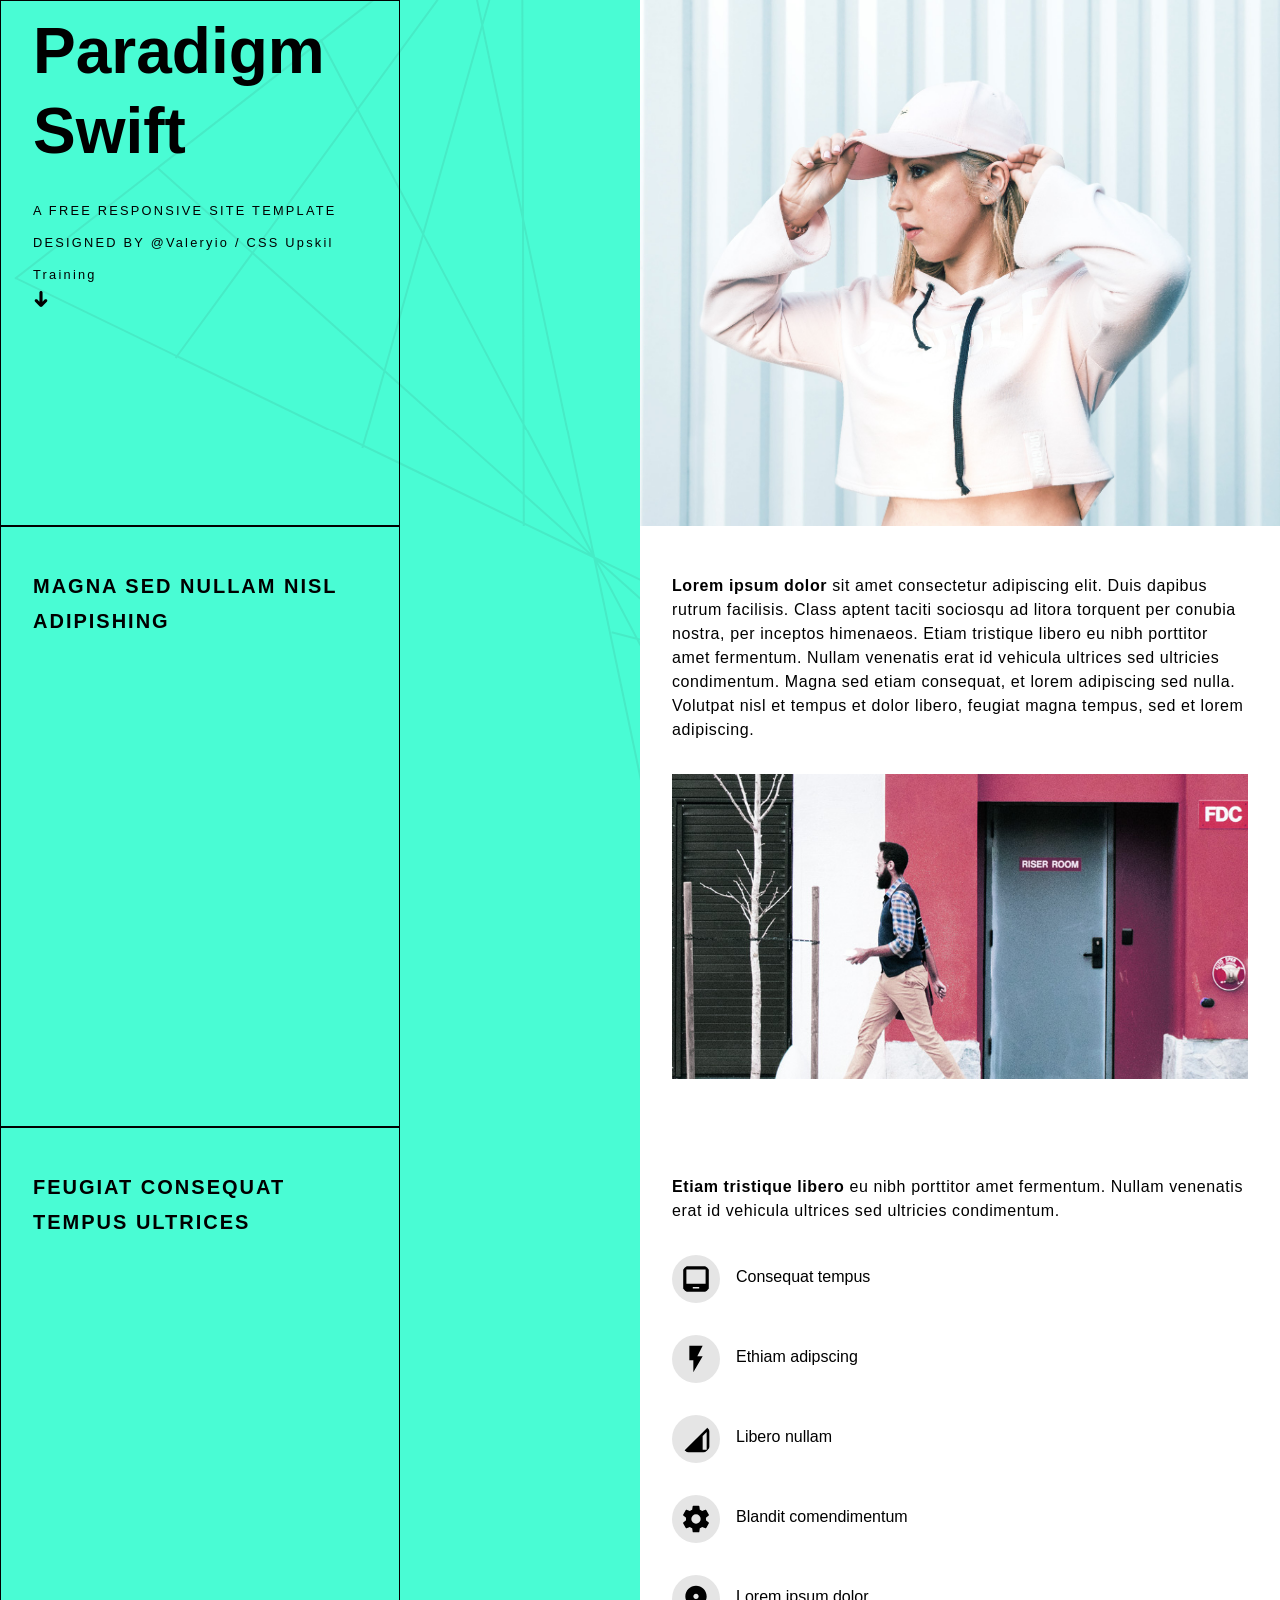
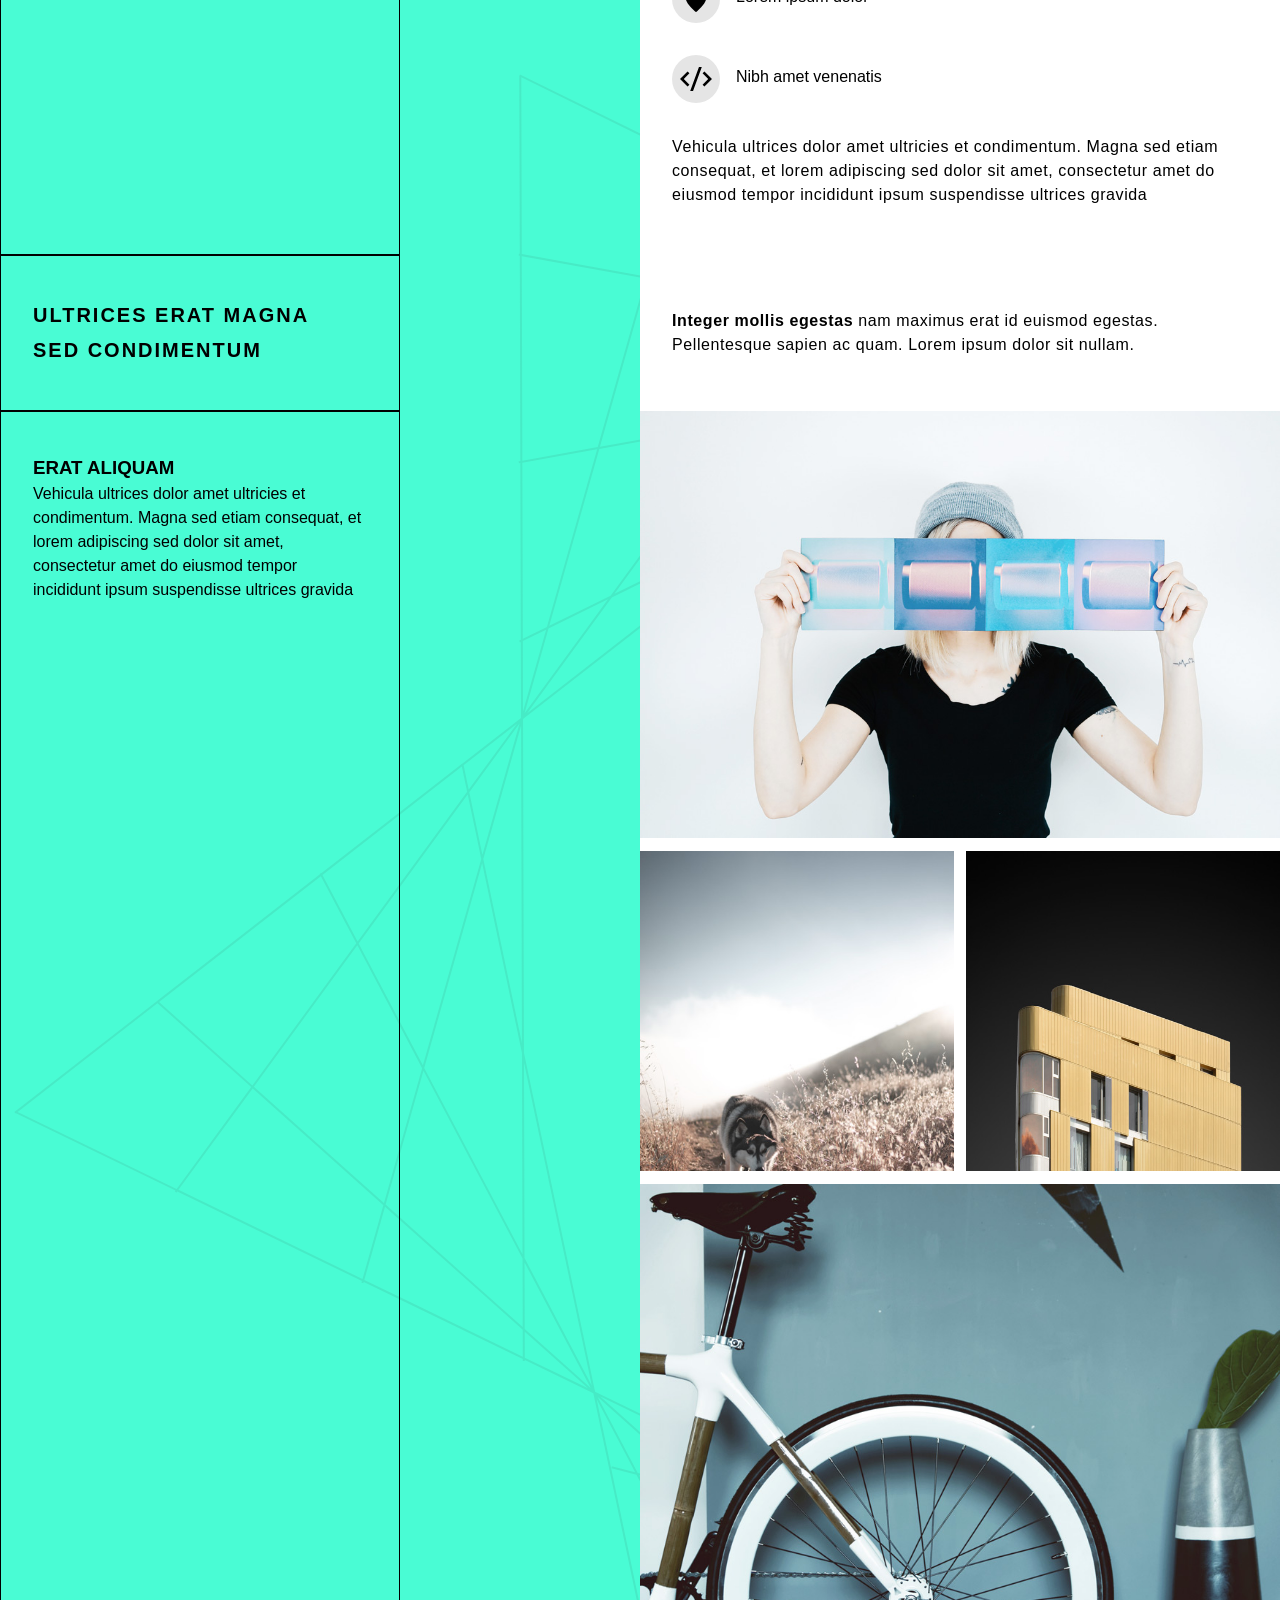
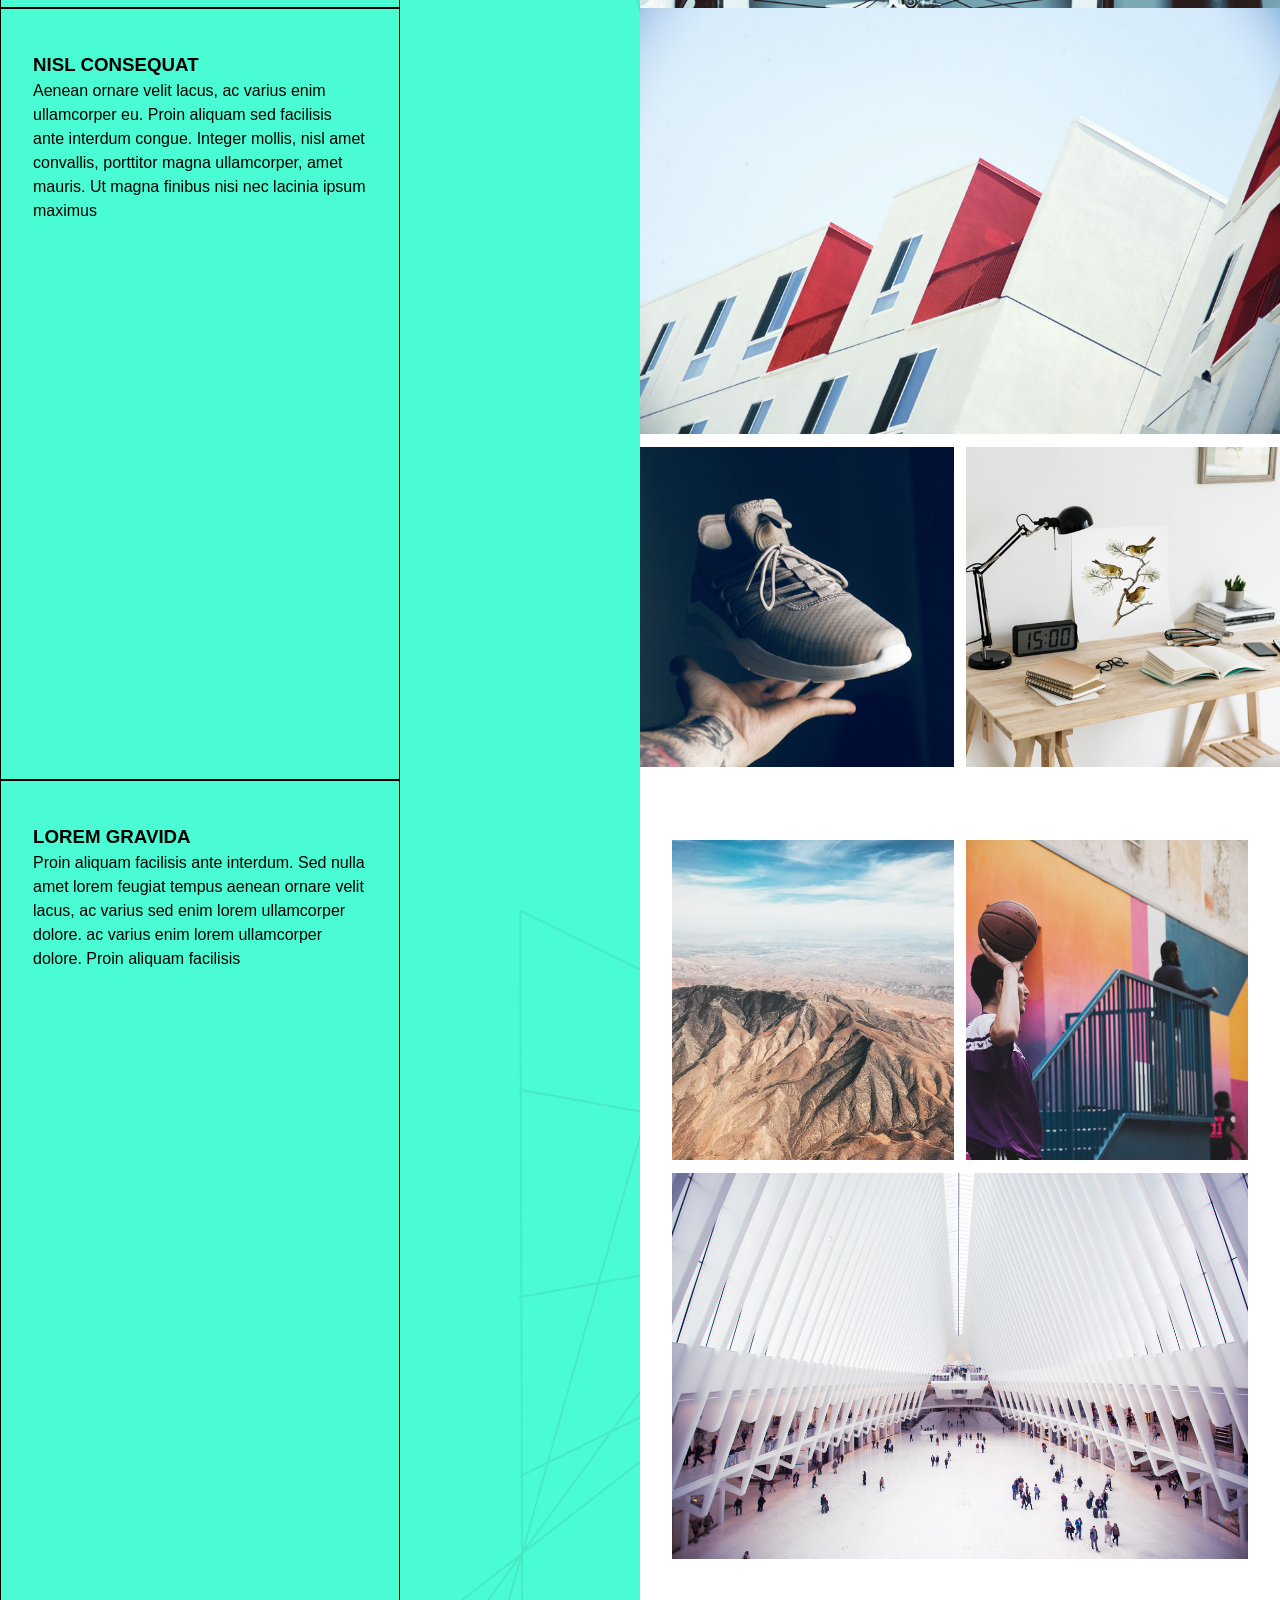
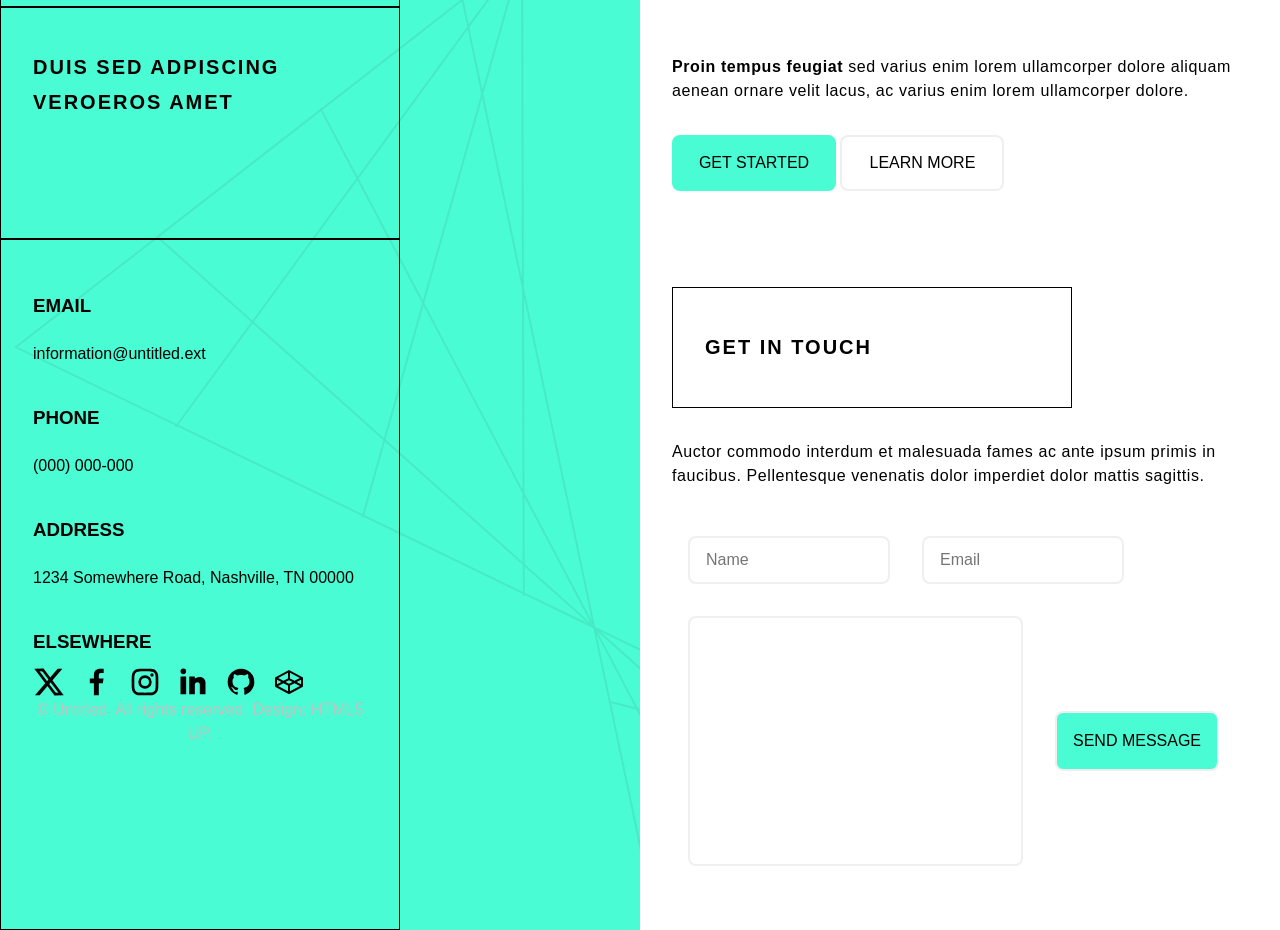
==== commit 8ba828d5: "Cleaning the HTML Structure" ====
--- a/index.html
+++ b/index.html
@@ -3,14 +3,13 @@
 <head>
     <meta charset="UTF-8">
     <meta name="viewport" content="width=device-width, initial-scale=1.0">
-    <!-- <link rel="stylesheet" href="assets/css/reset.css"> -->
     <link rel="stylesheet" href="assets/css/main.css">
     <title>Paradigm-shift</title>
 </head>
 <body>
 
 
-    <section class="hero-header-content informative-section">
+    <section class="section-a informative-section">
         <h1>Paradigm Swift</h1>
         <p class="hero-description">
             A FREE RESPONSIVE SITE TEMPLATE <br>
@@ -26,15 +25,15 @@
 
     </section>
 
-    <section class="hero-content-img"  id="end">
+    <section class="section-b hero-content-img"  id="end">
         <img src="assets/images/pic01.jpg" alt="A girl with a hap">
     </section>
 
-    <section class="description-name informative-section">
+    <section class="section-c informative-section">
         <h2>MAGNA SED NULLAM NISL <br> ADIPISHING</h2>
     </section>
 
-    <section class="platform-description presentation">
+    <section class="section-d platform-description">
         <p>
             <strong>Lorem ipsum dolor</strong> sit amet consectetur 
             adipiscing elit. Duis dapibus rutrum facilisis. Class 
@@ -50,12 +49,11 @@
         <img src="/assets/images/pic02.jpg" alt="">
     </section>
 
-    <section class="values-descriptions informative-section">
+    <section class="section-e informative-section">
         <h2>FEUGIAT CONSEQUAT <br> TEMPUS ULTRICES</h2>
     </section>
 
-
-    <section class=" platform-description values">
+    <section class="section-f platform-description values">
 
         <p class="value-description">
             <strong>Etiam tristique libero</strong> eu nibh porttitor amet fermentum. 
@@ -106,18 +104,18 @@
         
     </section>
 
-
-    <section class="gallery-images  informative-section" >
+    <section class="section-g informative-section" >
         <h2>ULTRICES ERAT MAGNA <br> SED CONDIMENTUM </h2>
     </section>
 
-    <section class="platform-description">
-
+    <section class="section-i platform-description">
         <p>
             <strong>Integer mollis egestas</strong> nam maximus erat id euismod egestas. Pellentesque 
             sapien ac quam. Lorem ipsum dolor sit nullam.
         </p>
-
+    </section>
+
+    <section class="section-j informative-section">
         <h3>ERAT ALIQUAM</h3>
 
         <p>
@@ -126,6 +124,9 @@
             sit amet, consectetur amet do eiusmod tempor incididunt 
             ipsum suspendisse ultrices gravida
         </p>
+    </section>
+
+    <section class="section-k">
 
         <div class="gallery-img-container">
             <div class="gallery-img img-01"><img src="/assets/images/gallery/01.jpg" class="" alt="A girl face masked"></div>
@@ -136,16 +137,18 @@
 
     </section>
 
-    <section class="platform-description">
-                <h3>NISL CONSEQUAT</h3>
-
-                <p>
-                    Aenean ornare velit lacus, ac varius enim ullamcorper eu. 
-                    Proin aliquam sed facilisis ante interdum congue. Integer 
-                    mollis, nisl amet convallis, porttitor magna ullamcorper, 
-                    amet mauris. Ut magna finibus nisi nec lacinia ipsum maximus
-                </p>
-
+    <section class="section-l informative-section">
+        <h3>NISL CONSEQUAT</h3>
+
+        <p>
+            Aenean ornare velit lacus, ac varius enim ullamcorper eu. 
+            Proin aliquam sed facilisis ante interdum congue. Integer 
+            mollis, nisl amet convallis, porttitor magna ullamcorper, 
+            amet mauris. Ut magna finibus nisi nec lacinia ipsum maximus
+        </p>
+    </section>
+
+    <section class="section-m">
                 <div class="gallery-img-container">
                     <div class="gallery-img img-01"><img src="/assets/images/gallery/05.jpg" class="" alt="A girl face masked"></div>
                     <div class="gallery-img img-02"><img src="/assets/images/gallery/06.jpg" class="special-img" alt="A wolf in the wood"></div>
@@ -153,7 +156,7 @@
                 </div>
     </section>
 
-    <section class="another-smallDescription platform-description">
+    <section class="section-n informative-section">
         <h3>LOREM GRAVIDA</h3>
 
         <p>
@@ -162,6 +165,9 @@
             lorem ullamcorper dolore. ac varius enim lorem ullamcorper 
             dolore. Proin aliquam facilisis
         </p>
+    </section>
+
+    <section class="section-o platform-description">
 
         <div class="gallery-img-container">
             <div class="gallery-img img-02"><img src="/assets/images/gallery/08.jpg" class="special-img" alt="A girl face masked"></div>
@@ -171,11 +177,11 @@
 
     </section>
 
-    <section class="cta-section informative-section">
+    <section class="section-p informative-section">
         <h2>DUIS SED ADPISCING <br> VEROEROS AMET</h2>
     </section>
 
-    <section class="cta-section platform-description">
+    <section class="section-q platform-description">
         <p class="cta-description">
             <strong>Proin tempus feugiat</strong> sed varius enim lorem 
             ullamcorper dolore aliquam aenean ornare velit lacus, ac 
@@ -188,31 +194,7 @@
         </div>
     </section>
 
-    
-    <section class="informative-section" ><h2>GET IN TOUCH</h2></section>
-
-    <section class="contact-section platform-description">
-        <p class="contact-section-description">
-            Auctor commodo interdum et malesuada fames ac ante ipsum 
-            primis in faucibus. Pellentesque venenatis dolor imperdiet 
-            dolor mattis sagittis.
-        </p>
-
-        <form action="action.js" method="post" class="primary-form">
-            <input type="text" class="simple-field" placeholder="Name">
-            <input type="text" class="simple-field" placeholder="Email">
-            <textarea name="" id="" cols="30" rows="10" placeholder="Message">
-
-            </textarea>
-            <button class="primary-button">
-                SEND MESSAGE
-            </button>
-        </form>
-
-    </section>
-
-
-    <section class="contact-section platform-description">
+    <section class="section-s informative-section">
 
         <div class="contact-informations-box">
 
@@ -246,16 +228,37 @@
 
         </div>
 
-    </section>
-
-
-  
-
-    <section class="footer-content">
-        <p>
-            © Untitled. All rights reserved. Design: HTML5 UP.
-        </p>
-    </section>
+        <div class="footer-content">
+            <p>
+                © Untitled. All rights reserved. Design: HTML5 UP.
+            </p>
+        </div>
+
+    </section>
+    
+    <section class="contact-r platform-description">
+
+        <div class="informative-section" >
+            <h2>GET IN TOUCH</h2>
+        </div>
+
+        <p class="contact-section-description">
+            Auctor commodo interdum et malesuada fames ac ante ipsum 
+            primis in faucibus. Pellentesque venenatis dolor imperdiet 
+            dolor mattis sagittis.
+        </p>
+
+        <form action="action.js" method="post" class="primary-form">
+            <input type="text" class="simple-field" placeholder="Name">
+            <input type="text" class="simple-field" placeholder="Email">
+            <textarea name="" id="" cols="30" rows="10" placeholder="Message">
+
+            </textarea>
+            <button class="primary-button"> SEND MESSAGE </button>
+        </form>
+
+    </section>
+
 
 </body>
 </html>
--- a/assets/css/main.css
+++ b/assets/css/main.css
@@ -68,15 +68,17 @@
 /*---------------------Typos-----------------------*/
 /*---------------------Typos-----------------------*/
 .secondary-button, .primary-button {
-  width: 212px;
-  height: 60px;
+  max-width: 212px;
+  min-width: 164px;
+  max-height: 60px;
+  min-height: 56px;
   border-radius: 8px;
   font-family: "Raleway", Helvetica, sans-serif;
 }
 
 .primary-button {
   border: none;
-  margin-right: 1rem;
+  margin-right: 0.5rem calc(0rem + 0.1vw);
   background-color: #49fcd4;
 }
 
@@ -97,15 +99,41 @@
 
 section {
   background-color: white;
-  border: 1px solid black;
 }
 
 .informative-section {
   padding: 42px 32px;
   background-color: transparent;
-  background-color: #49fcd4;
-}
-
+}
+
+.platform-description {
+  gap: 32px;
+  padding: 48px 32px;
+  background-color: white;
+  display: flex;
+  align-items: center;
+  justify-content: space-between;
+  flex-wrap: wrap;
+  flex-direction: vertical;
+}
+.platform-description p {
+  font-family: "Source Sans Pro", Helvetica, sans-serif;
+  letter-spacing: 0.0375em;
+  font-weight: 400;
+  font-size: 1rem;
+}
+
+@media screen and (min-width: 600px) {
+  body {
+    display: grid;
+    grid-template-columns: repeat(2, 1fr);
+    grid-template-rows: repeat(10, auto);
+  }
+  .informative-section {
+    width: 400px;
+    border: 1px solid black;
+  }
+}
 /*---------------------Colors-----------------------*/
 /*---------------------Colors-----------------------*/
 /*---------------------Typos-----------------------*/
@@ -129,7 +157,7 @@
   height: 48px;
 }
 .primary-form textarea {
-  width: 436px;
+  max-width: 436px;
   height: 250px;
   resize: none;
 }
@@ -197,22 +225,6 @@
   line-height: 2.75;
 }
 
-.platform-description {
-  gap: 32px;
-  padding: 48px 32px;
-  display: flex;
-  align-items: center;
-  justify-content: space-between;
-  flex-wrap: wrap;
-  flex-direction: vertical;
-}
-.platform-description p {
-  font-family: "Source Sans Pro", Helvetica, sans-serif;
-  letter-spacing: 0.0375em;
-  font-weight: 400;
-  font-size: 1rem;
-}
-
 .gallery-img-container {
   display: grid;
   gap: 0.8rem;
@@ -246,7 +258,6 @@
 .special-img {
   object-fit: cover;
   min-height: 320px;
-  border: 2px solid red;
 }
 
 .contact-informations-box {
@@ -260,7 +271,6 @@
 
 .contact-info {
   width: 100%;
-  border: 1px solid black;
   line-height: 3rem;
 }
 .contact-info a {
@@ -278,7 +288,6 @@
   flex-wrap: wrap;
   flex-direction: horizontal;
   list-style: none;
-  border: 1px solid black;
 }
 
 .footer-content {
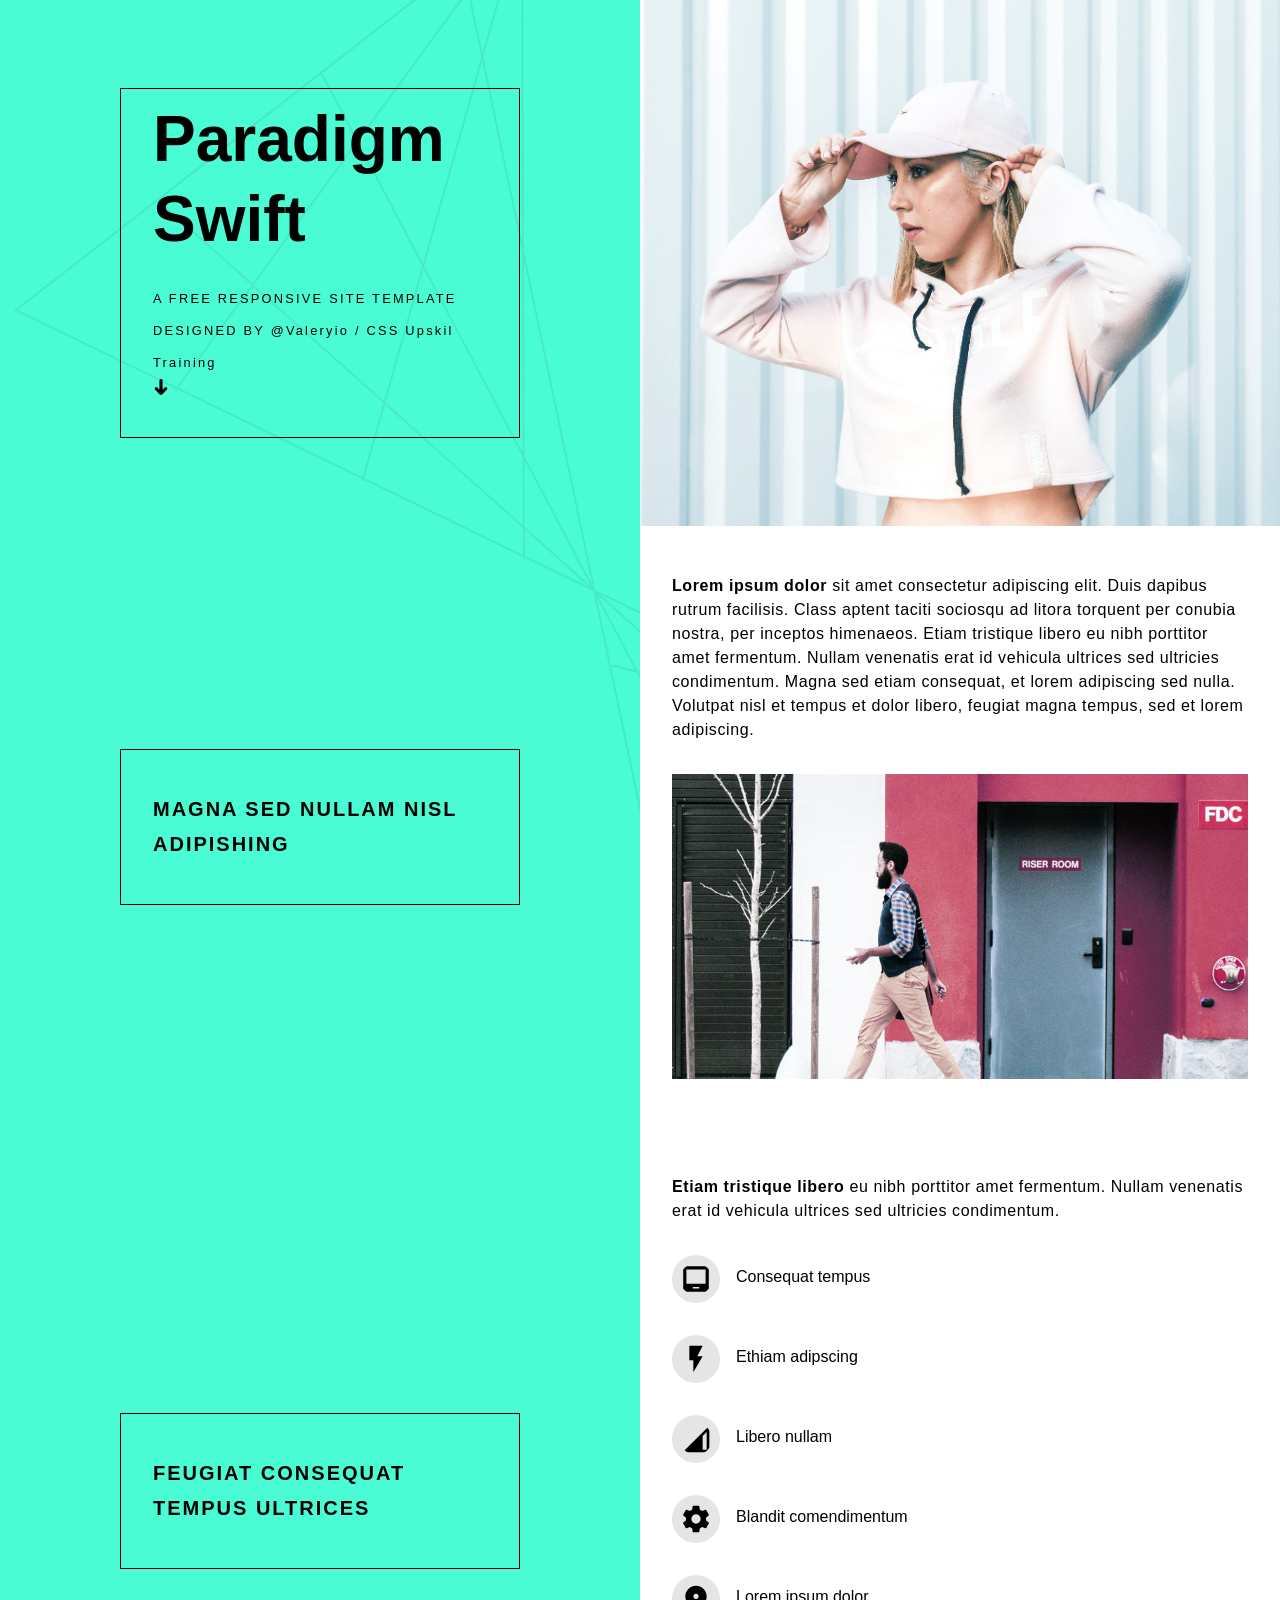
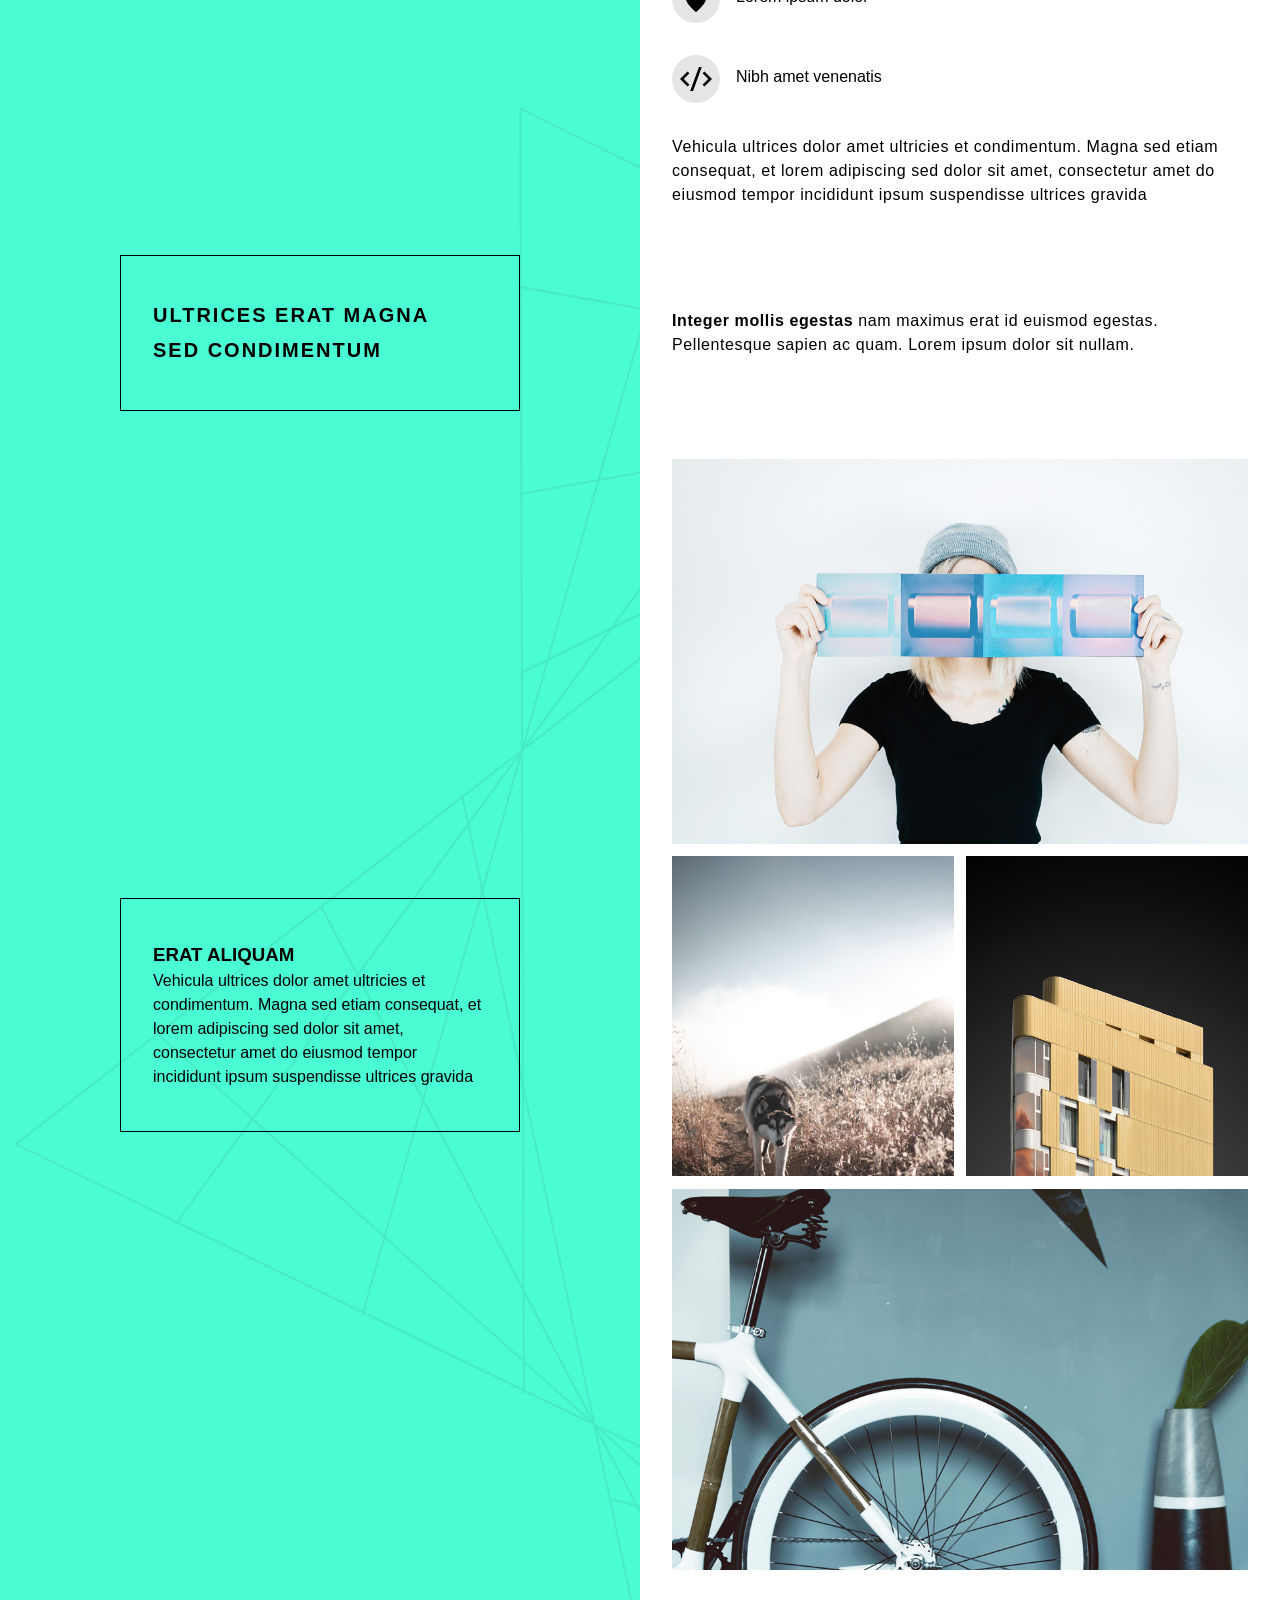
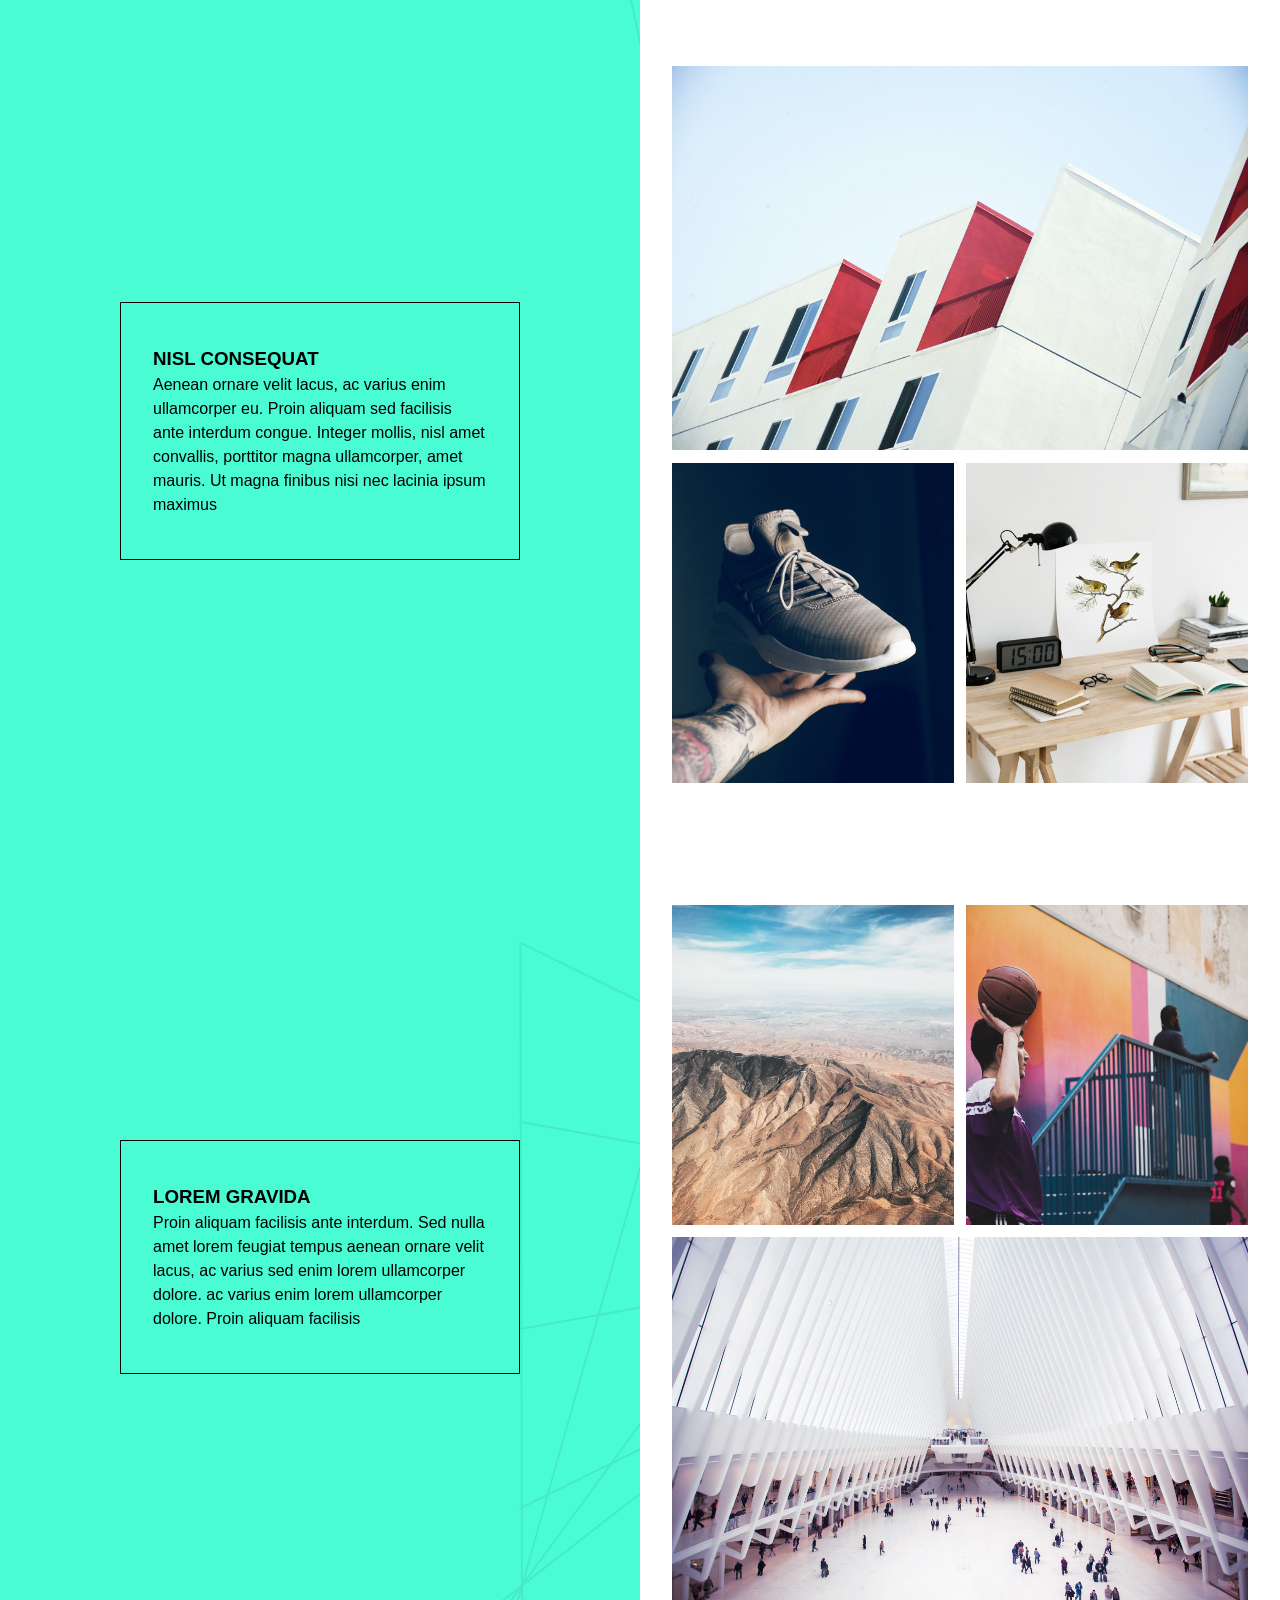
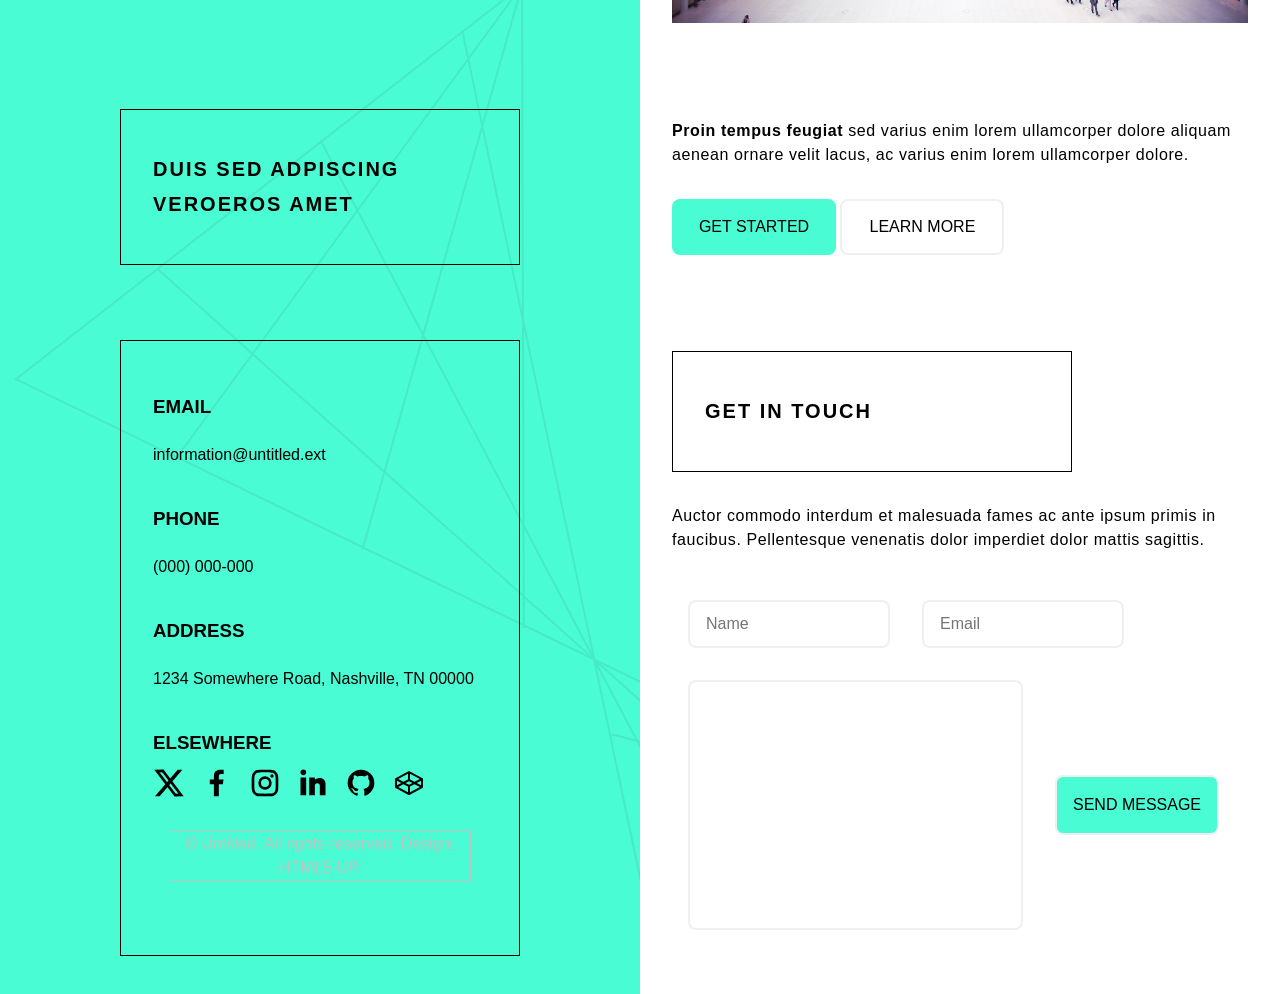
==== commit 6a766c33: "Reorganising the CSS grid disposition" ====
--- a/index.html
+++ b/index.html
@@ -126,7 +126,7 @@
         </p>
     </section>
 
-    <section class="section-k">
+    <section class="section-k platform-description">
 
         <div class="gallery-img-container">
             <div class="gallery-img img-01"><img src="/assets/images/gallery/01.jpg" class="" alt="A girl face masked"></div>
@@ -148,12 +148,12 @@
         </p>
     </section>
 
-    <section class="section-m">
-                <div class="gallery-img-container">
-                    <div class="gallery-img img-01"><img src="/assets/images/gallery/05.jpg" class="" alt="A girl face masked"></div>
-                    <div class="gallery-img img-02"><img src="/assets/images/gallery/06.jpg" class="special-img" alt="A wolf in the wood"></div>
-                    <div class="gallery-img img-03"><img src="/assets/images/gallery/07.jpg" class="special-img" alt="Architecture picture"></div> 
-                </div>
+    <section class="section-m platform-description">
+        <div class="gallery-img-container">
+            <div class="gallery-img img-01"><img src="/assets/images/gallery/05.jpg" class="" alt="A girl face masked"></div>
+            <div class="gallery-img img-02"><img src="/assets/images/gallery/06.jpg" class="special-img" alt="A wolf in the wood"></div>
+            <div class="gallery-img img-03"><img src="/assets/images/gallery/07.jpg" class="special-img" alt="Architecture picture"></div> 
+        </div>
     </section>
 
     <section class="section-n informative-section">
@@ -235,8 +235,8 @@
         </div>
 
     </section>
-    
-    <section class="contact-r platform-description">
+
+    <section class="section-r platform-description">
 
         <div class="informative-section" >
             <h2>GET IN TOUCH</h2>
--- a/assets/css/main.css
+++ b/assets/css/main.css
@@ -107,7 +107,8 @@
 }
 
 .platform-description {
-  gap: 32px;
+  gap: 32px 0;
+  height: 100%;
   padding: 48px 32px;
   background-color: white;
   display: flex;
@@ -126,6 +127,8 @@
 @media screen and (min-width: 600px) {
   body {
     display: grid;
+    justify-items: center;
+    align-items: center;
     grid-template-columns: repeat(2, 1fr);
     grid-template-rows: repeat(10, auto);
   }
@@ -293,6 +296,8 @@
 .footer-content {
   text-align: center;
   color: #c3c3c3;
+  margin: 2rem 1rem;
+  border: 1px solid;
 }
 
 /*# sourceMappingURL=main.css.map */
